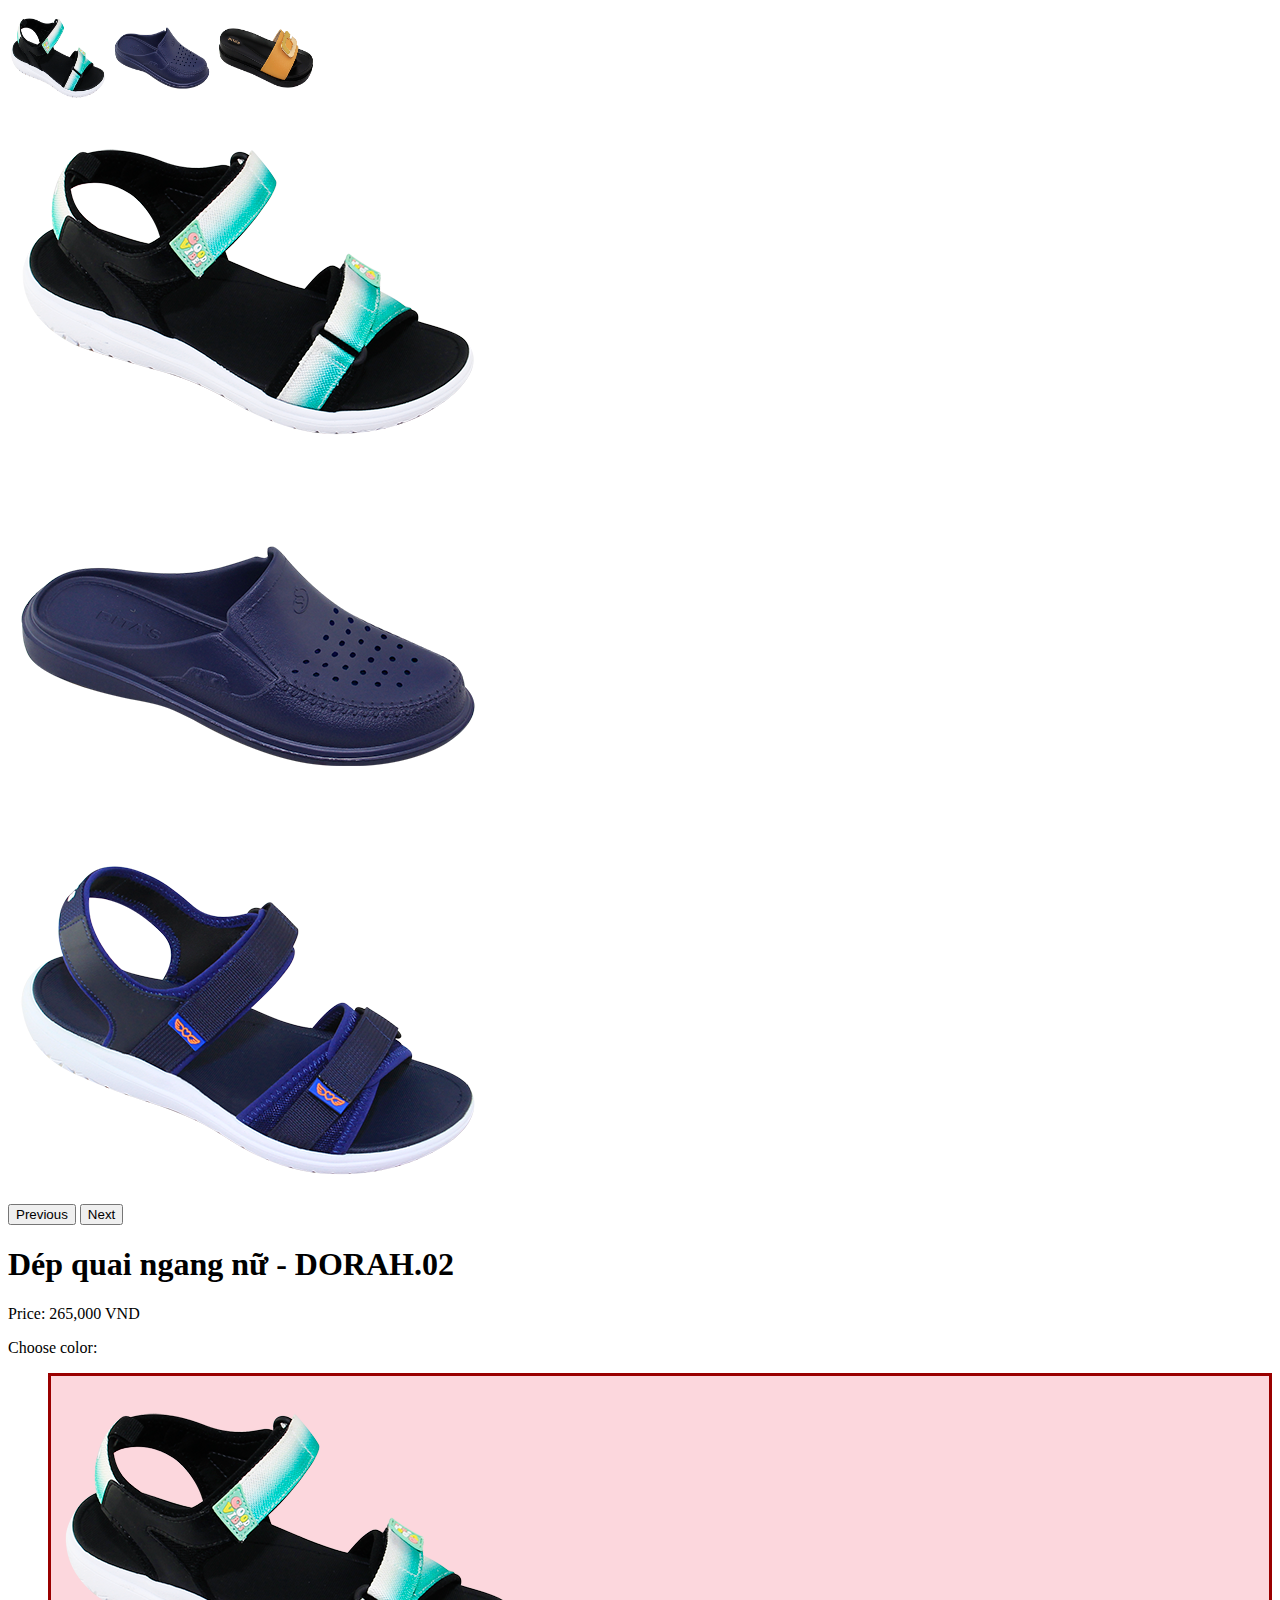
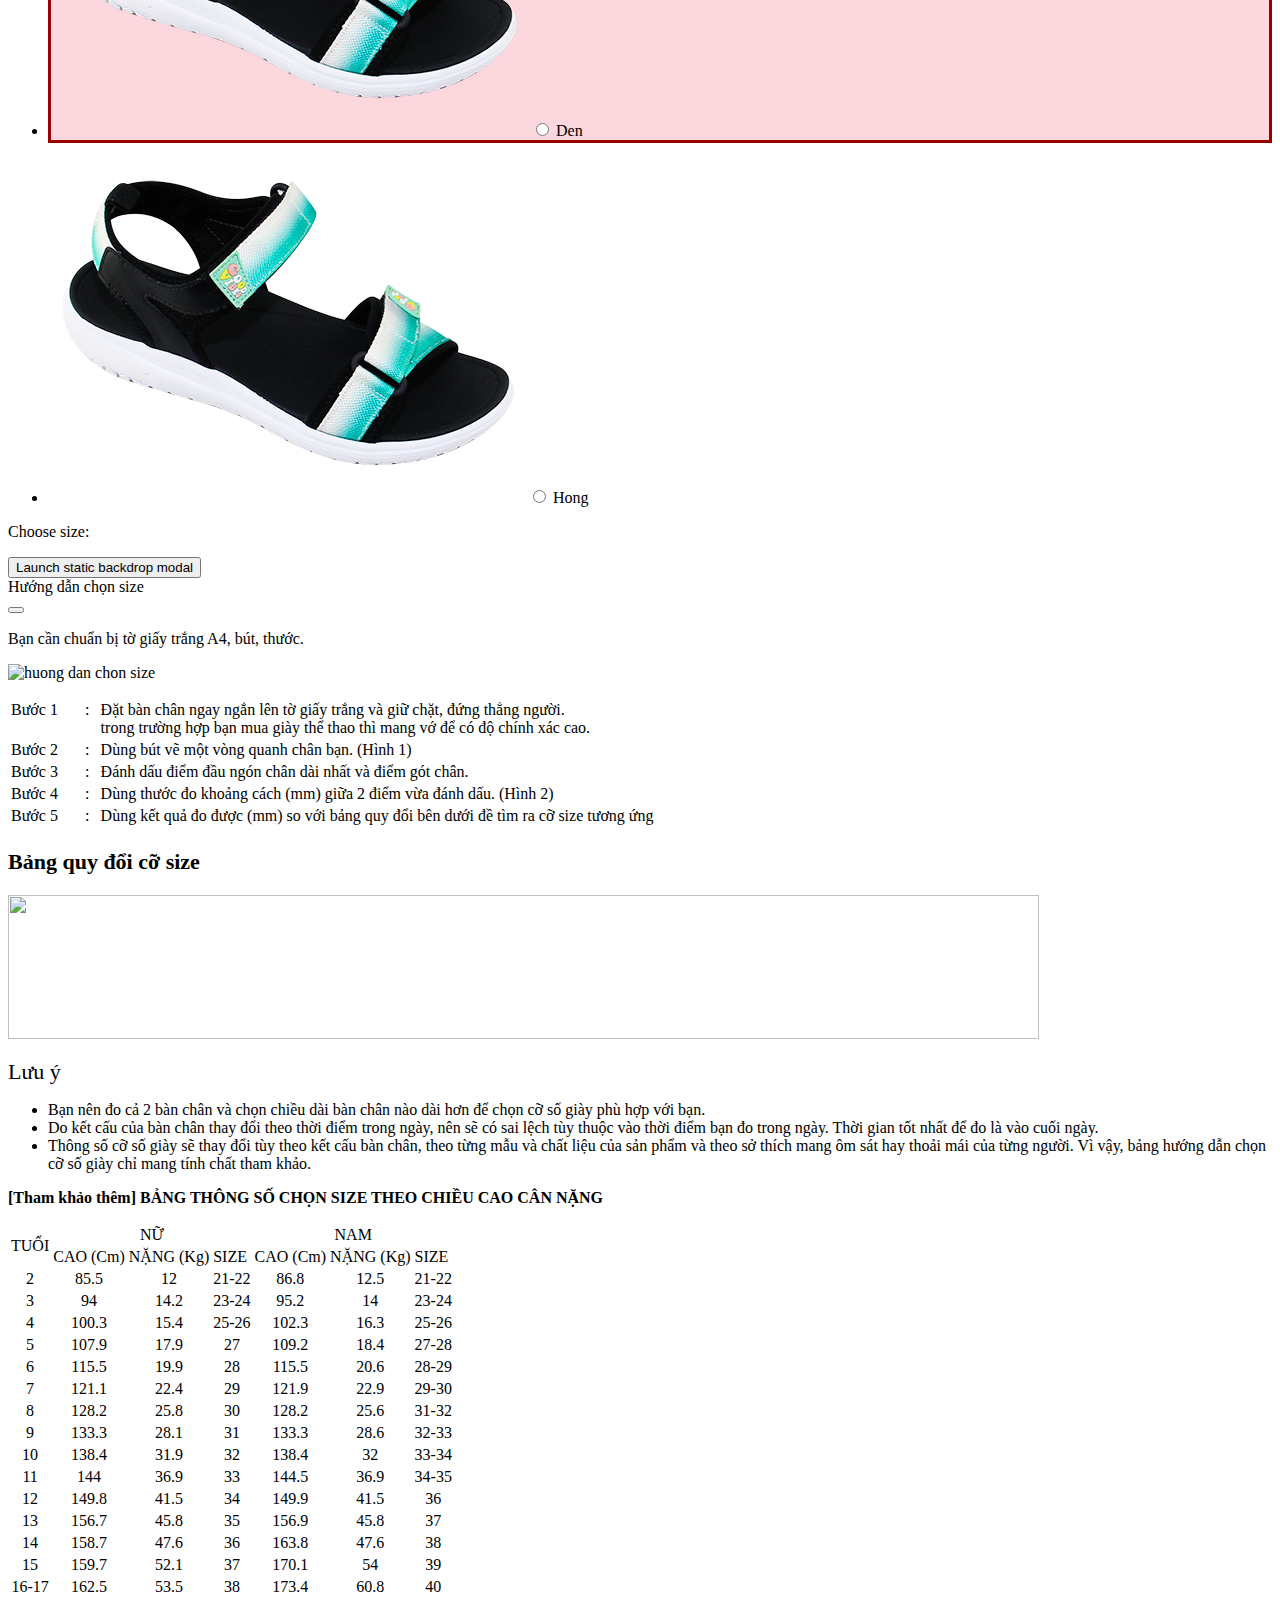
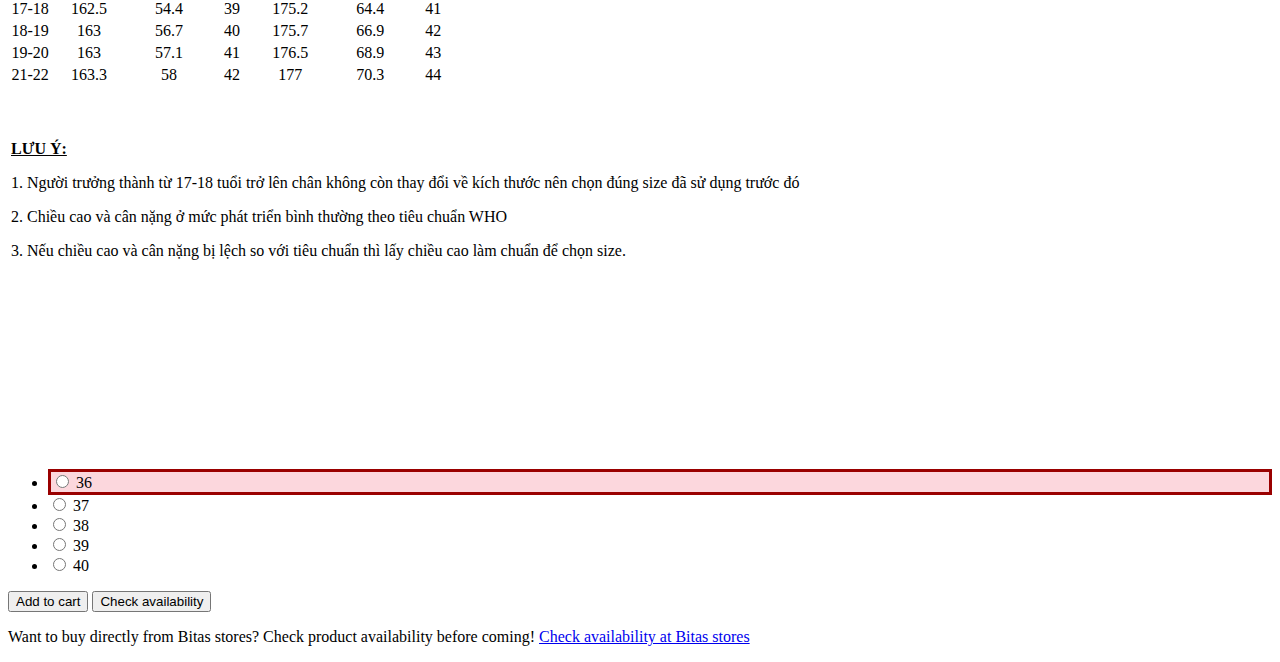
==== detail.html @ 2638e9c7 "Tao branch devQuang" ====
<!DOCTYPE html>
<html lang="en">

<head>
  <title>Detail</title>
  <!-- Required meta tags -->
  <meta charset="utf-8" />
  <meta name="viewport" content="width=device-width, initial-scale=1, shrink-to-fit=no" />

  <!-- Bootstrap CSS v5.2.1 -->
  <link href="https://cdn.jsdelivr.net/npm/bootstrap@5.3.2/dist/css/bootstrap.min.css" rel="stylesheet"
    integrity="sha384-T3c6CoIi6uLrA9TneNEoa7RxnatzjcDSCmG1MXxSR1GAsXEV/Dwwykc2MPK8M2HN" crossorigin="anonymous" />
  <style>
    .carousel-indicators [data-bs-target] {
      width: 100px;
      height: 100px;
    }

    .list-unstyled li.active {
      border: 3px solid rgb(154, 0, 0) !important;
      background-color: rgb(252, 215, 221);
    }
  </style>
</head>

<body>
  <section id="detail">
    <div class="container">
      <div class="row row-cols-1 row-cols-md-2">
        <div id="productCaraousel" class="col carousel carousel-dark slide pb-5 h-100">
          <div class="carousel-indicators">
            <img type="button" data-bs-target="#productCaraousel" data-bs-slide-to="0" class="active h-100 m-3"
              src="./img/image15.png" aria-current="true" aria-label="Slide 1">
            <img type="button" data-bs-target="#productCaraousel" data-bs-slide-to="1" class="h-100 m-3"
              src="./img/image16.png" aria-label="Slide 2">
            <img type="button" data-bs-target="#productCaraousel" data-bs-slide-to="2" class="h-100 m-3"
              src="./img/image17.png" aria-label="Slide 3">
          </div>
          <div class="carousel-inner pb-5">
            <div class="carousel-item active" data-bs-interval="10000">
              <img src="./img/image15.png" class="d-block w-100" alt="..." />
            </div>
            <div class="carousel-item" data-bs-interval="2000">
              <img src="./img/image16.png" class="d-block w-100" alt="..." />
            </div>
            <div class="carousel-item">
              <img src="./img/image19.png" class="d-block w-100" alt="..." />
            </div>
          </div>
          <button class="carousel-control-prev" type="button" data-bs-target="#productCaraousel" data-bs-slide="prev">
            <span class="carousel-control-prev-icon" aria-hidden="true"></span>
            <span class="visually-hidden">Previous</span>
          </button>
          <button class="carousel-control-next" type="button" data-bs-target="#productCaraousel" data-bs-slide="next">
            <span class="carousel-control-next-icon" aria-hidden="true"></span>
            <span class="visually-hidden">Next</span>
          </button>
        </div>
        <div class="col row">
          <div class="col-md-8">
            <h1>Dép quai ngang nữ - DORAH.02</h1>
            <p>Price: 265,000 VND</p>
            <p>Choose color:</p>
            <ul class="list-unstyled d-flex">
              <li class="w-25 rounded border mx-2 p-2 active">
                <label for="color-den">
                  <img src="./img/image15.png" class="img-fluid" alt="" srcset=""><input type="radio" name="color"
                    value="den" id="color-den" class="visually-hidden">
                  Den
                </label>
              </li>
              <li class="w-25 rounded border mx-2 p-2">
                <label for="color-hong">
                  <img src="./img/image15.png" class="img-fluid" alt="" srcset=""><input type="radio" name="color"
                    value="den" id="color-hong" class="visually-hidden">
                  Hong
                </label>
              </li>
            </ul>
            <p>Choose size:</p>
            <!-- Button trigger modal -->
            <button type="button" class="btn btn-primary" data-bs-toggle="modal" data-bs-target="#huongdanBox">
              Launch static backdrop modal
            </button>

            <!-- Modal -->
            <div class="modal fade" id="huongdanBox" data-bs-backdrop="static" data-bs-keyboard="false" tabindex="-1"
              aria-labelledby="huongdanBoxLabel" aria-hidden="true">
              <div class="modal-dialog modal-lg overflow-hidden">
                <div class="modal-content">
                  <div class="modal-header">
                    <div class="h2">Hướng dẫn chọn size</div>
                    <button type="button" class="btn-close" data-bs-dismiss="modal" aria-label="Close"></button>
                  </div>
                  <div class="modal-body">
                    <div id="huongdanContainer">
            
            
            
            
            
            
            
            
            <div class="limit-container">
              <div class="noidung">
                <p><span >Bạn cần chuẩn bị tờ giấy trắng A4, bút, thước.</span></p>
            
            <p><img class="w-100 object-fit-cover" alt="huong dan chon size" src="https://bitas.com.vn/lib/pic/huong-dan-chon-size.png" title="Hướng dẫn chọn size"></p>
            
            <table width="100%">
              <tbody>
                <tr>
                  <td class=""valign="top" width="70"><span >Bước 1</span></td>
                  <td class=""valign="top"><span >:</span></td>
                  <td class=""valign="top"><span >Đặt bàn chân ngay ngắn lên tờ giấy trắng và giữ chặt, đứng thẳng người.</span>
                  <div class="red"><span >trong trường hợp bạn mua giày thể thao thì mang vớ để có độ chính xác cao.</span></div>
                  </td>
                </tr>
                <tr>
                  <td class=""valign="top"><span >Bước 2</span></td>
                  <td class=""valign="top"><span >:</span></td>
                  <td class=""valign="top"><span >Dùng bút vẽ một vòng quanh chân bạn. (Hình 1)</span></td>
                </tr>
                <tr>
                  <td class=""valign="top"><span >Bước 3</span></td>
                  <td class=""valign="top"><span >:</span></td>
                  <td class=""valign="top"><span >Đánh dấu điểm đầu ngón chân dài nhất và điểm gót chân.</span></td>
                </tr>
                <tr>
                  <td class=""valign="top"><span >Bước 4</span></td>
                  <td class=""valign="top"><span >:</span></td>
                  <td class=""valign="top"><span >Dùng thước đo khoảng cách (mm) giữa 2 điểm vừa đánh dấu. (Hình 2)</span></td>
                </tr>
                <tr>
                  <td class=""valign="top"><span >Bước 5</span></td>
                  <td class=""valign="top"><span >:</span></td>
                  <td class=""valign="top"><span >Dùng kết quả đo được (mm) so với bảng quy đổi bên dưới đề tìm ra cỡ size tương ứng</span></td>
                </tr>
              </tbody>
            </table>
            
            <h2><span style="font-size:22px;">Bảng quy đổi cỡ size</span></h2>
            
            <p><img class="w-100 object-fit-contain" alt="" src="https://admin.bitas.com.vn/image/hangvo0103/size-178764288014800.png" style="width: 1031px; height: 144px;"></p>
            
            <p><span style="font-size:22px;">Lưu ý</span></p>
            
            <ul>
              <li><span >Bạn nên đo cả 2 bàn chân và chọn chiều dài bàn chân nào dài hơn để chọn cỡ số giày phù hợp với bạn.</span></li>
              <li><span >Do kết cấu của bàn chân thay đổi theo thời điểm trong ngày, nên sẽ có sai lệch tùy thuộc vào thời điểm bạn đo trong ngày. Thời gian tốt nhất để đo là vào cuối ngày.</span></li>
              <li><span >Thông số cỡ số giày sẽ thay đổi tùy theo kết cấu bàn chân, theo từng mẫu và chất liệu của sản phẩm và theo sở thích mang ôm sát hay thoải mái của từng người. Vì vậy, bảng hướng dẫn chọn cỡ số giày chỉ mang tính chất tham khảo.</span></li>
            </ul>
            
            <p><strong>[Tham khảo thêm] BẢNG THÔNG SỐ CHỌN SIZE THEO CHIỀU CAO CÂN NẶNG</strong></p>
            
            <table class="w-100 border-0">
              <tbody>
                <tr>
                  <td class="border"colspan="1" rowspan="2" style="text-align: center;"><span >TUỔI</span></td>
                  <td class="border"colspan="3" rowspan="1" style="text-align: center;"><span >NỮ</span></td>
                  <td class="border"colspan="3" rowspan="1" style="text-align: center;"><span >NAM</span></td>
                </tr>
                <tr>
                  <td><span >CAO (Cm)</span></td>
                  <td><span >NẶNG (Kg)</span></td>
                  <td><span >SIZE</span></td>
                  <td><span >CAO (Cm)</span></td>
                  <td><span >NẶNG (Kg)</span></td>
                  <td><span >SIZE</span></td>
                </tr>
                <tr>
                  <td class="border"style="text-align: center;"><span >2</span></td>
                  <td class="border"style="text-align: center;"><span >85.5</span></td>
                  <td class="border"style="text-align: center;"><span >12</span></td>
                  <td class="border"style="text-align: center;"><span >21-22</span></td>
                  <td class="border"style="text-align: center;"><span >86.8</span></td>
                  <td class="border"style="text-align: center;"><span >12.5</span></td>
                  <td class="border"style="text-align: center;"><span >21-22</span></td>
                </tr>
                <tr>
                  <td class="border"style="text-align: center;"><span >3</span></td>
                  <td class="border"style="text-align: center;"><span >94</span></td>
                  <td class="border"style="text-align: center;"><span >14.2</span></td>
                  <td class="border"style="text-align: center;"><span >23-24</span></td>
                  <td class="border"style="text-align: center;"><span >95.2</span></td>
                  <td class="border"style="text-align: center;"><span >14</span></td>
                  <td class="border"style="text-align: center;"><span >23-24</span></td>
                </tr>
                <tr>
                  <td class="border"style="text-align: center;"><span >4</span></td>
                  <td class="border"style="text-align: center;"><span >100.3</span></td>
                  <td class="border"style="text-align: center;"><span >15.4</span></td>
                  <td class="border"style="text-align: center;"><span >25-26</span></td>
                  <td class="border"style="text-align: center;"><span >102.3</span></td>
                  <td class="border"style="text-align: center;"><span >16.3</span></td>
                  <td class="border"style="text-align: center;"><span >25-26</span></td>
                </tr>
                <tr>
                  <td class="border"style="text-align: center;"><span >5</span></td>
                  <td class="border"style="text-align: center;"><span >107.9</span></td>
                  <td class="border"style="text-align: center;"><span >17.9</span></td>
                  <td class="border"style="text-align: center;"><span >27</span></td>
                  <td class="border"style="text-align: center;"><span >109.2</span></td>
                  <td class="border"style="text-align: center;"><span >18.4</span></td>
                  <td class="border"style="text-align: center;"><span >27-28</span></td>
                </tr>
                <tr>
                  <td class="border"style="text-align: center;"><span >6</span></td>
                  <td class="border"style="text-align: center;"><span >115.5</span></td>
                  <td class="border"style="text-align: center;"><span >19.9</span></td>
                  <td class="border"style="text-align: center;"><span >28</span></td>
                  <td class="border"style="text-align: center;"><span >115.5</span></td>
                  <td class="border"style="text-align: center;"><span >20.6</span></td>
                  <td class="border"style="text-align: center;"><span >28-29</span></td>
                </tr>
                <tr>
                  <td class="border"style="text-align: center;"><span >7</span></td>
                  <td class="border"style="text-align: center;"><span >121.1</span></td>
                  <td class="border"style="text-align: center;"><span >22.4</span></td>
                  <td class="border"style="text-align: center;"><span >29</span></td>
                  <td class="border"style="text-align: center;"><span >121.9</span></td>
                  <td class="border"style="text-align: center;"><span >22.9</span></td>
                  <td class="border"style="text-align: center;"><span >29-30</span></td>
                </tr>
                <tr>
                  <td class="border"style="text-align: center;"><span >8</span></td>
                  <td class="border"style="text-align: center;"><span >128.2</span></td>
                  <td class="border"style="text-align: center;"><span >25.8</span></td>
                  <td class="border"style="text-align: center;"><span >30</span></td>
                  <td class="border"style="text-align: center;"><span >128.2</span></td>
                  <td class="border"style="text-align: center;"><span >25.6</span></td>
                  <td class="border"style="text-align: center;"><span >31-32</span></td>
                </tr>
                <tr>
                  <td class="border"style="text-align: center;"><span >9</span></td>
                  <td class="border"style="text-align: center;"><span >133.3</span></td>
                  <td class="border"style="text-align: center;"><span >28.1</span></td>
                  <td class="border"style="text-align: center;"><span >31</span></td>
                  <td class="border"style="text-align: center;"><span >133.3</span></td>
                  <td class="border"style="text-align: center;"><span >28.6</span></td>
                  <td class="border"style="text-align: center;"><span >32-33</span></td>
                </tr>
                <tr>
                  <td class="border"style="text-align: center;"><span >10</span></td>
                  <td class="border"style="text-align: center;"><span >138.4</span></td>
                  <td class="border"style="text-align: center;"><span >31.9</span></td>
                  <td class="border"style="text-align: center;"><span >32</span></td>
                  <td class="border"style="text-align: center;"><span >138.4</span></td>
                  <td class="border"style="text-align: center;"><span >32</span></td>
                  <td class="border"style="text-align: center;"><span >33-34</span></td>
                </tr>
                <tr>
                  <td class="border"style="text-align: center;"><span >11</span></td>
                  <td class="border"style="text-align: center;"><span >144</span></td>
                  <td class="border"style="text-align: center;"><span >36.9</span></td>
                  <td class="border"style="text-align: center;"><span >33</span></td>
                  <td class="border"style="text-align: center;"><span >144.5</span></td>
                  <td class="border"style="text-align: center;"><span >36.9</span></td>
                  <td class="border"style="text-align: center;"><span >34-35</span></td>
                </tr>
                <tr>
                  <td class="border"style="text-align: center;"><span >12</span></td>
                  <td class="border"style="text-align: center;"><span >149.8</span></td>
                  <td class="border"style="text-align: center;"><span >41.5</span></td>
                  <td class="border"style="text-align: center;"><span >34</span></td>
                  <td class="border"style="text-align: center;"><span >149.9</span></td>
                  <td class="border"style="text-align: center;"><span >41.5</span></td>
                  <td class="border"style="text-align: center;"><span >36</span></td>
                </tr>
                <tr>
                  <td class="border"style="text-align: center;"><span >13</span></td>
                  <td class="border"style="text-align: center;"><span >156.7</span></td>
                  <td class="border"style="text-align: center;"><span >45.8</span></td>
                  <td class="border"style="text-align: center;"><span >35</span></td>
                  <td class="border"style="text-align: center;"><span >156.9</span></td>
                  <td class="border"style="text-align: center;"><span >45.8</span></td>
                  <td class="border"style="text-align: center;"><span >37</span></td>
                </tr>
                <tr>
                  <td class="border"style="text-align: center;"><span >14</span></td>
                  <td class="border"style="text-align: center;"><span >158.7</span></td>
                  <td class="border"style="text-align: center;"><span >47.6</span></td>
                  <td class="border"style="text-align: center;"><span >36</span></td>
                  <td class="border"style="text-align: center;"><span >163.8</span></td>
                  <td class="border"style="text-align: center;"><span >47.6</span></td>
                  <td class="border"style="text-align: center;"><span >38</span></td>
                </tr>
                <tr>
                  <td class="border"style="text-align: center;"><span >15</span></td>
                  <td class="border"style="text-align: center;"><span >159.7</span></td>
                  <td class="border"style="text-align: center;"><span >52.1</span></td>
                  <td class="border"style="text-align: center;"><span >37</span></td>
                  <td class="border"style="text-align: center;"><span >170.1</span></td>
                  <td class="border"style="text-align: center;"><span >54</span></td>
                  <td class="border"style="text-align: center;"><span >39</span></td>
                </tr>
                <tr>
                  <td class="border"style="text-align: center;"><span >16-17</span></td>
                  <td class="border"style="text-align: center;"><span >162.5</span></td>
                  <td class="border"style="text-align: center;"><span >53.5</span></td>
                  <td class="border"style="text-align: center;"><span >38</span></td>
                  <td class="border"style="text-align: center;"><span >173.4</span></td>
                  <td class="border"style="text-align: center;"><span >60.8</span></td>
                  <td class="border"style="text-align: center;"><span >40</span></td>
                </tr>
                <tr>
                  <td class="border"style="text-align: center;"><span >17-18</span></td>
                  <td class="border"style="text-align: center;"><span >162.5</span></td>
                  <td class="border"style="text-align: center;"><span >54.4</span></td>
                  <td class="border"style="text-align: center;"><span >39</span></td>
                  <td class="border"style="text-align: center;"><span >175.2</span></td>
                  <td class="border"style="text-align: center;"><span >64.4</span></td>
                  <td class="border"style="text-align: center;"><span >41</span></td>
                </tr>
                <tr>
                  <td class="border"style="text-align: center;"><span >18-19</span></td>
                  <td class="border"style="text-align: center;"><span >163</span></td>
                  <td class="border"style="text-align: center;"><span >56.7</span></td>
                  <td class="border"style="text-align: center;"><span >40</span></td>
                  <td class="border"style="text-align: center;"><span >175.7</span></td>
                  <td class="border"style="text-align: center;"><span >66.9</span></td>
                  <td class="border"style="text-align: center;"><span >42</span></td>
                </tr>
                <tr>
                  <td class="border"style="text-align: center;"><span >19-20</span></td>
                  <td class="border"style="text-align: center;"><span >163</span></td>
                  <td class="border"style="text-align: center;"><span >57.1</span></td>
                  <td class="border"style="text-align: center;"><span >41</span></td>
                  <td class="border"style="text-align: center;"><span >176.5</span></td>
                  <td class="border"style="text-align: center;"><span >68.9</span></td>
                  <td class="border"style="text-align: center;"><span >43</span></td>
                </tr>
                <tr>
                  <td class="border"style="text-align: center;"><span >21-22</span></td>
                  <td class="border"style="text-align: center;"><span >163.3</span></td>
                  <td class="border"style="text-align: center;"><span >58</span></td>
                  <td class="border"style="text-align: center;"><span >42</span></td>
                  <td class="border"style="text-align: center;"><span >177</span></td>
                  <td class="border"style="text-align: center;"><span >70.3</span></td>
                  <td class="border"style="text-align: center;"><span >44</span></td>
                </tr>
              </tbody>
            </table>
            
            <table>
              <tbody>
                <tr>
                  <td>
                  <p>&nbsp;</p>
            
                  <p><span ><u><strong>LƯU Ý:</strong></u></span></p>
            
                  <p><span >1. Người trưởng thành từ 17-18 tuổi trở lên chân không còn thay đổi về kích thước nên chọn đúng size đã sử dụng trước đó&nbsp; &nbsp; &nbsp; &nbsp; &nbsp; &nbsp; &nbsp; &nbsp; &nbsp; &nbsp; &nbsp; &nbsp; &nbsp; &nbsp; &nbsp; &nbsp; &nbsp; &nbsp; &nbsp; &nbsp; &nbsp; &nbsp; &nbsp; &nbsp; &nbsp; &nbsp; &nbsp; &nbsp;</span></p>
            
                  <p><span >2. Chiều cao và cân nặng ở mức phát triển bình thường theo tiêu chuẩn WHO</span></p>
            
                  <p><span >3. Nếu chiều cao và cân nặng bị lệch so với tiêu chuẩn thì lấy chiều cao làm chuẩn để chọn size.</span></p>
                  </td>
                </tr>
              </tbody>
            </table>
            
            <p>&nbsp;</p>
            
            <table>
              <tbody>
                <tr>
                  <td>
                  <p>&nbsp;</p>
                  </td>
                </tr>
              </tbody>
            </table>
            
            <p>&nbsp;</p>
            
            <p>&nbsp;</p>
              </div>
            </div>
            </div>
                  </div>
                  <div class="modal-footer"> </div>
                </div>
              </div>
            </div>
            <ul class="list-unstyled d-flex">
              <li class="mx-3 active"><label class="p-2 border rounded" for="size-36"><input type="radio" name="size"
                    value="36" id="size-36" class="visually-hidden"> 36</label></li>
              <li class="mx-3"> <label class="p-2 border rounded" for="size-37"><input type="radio" name="size"
                    value="37" id="size-37" class="visually-hidden"> 37</label></li>
              <li class="mx-3"><label class="p-2 border rounded" for="size-38"><input type="radio" name="size"
                    value="38" id="size-38" class="visually-hidden"> 38</label></li>
              <li class="mx-3"><label class="p-2 border rounded" for="size-39"><input type="radio" name="size"
                    value="39" id="size-39" class="visually-hidden"> 39</label></li>
              <li class="mx-3"><label class="p-2 border rounded" for="size-40"><input type="radio" name="size"
                    value="40" id="size-40" class="visually-hidden"> 40</label></li>

            </ul>
            <p>
              <button type="button" class="btn btn-primary">Add to cart</button>
              <button type="button" class="btn btn-secondary">Check availability</button>
            </p>
            <p>
              Want to buy directly from Bitas stores? Check product availability before coming!
              <a href="check-availability.html">Check availability at Bitas stores</a>
            </p>
          </div>
        </div>
      </div>
    </div>
  </section>
  <!-- Bootstrap JavaScript Libraries -->
  <script src="https://cdn.jsdelivr.net/npm/@popperjs/core@2.11.8/dist/umd/popper.min.js"
    integrity="sha384-I7E8VVD/ismYTF4hNIPjVp/Zjvgyol6VFvRkX/vR+Vc4jQkC+hVqc2pM8ODewa9r"
    crossorigin="anonymous"></script>

  <script src="https://cdn.jsdelivr.net/npm/bootstrap@5.3.2/dist/js/bootstrap.min.js"
    integrity="sha384-BBtl+eGJRgqQAUMxJ7pMwbEyER4l1g+O15P+16Ep7Q9Q+zqX6gSbd85u4mG4QzX+"
    crossorigin="anonymous"></script>
</body>

</html>
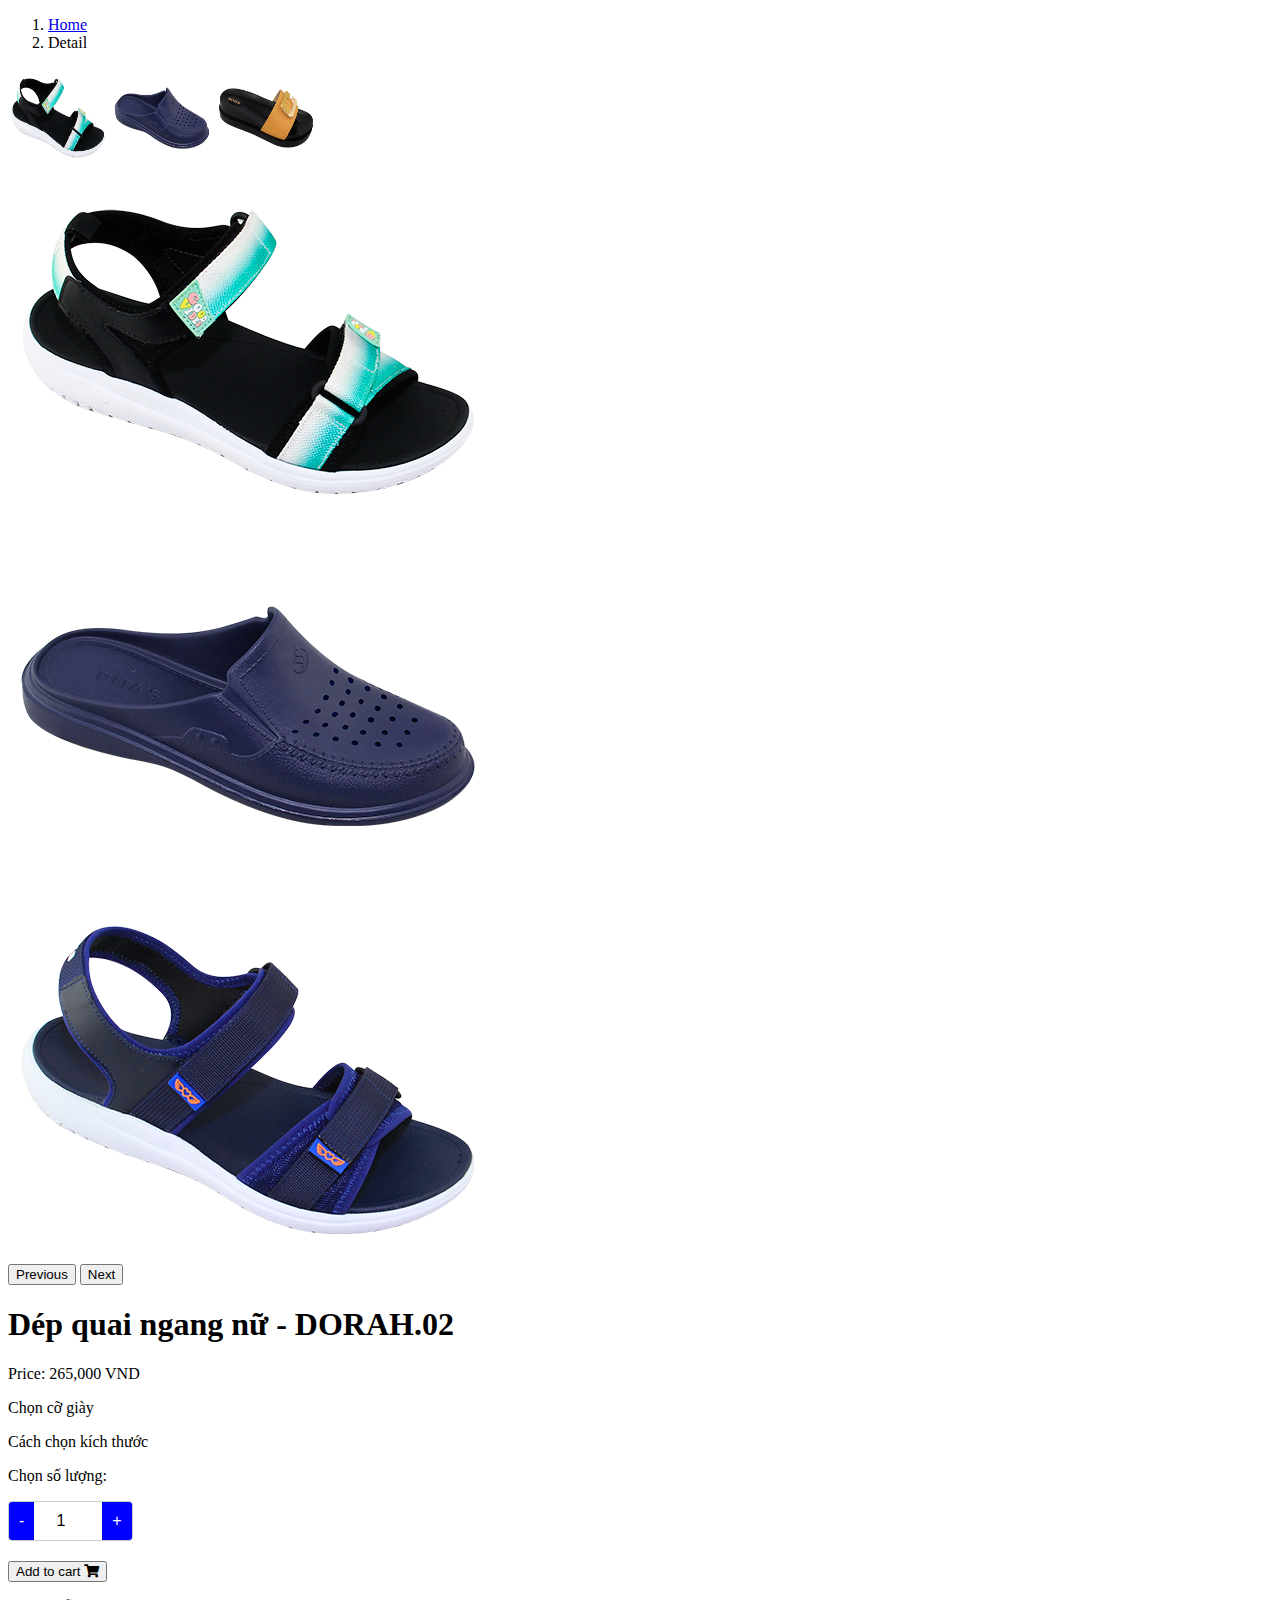
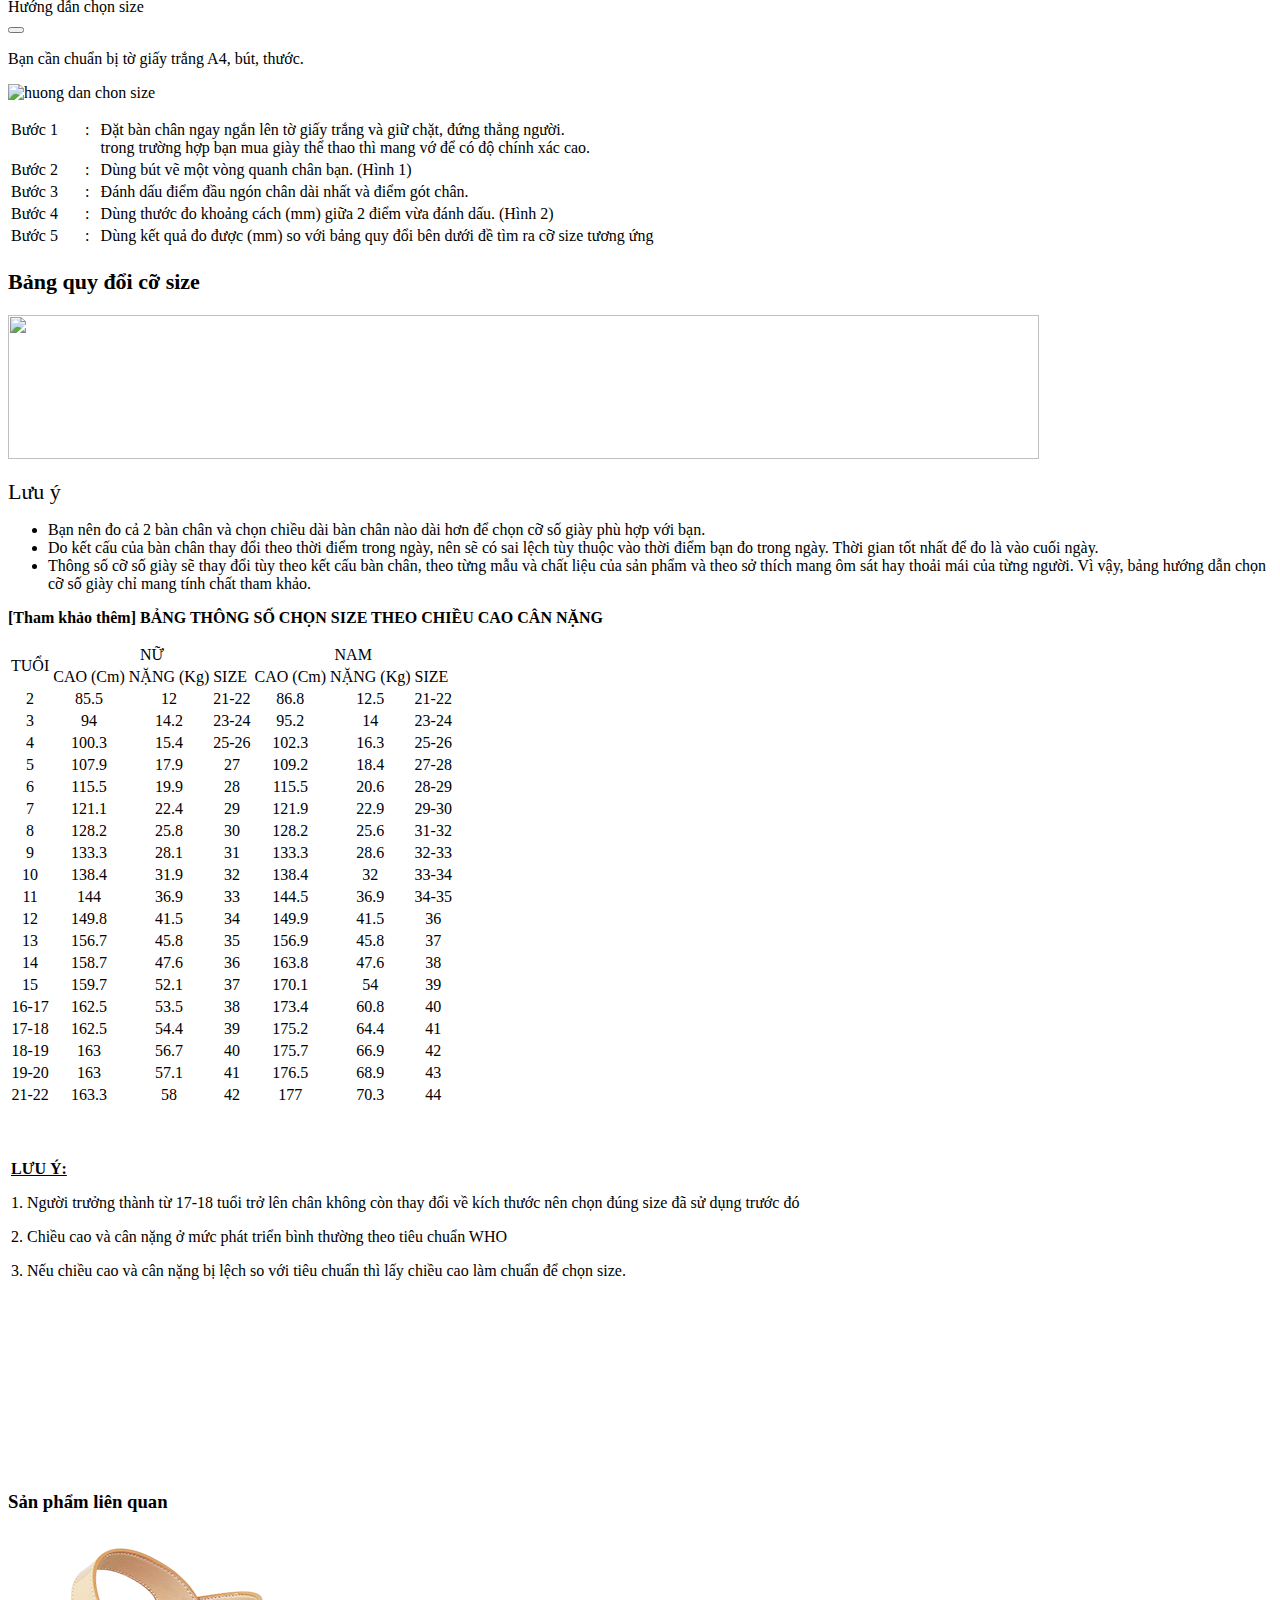
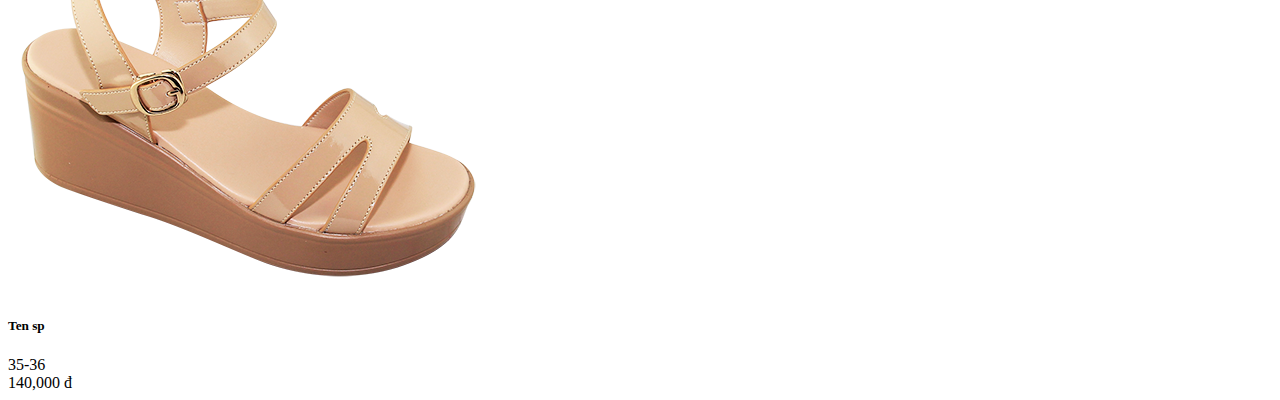
==== commit 9946d1bd: "x" ====
--- a/detail.html
+++ b/detail.html
@@ -10,25 +10,68 @@
   <!-- Bootstrap CSS v5.2.1 -->
   <link href="https://cdn.jsdelivr.net/npm/bootstrap@5.3.2/dist/css/bootstrap.min.css" rel="stylesheet"
     integrity="sha384-T3c6CoIi6uLrA9TneNEoa7RxnatzjcDSCmG1MXxSR1GAsXEV/Dwwykc2MPK8M2HN" crossorigin="anonymous" />
+  <link rel="stylesheet" href="https://cdnjs.cloudflare.com/ajax/libs/font-awesome/5.14.0/css/all.min.css">
   <style>
+
     .carousel-indicators [data-bs-target] {
       width: 100px;
       height: 100px;
+      background-color: white;
     }
 
     .list-unstyled li.active {
       border: 3px solid rgb(154, 0, 0) !important;
       background-color: rgb(252, 215, 221);
     }
+
+    .number-input-container {
+      display: inline-block;
+      border: 1px solid #ccc;
+      border-radius: 4px;
+      overflow: hidden;
+    }
+
+    .number-input-container button {
+      background-color: blue;
+      border: none;
+      color: white;
+      padding: 10px;
+      text-align: center;
+      text-decoration: none;
+      display: inline-block;
+      font-size: 16px;
+      margin: 0;
+      cursor: pointer;
+    }
+
+    .number-input-container input {
+      text-align: center;
+      border: none;
+      padding: 10px;
+      width: 40px;
+      font-size: 16px;
+      margin: 0;
+    }
   </style>
 </head>
 
 <body>
+  <section id="breadcrump">
+    <div class="container">
+      <nav aria-label="breadcrumb">
+        <ol class="breadcrumb">
+          <li class="breadcrumb-item"><a href="#">Home</a></li>
+          <li class="breadcrumb-item active" aria-current="page">Detail</li>
+        </ol>
+      </nav>
+
+    </div>
+  </section>
   <section id="detail">
     <div class="container">
       <div class="row row-cols-1 row-cols-md-2">
-        <div id="productCaraousel" class="col carousel carousel-dark slide pb-5 h-100">
-          <div class="carousel-indicators">
+        <div id="productCaraousel" class="col carousel slide pb-5 h-100">
+          <div class="carousel-indicators" id="txt-img-indicators">
             <img type="button" data-bs-target="#productCaraousel" data-bs-slide-to="0" class="active h-100 m-3"
               src="./img/image15.png" aria-current="true" aria-label="Slide 1">
             <img type="button" data-bs-target="#productCaraousel" data-bs-slide-to="1" class="h-100 m-3"
@@ -36,7 +79,7 @@
             <img type="button" data-bs-target="#productCaraousel" data-bs-slide-to="2" class="h-100 m-3"
               src="./img/image17.png" aria-label="Slide 3">
           </div>
-          <div class="carousel-inner pb-5">
+          <div class="carousel-inner pb-5" id="txt-img">
             <div class="carousel-item active" data-bs-interval="10000">
               <img src="./img/image15.png" class="d-block w-100" alt="..." />
             </div>
@@ -58,358 +101,373 @@
         </div>
         <div class="col row">
           <div class="col-md-8">
-            <h1>Dép quai ngang nữ - DORAH.02</h1>
-            <p>Price: 265,000 VND</p>
-            <p>Choose color:</p>
-            <ul class="list-unstyled d-flex">
-              <li class="w-25 rounded border mx-2 p-2 active">
-                <label for="color-den">
-                  <img src="./img/image15.png" class="img-fluid" alt="" srcset=""><input type="radio" name="color"
-                    value="den" id="color-den" class="visually-hidden">
-                  Den
-                </label>
-              </li>
-              <li class="w-25 rounded border mx-2 p-2">
-                <label for="color-hong">
-                  <img src="./img/image15.png" class="img-fluid" alt="" srcset=""><input type="radio" name="color"
-                    value="den" id="color-hong" class="visually-hidden">
-                  Hong
-                </label>
-              </li>
+            <h1 id="txt-id">Dép quai ngang nữ - DORAH.02</h1>
+            <p id="txt-gia">Price: 265,000 VND</p>
+
+            <div class="d-flex justify-content-between">
+              <p>Chọn cỡ giày</p>
+              <!-- Button trigger modal -->
+              <a data-bs-toggle="modal" data-bs-target="#huongdanBox">
+                Cách chọn kích thước
+              </a>
+            </div>
+
+
+
+            <ul class="list-unstyled d-flex" id="txt-size">
+
+
             </ul>
-            <p>Choose size:</p>
-            <!-- Button trigger modal -->
-            <button type="button" class="btn btn-primary" data-bs-toggle="modal" data-bs-target="#huongdanBox">
-              Launch static backdrop modal
-            </button>
-
-            <!-- Modal -->
-            <div class="modal fade" id="huongdanBox" data-bs-backdrop="static" data-bs-keyboard="false" tabindex="-1"
-              aria-labelledby="huongdanBoxLabel" aria-hidden="true">
-              <div class="modal-dialog modal-lg overflow-hidden">
-                <div class="modal-content">
-                  <div class="modal-header">
-                    <div class="h2">Hướng dẫn chọn size</div>
-                    <button type="button" class="btn-close" data-bs-dismiss="modal" aria-label="Close"></button>
-                  </div>
-                  <div class="modal-body">
-                    <div id="huongdanContainer">
+            <div class="number">
+              <p> Chọn số lượng: </p>
+              <div class="number-input-container">
+                
+                <button onclick="decrement()">-</button>
+                <input type="number" id="numberInput" value="1">
+                <button onclick="increment()">+</button>
+              </div>
+            </div>
             
-            
-            
-            
-            
-            
-            
-            
-            <div class="limit-container">
-              <div class="noidung">
-                <p><span >Bạn cần chuẩn bị tờ giấy trắng A4, bút, thước.</span></p>
-            
-            <p><img class="w-100 object-fit-cover" alt="huong dan chon size" src="https://bitas.com.vn/lib/pic/huong-dan-chon-size.png" title="Hướng dẫn chọn size"></p>
-            
-            <table width="100%">
-              <tbody>
-                <tr>
-                  <td class=""valign="top" width="70"><span >Bước 1</span></td>
-                  <td class=""valign="top"><span >:</span></td>
-                  <td class=""valign="top"><span >Đặt bàn chân ngay ngắn lên tờ giấy trắng và giữ chặt, đứng thẳng người.</span>
-                  <div class="red"><span >trong trường hợp bạn mua giày thể thao thì mang vớ để có độ chính xác cao.</span></div>
-                  </td>
-                </tr>
-                <tr>
-                  <td class=""valign="top"><span >Bước 2</span></td>
-                  <td class=""valign="top"><span >:</span></td>
-                  <td class=""valign="top"><span >Dùng bút vẽ một vòng quanh chân bạn. (Hình 1)</span></td>
-                </tr>
-                <tr>
-                  <td class=""valign="top"><span >Bước 3</span></td>
-                  <td class=""valign="top"><span >:</span></td>
-                  <td class=""valign="top"><span >Đánh dấu điểm đầu ngón chân dài nhất và điểm gót chân.</span></td>
-                </tr>
-                <tr>
-                  <td class=""valign="top"><span >Bước 4</span></td>
-                  <td class=""valign="top"><span >:</span></td>
-                  <td class=""valign="top"><span >Dùng thước đo khoảng cách (mm) giữa 2 điểm vừa đánh dấu. (Hình 2)</span></td>
-                </tr>
-                <tr>
-                  <td class=""valign="top"><span >Bước 5</span></td>
-                  <td class=""valign="top"><span >:</span></td>
-                  <td class=""valign="top"><span >Dùng kết quả đo được (mm) so với bảng quy đổi bên dưới đề tìm ra cỡ size tương ứng</span></td>
-                </tr>
-              </tbody>
-            </table>
-            
-            <h2><span style="font-size:22px;">Bảng quy đổi cỡ size</span></h2>
-            
-            <p><img class="w-100 object-fit-contain" alt="" src="https://admin.bitas.com.vn/image/hangvo0103/size-178764288014800.png" style="width: 1031px; height: 144px;"></p>
-            
-            <p><span style="font-size:22px;">Lưu ý</span></p>
-            
-            <ul>
-              <li><span >Bạn nên đo cả 2 bàn chân và chọn chiều dài bàn chân nào dài hơn để chọn cỡ số giày phù hợp với bạn.</span></li>
-              <li><span >Do kết cấu của bàn chân thay đổi theo thời điểm trong ngày, nên sẽ có sai lệch tùy thuộc vào thời điểm bạn đo trong ngày. Thời gian tốt nhất để đo là vào cuối ngày.</span></li>
-              <li><span >Thông số cỡ số giày sẽ thay đổi tùy theo kết cấu bàn chân, theo từng mẫu và chất liệu của sản phẩm và theo sở thích mang ôm sát hay thoải mái của từng người. Vì vậy, bảng hướng dẫn chọn cỡ số giày chỉ mang tính chất tham khảo.</span></li>
-            </ul>
-            
-            <p><strong>[Tham khảo thêm] BẢNG THÔNG SỐ CHỌN SIZE THEO CHIỀU CAO CÂN NẶNG</strong></p>
-            
-            <table class="w-100 border-0">
-              <tbody>
-                <tr>
-                  <td class="border"colspan="1" rowspan="2" style="text-align: center;"><span >TUỔI</span></td>
-                  <td class="border"colspan="3" rowspan="1" style="text-align: center;"><span >NỮ</span></td>
-                  <td class="border"colspan="3" rowspan="1" style="text-align: center;"><span >NAM</span></td>
-                </tr>
-                <tr>
-                  <td><span >CAO (Cm)</span></td>
-                  <td><span >NẶNG (Kg)</span></td>
-                  <td><span >SIZE</span></td>
-                  <td><span >CAO (Cm)</span></td>
-                  <td><span >NẶNG (Kg)</span></td>
-                  <td><span >SIZE</span></td>
-                </tr>
-                <tr>
-                  <td class="border"style="text-align: center;"><span >2</span></td>
-                  <td class="border"style="text-align: center;"><span >85.5</span></td>
-                  <td class="border"style="text-align: center;"><span >12</span></td>
-                  <td class="border"style="text-align: center;"><span >21-22</span></td>
-                  <td class="border"style="text-align: center;"><span >86.8</span></td>
-                  <td class="border"style="text-align: center;"><span >12.5</span></td>
-                  <td class="border"style="text-align: center;"><span >21-22</span></td>
-                </tr>
-                <tr>
-                  <td class="border"style="text-align: center;"><span >3</span></td>
-                  <td class="border"style="text-align: center;"><span >94</span></td>
-                  <td class="border"style="text-align: center;"><span >14.2</span></td>
-                  <td class="border"style="text-align: center;"><span >23-24</span></td>
-                  <td class="border"style="text-align: center;"><span >95.2</span></td>
-                  <td class="border"style="text-align: center;"><span >14</span></td>
-                  <td class="border"style="text-align: center;"><span >23-24</span></td>
-                </tr>
-                <tr>
-                  <td class="border"style="text-align: center;"><span >4</span></td>
-                  <td class="border"style="text-align: center;"><span >100.3</span></td>
-                  <td class="border"style="text-align: center;"><span >15.4</span></td>
-                  <td class="border"style="text-align: center;"><span >25-26</span></td>
-                  <td class="border"style="text-align: center;"><span >102.3</span></td>
-                  <td class="border"style="text-align: center;"><span >16.3</span></td>
-                  <td class="border"style="text-align: center;"><span >25-26</span></td>
-                </tr>
-                <tr>
-                  <td class="border"style="text-align: center;"><span >5</span></td>
-                  <td class="border"style="text-align: center;"><span >107.9</span></td>
-                  <td class="border"style="text-align: center;"><span >17.9</span></td>
-                  <td class="border"style="text-align: center;"><span >27</span></td>
-                  <td class="border"style="text-align: center;"><span >109.2</span></td>
-                  <td class="border"style="text-align: center;"><span >18.4</span></td>
-                  <td class="border"style="text-align: center;"><span >27-28</span></td>
-                </tr>
-                <tr>
-                  <td class="border"style="text-align: center;"><span >6</span></td>
-                  <td class="border"style="text-align: center;"><span >115.5</span></td>
-                  <td class="border"style="text-align: center;"><span >19.9</span></td>
-                  <td class="border"style="text-align: center;"><span >28</span></td>
-                  <td class="border"style="text-align: center;"><span >115.5</span></td>
-                  <td class="border"style="text-align: center;"><span >20.6</span></td>
-                  <td class="border"style="text-align: center;"><span >28-29</span></td>
-                </tr>
-                <tr>
-                  <td class="border"style="text-align: center;"><span >7</span></td>
-                  <td class="border"style="text-align: center;"><span >121.1</span></td>
-                  <td class="border"style="text-align: center;"><span >22.4</span></td>
-                  <td class="border"style="text-align: center;"><span >29</span></td>
-                  <td class="border"style="text-align: center;"><span >121.9</span></td>
-                  <td class="border"style="text-align: center;"><span >22.9</span></td>
-                  <td class="border"style="text-align: center;"><span >29-30</span></td>
-                </tr>
-                <tr>
-                  <td class="border"style="text-align: center;"><span >8</span></td>
-                  <td class="border"style="text-align: center;"><span >128.2</span></td>
-                  <td class="border"style="text-align: center;"><span >25.8</span></td>
-                  <td class="border"style="text-align: center;"><span >30</span></td>
-                  <td class="border"style="text-align: center;"><span >128.2</span></td>
-                  <td class="border"style="text-align: center;"><span >25.6</span></td>
-                  <td class="border"style="text-align: center;"><span >31-32</span></td>
-                </tr>
-                <tr>
-                  <td class="border"style="text-align: center;"><span >9</span></td>
-                  <td class="border"style="text-align: center;"><span >133.3</span></td>
-                  <td class="border"style="text-align: center;"><span >28.1</span></td>
-                  <td class="border"style="text-align: center;"><span >31</span></td>
-                  <td class="border"style="text-align: center;"><span >133.3</span></td>
-                  <td class="border"style="text-align: center;"><span >28.6</span></td>
-                  <td class="border"style="text-align: center;"><span >32-33</span></td>
-                </tr>
-                <tr>
-                  <td class="border"style="text-align: center;"><span >10</span></td>
-                  <td class="border"style="text-align: center;"><span >138.4</span></td>
-                  <td class="border"style="text-align: center;"><span >31.9</span></td>
-                  <td class="border"style="text-align: center;"><span >32</span></td>
-                  <td class="border"style="text-align: center;"><span >138.4</span></td>
-                  <td class="border"style="text-align: center;"><span >32</span></td>
-                  <td class="border"style="text-align: center;"><span >33-34</span></td>
-                </tr>
-                <tr>
-                  <td class="border"style="text-align: center;"><span >11</span></td>
-                  <td class="border"style="text-align: center;"><span >144</span></td>
-                  <td class="border"style="text-align: center;"><span >36.9</span></td>
-                  <td class="border"style="text-align: center;"><span >33</span></td>
-                  <td class="border"style="text-align: center;"><span >144.5</span></td>
-                  <td class="border"style="text-align: center;"><span >36.9</span></td>
-                  <td class="border"style="text-align: center;"><span >34-35</span></td>
-                </tr>
-                <tr>
-                  <td class="border"style="text-align: center;"><span >12</span></td>
-                  <td class="border"style="text-align: center;"><span >149.8</span></td>
-                  <td class="border"style="text-align: center;"><span >41.5</span></td>
-                  <td class="border"style="text-align: center;"><span >34</span></td>
-                  <td class="border"style="text-align: center;"><span >149.9</span></td>
-                  <td class="border"style="text-align: center;"><span >41.5</span></td>
-                  <td class="border"style="text-align: center;"><span >36</span></td>
-                </tr>
-                <tr>
-                  <td class="border"style="text-align: center;"><span >13</span></td>
-                  <td class="border"style="text-align: center;"><span >156.7</span></td>
-                  <td class="border"style="text-align: center;"><span >45.8</span></td>
-                  <td class="border"style="text-align: center;"><span >35</span></td>
-                  <td class="border"style="text-align: center;"><span >156.9</span></td>
-                  <td class="border"style="text-align: center;"><span >45.8</span></td>
-                  <td class="border"style="text-align: center;"><span >37</span></td>
-                </tr>
-                <tr>
-                  <td class="border"style="text-align: center;"><span >14</span></td>
-                  <td class="border"style="text-align: center;"><span >158.7</span></td>
-                  <td class="border"style="text-align: center;"><span >47.6</span></td>
-                  <td class="border"style="text-align: center;"><span >36</span></td>
-                  <td class="border"style="text-align: center;"><span >163.8</span></td>
-                  <td class="border"style="text-align: center;"><span >47.6</span></td>
-                  <td class="border"style="text-align: center;"><span >38</span></td>
-                </tr>
-                <tr>
-                  <td class="border"style="text-align: center;"><span >15</span></td>
-                  <td class="border"style="text-align: center;"><span >159.7</span></td>
-                  <td class="border"style="text-align: center;"><span >52.1</span></td>
-                  <td class="border"style="text-align: center;"><span >37</span></td>
-                  <td class="border"style="text-align: center;"><span >170.1</span></td>
-                  <td class="border"style="text-align: center;"><span >54</span></td>
-                  <td class="border"style="text-align: center;"><span >39</span></td>
-                </tr>
-                <tr>
-                  <td class="border"style="text-align: center;"><span >16-17</span></td>
-                  <td class="border"style="text-align: center;"><span >162.5</span></td>
-                  <td class="border"style="text-align: center;"><span >53.5</span></td>
-                  <td class="border"style="text-align: center;"><span >38</span></td>
-                  <td class="border"style="text-align: center;"><span >173.4</span></td>
-                  <td class="border"style="text-align: center;"><span >60.8</span></td>
-                  <td class="border"style="text-align: center;"><span >40</span></td>
-                </tr>
-                <tr>
-                  <td class="border"style="text-align: center;"><span >17-18</span></td>
-                  <td class="border"style="text-align: center;"><span >162.5</span></td>
-                  <td class="border"style="text-align: center;"><span >54.4</span></td>
-                  <td class="border"style="text-align: center;"><span >39</span></td>
-                  <td class="border"style="text-align: center;"><span >175.2</span></td>
-                  <td class="border"style="text-align: center;"><span >64.4</span></td>
-                  <td class="border"style="text-align: center;"><span >41</span></td>
-                </tr>
-                <tr>
-                  <td class="border"style="text-align: center;"><span >18-19</span></td>
-                  <td class="border"style="text-align: center;"><span >163</span></td>
-                  <td class="border"style="text-align: center;"><span >56.7</span></td>
-                  <td class="border"style="text-align: center;"><span >40</span></td>
-                  <td class="border"style="text-align: center;"><span >175.7</span></td>
-                  <td class="border"style="text-align: center;"><span >66.9</span></td>
-                  <td class="border"style="text-align: center;"><span >42</span></td>
-                </tr>
-                <tr>
-                  <td class="border"style="text-align: center;"><span >19-20</span></td>
-                  <td class="border"style="text-align: center;"><span >163</span></td>
-                  <td class="border"style="text-align: center;"><span >57.1</span></td>
-                  <td class="border"style="text-align: center;"><span >41</span></td>
-                  <td class="border"style="text-align: center;"><span >176.5</span></td>
-                  <td class="border"style="text-align: center;"><span >68.9</span></td>
-                  <td class="border"style="text-align: center;"><span >43</span></td>
-                </tr>
-                <tr>
-                  <td class="border"style="text-align: center;"><span >21-22</span></td>
-                  <td class="border"style="text-align: center;"><span >163.3</span></td>
-                  <td class="border"style="text-align: center;"><span >58</span></td>
-                  <td class="border"style="text-align: center;"><span >42</span></td>
-                  <td class="border"style="text-align: center;"><span >177</span></td>
-                  <td class="border"style="text-align: center;"><span >70.3</span></td>
-                  <td class="border"style="text-align: center;"><span >44</span></td>
-                </tr>
-              </tbody>
-            </table>
-            
-            <table>
-              <tbody>
-                <tr>
-                  <td>
-                  <p>&nbsp;</p>
-            
-                  <p><span ><u><strong>LƯU Ý:</strong></u></span></p>
-            
-                  <p><span >1. Người trưởng thành từ 17-18 tuổi trở lên chân không còn thay đổi về kích thước nên chọn đúng size đã sử dụng trước đó&nbsp; &nbsp; &nbsp; &nbsp; &nbsp; &nbsp; &nbsp; &nbsp; &nbsp; &nbsp; &nbsp; &nbsp; &nbsp; &nbsp; &nbsp; &nbsp; &nbsp; &nbsp; &nbsp; &nbsp; &nbsp; &nbsp; &nbsp; &nbsp; &nbsp; &nbsp; &nbsp; &nbsp;</span></p>
-            
-                  <p><span >2. Chiều cao và cân nặng ở mức phát triển bình thường theo tiêu chuẩn WHO</span></p>
-            
-                  <p><span >3. Nếu chiều cao và cân nặng bị lệch so với tiêu chuẩn thì lấy chiều cao làm chuẩn để chọn size.</span></p>
-                  </td>
-                </tr>
-              </tbody>
-            </table>
-            
-            <p>&nbsp;</p>
-            
-            <table>
-              <tbody>
-                <tr>
-                  <td>
-                  <p>&nbsp;</p>
-                  </td>
-                </tr>
-              </tbody>
-            </table>
-            
-            <p>&nbsp;</p>
-            
-            <p>&nbsp;</p>
-              </div>
-            </div>
-            </div>
-                  </div>
-                  <div class="modal-footer"> </div>
-                </div>
-              </div>
-            </div>
-            <ul class="list-unstyled d-flex">
-              <li class="mx-3 active"><label class="p-2 border rounded" for="size-36"><input type="radio" name="size"
-                    value="36" id="size-36" class="visually-hidden"> 36</label></li>
-              <li class="mx-3"> <label class="p-2 border rounded" for="size-37"><input type="radio" name="size"
-                    value="37" id="size-37" class="visually-hidden"> 37</label></li>
-              <li class="mx-3"><label class="p-2 border rounded" for="size-38"><input type="radio" name="size"
-                    value="38" id="size-38" class="visually-hidden"> 38</label></li>
-              <li class="mx-3"><label class="p-2 border rounded" for="size-39"><input type="radio" name="size"
-                    value="39" id="size-39" class="visually-hidden"> 39</label></li>
-              <li class="mx-3"><label class="p-2 border rounded" for="size-40"><input type="radio" name="size"
-                    value="40" id="size-40" class="visually-hidden"> 40</label></li>
-
-            </ul>
             <p>
-              <button type="button" class="btn btn-primary">Add to cart</button>
-              <button type="button" class="btn btn-secondary">Check availability</button>
+              <button type="button" class="btn btn-primary mt-3">Add to cart <i class="fa fa-shopping-cart"></i> </button>
             </p>
-            <p>
-              Want to buy directly from Bitas stores? Check product availability before coming!
-              <a href="check-availability.html">Check availability at Bitas stores</a>
+            <p id="desc">
+              
             </p>
           </div>
         </div>
       </div>
     </div>
   </section>
+  <!-- Modal -->
+  <div class="modal fade" id="huongdanBox" data-bs-backdrop="static" data-bs-keyboard="false" tabindex="-1"
+    aria-labelledby="huongdanBoxLabel" aria-hidden="true">
+    <div class="modal-dialog modal-lg overflow-hidden">
+      <div class="modal-content">
+        <div class="modal-header">
+          <div class="h2">Hướng dẫn chọn size</div>
+          <button type="button" class="btn-close" data-bs-dismiss="modal" aria-label="Close"></button>
+        </div>
+        <div class="modal-body">
+          <div id="huongdanContainer">
+            <div class="limit-container">
+              <div class="noidung">
+                <p><span>Bạn cần chuẩn bị tờ giấy trắng A4, bút, thước.</span></p>
+
+                <p><img class="w-100 object-fit-cover" alt="huong dan chon size"
+                    src="https://bitas.com.vn/lib/pic/huong-dan-chon-size.png" title="Hướng dẫn chọn size">
+                </p>
+
+                <table width="100%">
+                  <tbody>
+                    <tr>
+                      <td class="" valign="top" width="70"><span>Bước 1</span></td>
+                      <td class="" valign="top"><span>:</span></td>
+                      <td class="" valign="top"><span>Đặt bàn chân ngay ngắn lên tờ giấy trắng và giữ chặt,
+                          đứng thẳng người.</span>
+                        <div class="red"><span>trong trường hợp bạn mua giày thể thao thì mang vớ để có độ
+                            chính xác cao.</span></div>
+                      </td>
+                    </tr>
+                    <tr>
+                      <td class="" valign="top"><span>Bước 2</span></td>
+                      <td class="" valign="top"><span>:</span></td>
+                      <td class="" valign="top"><span>Dùng bút vẽ một vòng quanh chân bạn. (Hình 1)</span>
+                      </td>
+                    </tr>
+                    <tr>
+                      <td class="" valign="top"><span>Bước 3</span></td>
+                      <td class="" valign="top"><span>:</span></td>
+                      <td class="" valign="top"><span>Đánh dấu điểm đầu ngón chân dài nhất và điểm gót
+                          chân.</span></td>
+                    </tr>
+                    <tr>
+                      <td class="" valign="top"><span>Bước 4</span></td>
+                      <td class="" valign="top"><span>:</span></td>
+                      <td class="" valign="top"><span>Dùng thước đo khoảng cách (mm) giữa 2 điểm vừa đánh dấu.
+                          (Hình 2)</span></td>
+                    </tr>
+                    <tr>
+                      <td class="" valign="top"><span>Bước 5</span></td>
+                      <td class="" valign="top"><span>:</span></td>
+                      <td class="" valign="top"><span>Dùng kết quả đo được (mm) so với bảng quy đổi bên dưới
+                          đề tìm ra cỡ size tương ứng</span></td>
+                    </tr>
+                  </tbody>
+                </table>
+
+                <h2><span style="font-size:22px;">Bảng quy đổi cỡ size</span></h2>
+
+                <p><img class="w-100 object-fit-contain" alt=""
+                    src="https://admin.bitas.com.vn/image/hangvo0103/size-178764288014800.png"
+                    style="width: 1031px; height: 144px;"></p>
+
+                <p><span style="font-size:22px;">Lưu ý</span></p>
+
+                <ul>
+                  <li><span>Bạn nên đo cả 2 bàn chân và chọn chiều dài bàn chân nào dài hơn để chọn cỡ số giày
+                      phù hợp với bạn.</span></li>
+                  <li><span>Do kết cấu của bàn chân thay đổi theo thời điểm trong ngày, nên sẽ có sai lệch tùy
+                      thuộc vào thời điểm bạn đo trong ngày. Thời gian tốt nhất để đo là vào cuối ngày.</span>
+                  </li>
+                  <li><span>Thông số cỡ số giày sẽ thay đổi tùy theo kết cấu bàn chân, theo từng mẫu và chất
+                      liệu của sản phẩm và theo sở thích mang ôm sát hay thoải mái của từng người. Vì vậy,
+                      bảng hướng dẫn chọn cỡ số giày chỉ mang tính chất tham khảo.</span></li>
+                </ul>
+
+                <p><strong>[Tham khảo thêm] BẢNG THÔNG SỐ CHỌN SIZE THEO CHIỀU CAO CÂN NẶNG</strong></p>
+
+                <table class="w-100 border-0">
+                  <tbody>
+                    <tr>
+                      <td class="border" colspan="1" rowspan="2" style="text-align: center;"><span>TUỔI</span>
+                      </td>
+                      <td class="border" colspan="3" rowspan="1" style="text-align: center;"><span>NỮ</span>
+                      </td>
+                      <td class="border" colspan="3" rowspan="1" style="text-align: center;"><span>NAM</span>
+                      </td>
+                    </tr>
+                    <tr>
+                      <td><span>CAO (Cm)</span></td>
+                      <td><span>NẶNG (Kg)</span></td>
+                      <td><span>SIZE</span></td>
+                      <td><span>CAO (Cm)</span></td>
+                      <td><span>NẶNG (Kg)</span></td>
+                      <td><span>SIZE</span></td>
+                    </tr>
+                    <tr>
+                      <td class="border" style="text-align: center;"><span>2</span></td>
+                      <td class="border" style="text-align: center;"><span>85.5</span></td>
+                      <td class="border" style="text-align: center;"><span>12</span></td>
+                      <td class="border" style="text-align: center;"><span>21-22</span></td>
+                      <td class="border" style="text-align: center;"><span>86.8</span></td>
+                      <td class="border" style="text-align: center;"><span>12.5</span></td>
+                      <td class="border" style="text-align: center;"><span>21-22</span></td>
+                    </tr>
+                    <tr>
+                      <td class="border" style="text-align: center;"><span>3</span></td>
+                      <td class="border" style="text-align: center;"><span>94</span></td>
+                      <td class="border" style="text-align: center;"><span>14.2</span></td>
+                      <td class="border" style="text-align: center;"><span>23-24</span></td>
+                      <td class="border" style="text-align: center;"><span>95.2</span></td>
+                      <td class="border" style="text-align: center;"><span>14</span></td>
+                      <td class="border" style="text-align: center;"><span>23-24</span></td>
+                    </tr>
+                    <tr>
+                      <td class="border" style="text-align: center;"><span>4</span></td>
+                      <td class="border" style="text-align: center;"><span>100.3</span></td>
+                      <td class="border" style="text-align: center;"><span>15.4</span></td>
+                      <td class="border" style="text-align: center;"><span>25-26</span></td>
+                      <td class="border" style="text-align: center;"><span>102.3</span></td>
+                      <td class="border" style="text-align: center;"><span>16.3</span></td>
+                      <td class="border" style="text-align: center;"><span>25-26</span></td>
+                    </tr>
+                    <tr>
+                      <td class="border" style="text-align: center;"><span>5</span></td>
+                      <td class="border" style="text-align: center;"><span>107.9</span></td>
+                      <td class="border" style="text-align: center;"><span>17.9</span></td>
+                      <td class="border" style="text-align: center;"><span>27</span></td>
+                      <td class="border" style="text-align: center;"><span>109.2</span></td>
+                      <td class="border" style="text-align: center;"><span>18.4</span></td>
+                      <td class="border" style="text-align: center;"><span>27-28</span></td>
+                    </tr>
+                    <tr>
+                      <td class="border" style="text-align: center;"><span>6</span></td>
+                      <td class="border" style="text-align: center;"><span>115.5</span></td>
+                      <td class="border" style="text-align: center;"><span>19.9</span></td>
+                      <td class="border" style="text-align: center;"><span>28</span></td>
+                      <td class="border" style="text-align: center;"><span>115.5</span></td>
+                      <td class="border" style="text-align: center;"><span>20.6</span></td>
+                      <td class="border" style="text-align: center;"><span>28-29</span></td>
+                    </tr>
+                    <tr>
+                      <td class="border" style="text-align: center;"><span>7</span></td>
+                      <td class="border" style="text-align: center;"><span>121.1</span></td>
+                      <td class="border" style="text-align: center;"><span>22.4</span></td>
+                      <td class="border" style="text-align: center;"><span>29</span></td>
+                      <td class="border" style="text-align: center;"><span>121.9</span></td>
+                      <td class="border" style="text-align: center;"><span>22.9</span></td>
+                      <td class="border" style="text-align: center;"><span>29-30</span></td>
+                    </tr>
+                    <tr>
+                      <td class="border" style="text-align: center;"><span>8</span></td>
+                      <td class="border" style="text-align: center;"><span>128.2</span></td>
+                      <td class="border" style="text-align: center;"><span>25.8</span></td>
+                      <td class="border" style="text-align: center;"><span>30</span></td>
+                      <td class="border" style="text-align: center;"><span>128.2</span></td>
+                      <td class="border" style="text-align: center;"><span>25.6</span></td>
+                      <td class="border" style="text-align: center;"><span>31-32</span></td>
+                    </tr>
+                    <tr>
+                      <td class="border" style="text-align: center;"><span>9</span></td>
+                      <td class="border" style="text-align: center;"><span>133.3</span></td>
+                      <td class="border" style="text-align: center;"><span>28.1</span></td>
+                      <td class="border" style="text-align: center;"><span>31</span></td>
+                      <td class="border" style="text-align: center;"><span>133.3</span></td>
+                      <td class="border" style="text-align: center;"><span>28.6</span></td>
+                      <td class="border" style="text-align: center;"><span>32-33</span></td>
+                    </tr>
+                    <tr>
+                      <td class="border" style="text-align: center;"><span>10</span></td>
+                      <td class="border" style="text-align: center;"><span>138.4</span></td>
+                      <td class="border" style="text-align: center;"><span>31.9</span></td>
+                      <td class="border" style="text-align: center;"><span>32</span></td>
+                      <td class="border" style="text-align: center;"><span>138.4</span></td>
+                      <td class="border" style="text-align: center;"><span>32</span></td>
+                      <td class="border" style="text-align: center;"><span>33-34</span></td>
+                    </tr>
+                    <tr>
+                      <td class="border" style="text-align: center;"><span>11</span></td>
+                      <td class="border" style="text-align: center;"><span>144</span></td>
+                      <td class="border" style="text-align: center;"><span>36.9</span></td>
+                      <td class="border" style="text-align: center;"><span>33</span></td>
+                      <td class="border" style="text-align: center;"><span>144.5</span></td>
+                      <td class="border" style="text-align: center;"><span>36.9</span></td>
+                      <td class="border" style="text-align: center;"><span>34-35</span></td>
+                    </tr>
+                    <tr>
+                      <td class="border" style="text-align: center;"><span>12</span></td>
+                      <td class="border" style="text-align: center;"><span>149.8</span></td>
+                      <td class="border" style="text-align: center;"><span>41.5</span></td>
+                      <td class="border" style="text-align: center;"><span>34</span></td>
+                      <td class="border" style="text-align: center;"><span>149.9</span></td>
+                      <td class="border" style="text-align: center;"><span>41.5</span></td>
+                      <td class="border" style="text-align: center;"><span>36</span></td>
+                    </tr>
+                    <tr>
+                      <td class="border" style="text-align: center;"><span>13</span></td>
+                      <td class="border" style="text-align: center;"><span>156.7</span></td>
+                      <td class="border" style="text-align: center;"><span>45.8</span></td>
+                      <td class="border" style="text-align: center;"><span>35</span></td>
+                      <td class="border" style="text-align: center;"><span>156.9</span></td>
+                      <td class="border" style="text-align: center;"><span>45.8</span></td>
+                      <td class="border" style="text-align: center;"><span>37</span></td>
+                    </tr>
+                    <tr>
+                      <td class="border" style="text-align: center;"><span>14</span></td>
+                      <td class="border" style="text-align: center;"><span>158.7</span></td>
+                      <td class="border" style="text-align: center;"><span>47.6</span></td>
+                      <td class="border" style="text-align: center;"><span>36</span></td>
+                      <td class="border" style="text-align: center;"><span>163.8</span></td>
+                      <td class="border" style="text-align: center;"><span>47.6</span></td>
+                      <td class="border" style="text-align: center;"><span>38</span></td>
+                    </tr>
+                    <tr>
+                      <td class="border" style="text-align: center;"><span>15</span></td>
+                      <td class="border" style="text-align: center;"><span>159.7</span></td>
+                      <td class="border" style="text-align: center;"><span>52.1</span></td>
+                      <td class="border" style="text-align: center;"><span>37</span></td>
+                      <td class="border" style="text-align: center;"><span>170.1</span></td>
+                      <td class="border" style="text-align: center;"><span>54</span></td>
+                      <td class="border" style="text-align: center;"><span>39</span></td>
+                    </tr>
+                    <tr>
+                      <td class="border" style="text-align: center;"><span>16-17</span></td>
+                      <td class="border" style="text-align: center;"><span>162.5</span></td>
+                      <td class="border" style="text-align: center;"><span>53.5</span></td>
+                      <td class="border" style="text-align: center;"><span>38</span></td>
+                      <td class="border" style="text-align: center;"><span>173.4</span></td>
+                      <td class="border" style="text-align: center;"><span>60.8</span></td>
+                      <td class="border" style="text-align: center;"><span>40</span></td>
+                    </tr>
+                    <tr>
+                      <td class="border" style="text-align: center;"><span>17-18</span></td>
+                      <td class="border" style="text-align: center;"><span>162.5</span></td>
+                      <td class="border" style="text-align: center;"><span>54.4</span></td>
+                      <td class="border" style="text-align: center;"><span>39</span></td>
+                      <td class="border" style="text-align: center;"><span>175.2</span></td>
+                      <td class="border" style="text-align: center;"><span>64.4</span></td>
+                      <td class="border" style="text-align: center;"><span>41</span></td>
+                    </tr>
+                    <tr>
+                      <td class="border" style="text-align: center;"><span>18-19</span></td>
+                      <td class="border" style="text-align: center;"><span>163</span></td>
+                      <td class="border" style="text-align: center;"><span>56.7</span></td>
+                      <td class="border" style="text-align: center;"><span>40</span></td>
+                      <td class="border" style="text-align: center;"><span>175.7</span></td>
+                      <td class="border" style="text-align: center;"><span>66.9</span></td>
+                      <td class="border" style="text-align: center;"><span>42</span></td>
+                    </tr>
+                    <tr>
+                      <td class="border" style="text-align: center;"><span>19-20</span></td>
+                      <td class="border" style="text-align: center;"><span>163</span></td>
+                      <td class="border" style="text-align: center;"><span>57.1</span></td>
+                      <td class="border" style="text-align: center;"><span>41</span></td>
+                      <td class="border" style="text-align: center;"><span>176.5</span></td>
+                      <td class="border" style="text-align: center;"><span>68.9</span></td>
+                      <td class="border" style="text-align: center;"><span>43</span></td>
+                    </tr>
+                    <tr>
+                      <td class="border" style="text-align: center;"><span>21-22</span></td>
+                      <td class="border" style="text-align: center;"><span>163.3</span></td>
+                      <td class="border" style="text-align: center;"><span>58</span></td>
+                      <td class="border" style="text-align: center;"><span>42</span></td>
+                      <td class="border" style="text-align: center;"><span>177</span></td>
+                      <td class="border" style="text-align: center;"><span>70.3</span></td>
+                      <td class="border" style="text-align: center;"><span>44</span></td>
+                    </tr>
+                  </tbody>
+                </table>
+
+                <table>
+                  <tbody>
+                    <tr>
+                      <td>
+                        <p>&nbsp;</p>
+
+                        <p><span><u><strong>LƯU Ý:</strong></u></span></p>
+
+                        <p><span>1. Người trưởng thành từ 17-18 tuổi trở lên chân không còn thay đổi về kích
+                            thước nên chọn đúng size đã sử dụng trước đó&nbsp; &nbsp; &nbsp; &nbsp; &nbsp;
+                            &nbsp; &nbsp; &nbsp; &nbsp; &nbsp; &nbsp; &nbsp; &nbsp; &nbsp; &nbsp; &nbsp;
+                            &nbsp; &nbsp; &nbsp; &nbsp; &nbsp; &nbsp; &nbsp; &nbsp; &nbsp; &nbsp; &nbsp;
+                            &nbsp;</span></p>
+
+                        <p><span>2. Chiều cao và cân nặng ở mức phát triển bình thường theo tiêu chuẩn
+                            WHO</span></p>
+
+                        <p><span>3. Nếu chiều cao và cân nặng bị lệch so với tiêu chuẩn thì lấy chiều cao làm
+                            chuẩn để chọn size.</span></p>
+                      </td>
+                    </tr>
+                  </tbody>
+                </table>
+
+                <p>&nbsp;</p>
+
+                <table>
+                  <tbody>
+                    <tr>
+                      <td>
+                        <p>&nbsp;</p>
+                      </td>
+                    </tr>
+                  </tbody>
+                </table>
+
+                <p>&nbsp;</p>
+
+                <p>&nbsp;</p>
+              </div>
+            </div>
+          </div>
+        </div>
+        <div class="modal-footer"> </div>
+      </div>
+    </div>
+  </div>
+  <section id="splienquan" class="text-center">
+    <h3>Sản phẩm liên quan </h3>
+    <div class="row w-100 row-cols-1 row-cols-md-3 g-5">
+      <div class="col d-flex overflow-hidden flex-column p-5 border border-black rounded-5 align-items-center">
+        <img class="w-75 " src="./img/image14.png" alt="" srcset="">
+        <h5>Ten sp</h5>
+        <div class="size">35-36</div>
+        <div class="price">140,000 đ</div>
+      </div>
+
+    </div>
+  </section>
   <!-- Bootstrap JavaScript Libraries -->
   <script src="https://cdn.jsdelivr.net/npm/@popperjs/core@2.11.8/dist/umd/popper.min.js"
     integrity="sha384-I7E8VVD/ismYTF4hNIPjVp/Zjvgyol6VFvRkX/vR+Vc4jQkC+hVqc2pM8ODewa9r"
@@ -418,6 +476,13 @@
   <script src="https://cdn.jsdelivr.net/npm/bootstrap@5.3.2/dist/js/bootstrap.min.js"
     integrity="sha384-BBtl+eGJRgqQAUMxJ7pMwbEyER4l1g+O15P+16Ep7Q9Q+zqX6gSbd85u4mG4QzX+"
     crossorigin="anonymous"></script>
+  <script src="https://cdnjs.cloudflare.com/ajax/libs/axios/1.6.7/axios.min.js"
+    integrity="sha512-NQfB/bDaB8kaSXF8E77JjhHG5PM6XVRxvHzkZiwl3ddWCEPBa23T76MuWSwAJdMGJnmQqM0VeY9kFszsrBEFrQ=="
+    crossorigin="anonymous" referrerpolicy="no-referrer"></script>
+  <script type="module" src="./js/detail.js"></script>
+  <script>
+    
+  </script>
 </body>
 
 </html>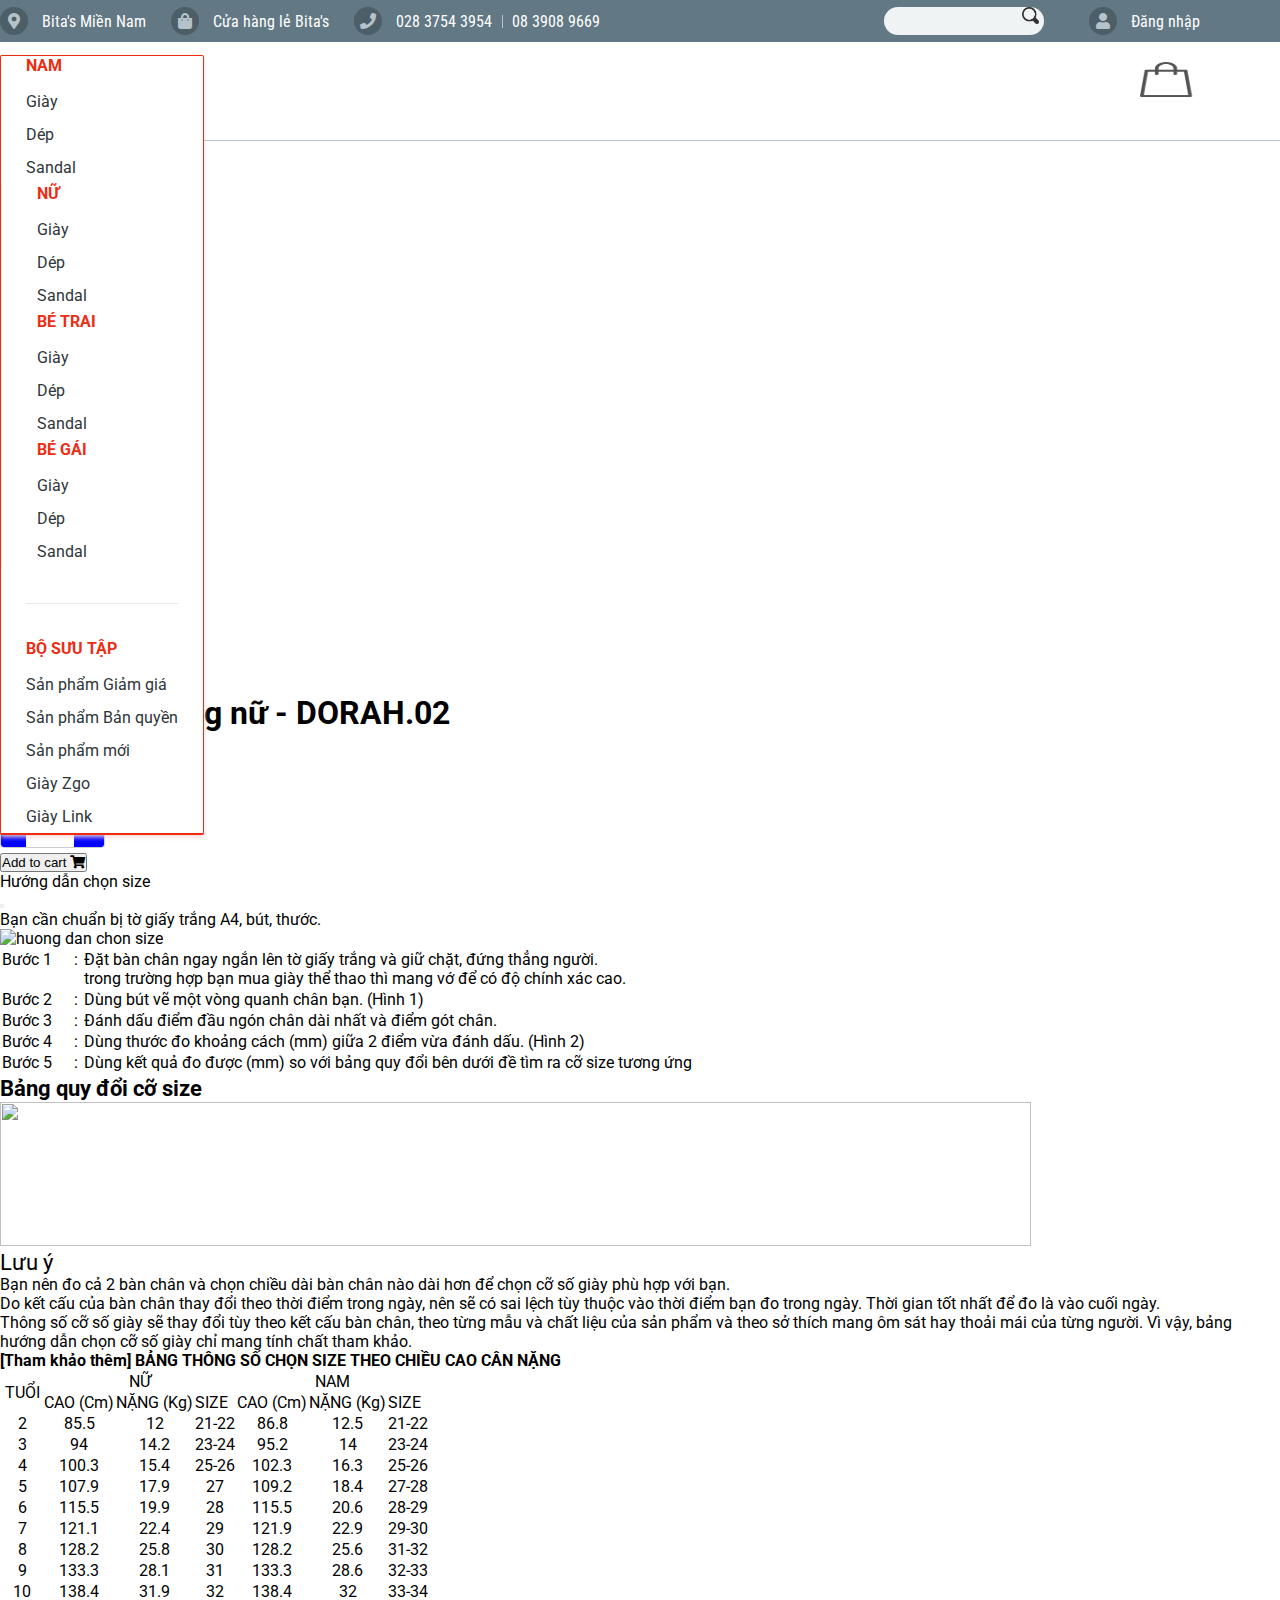
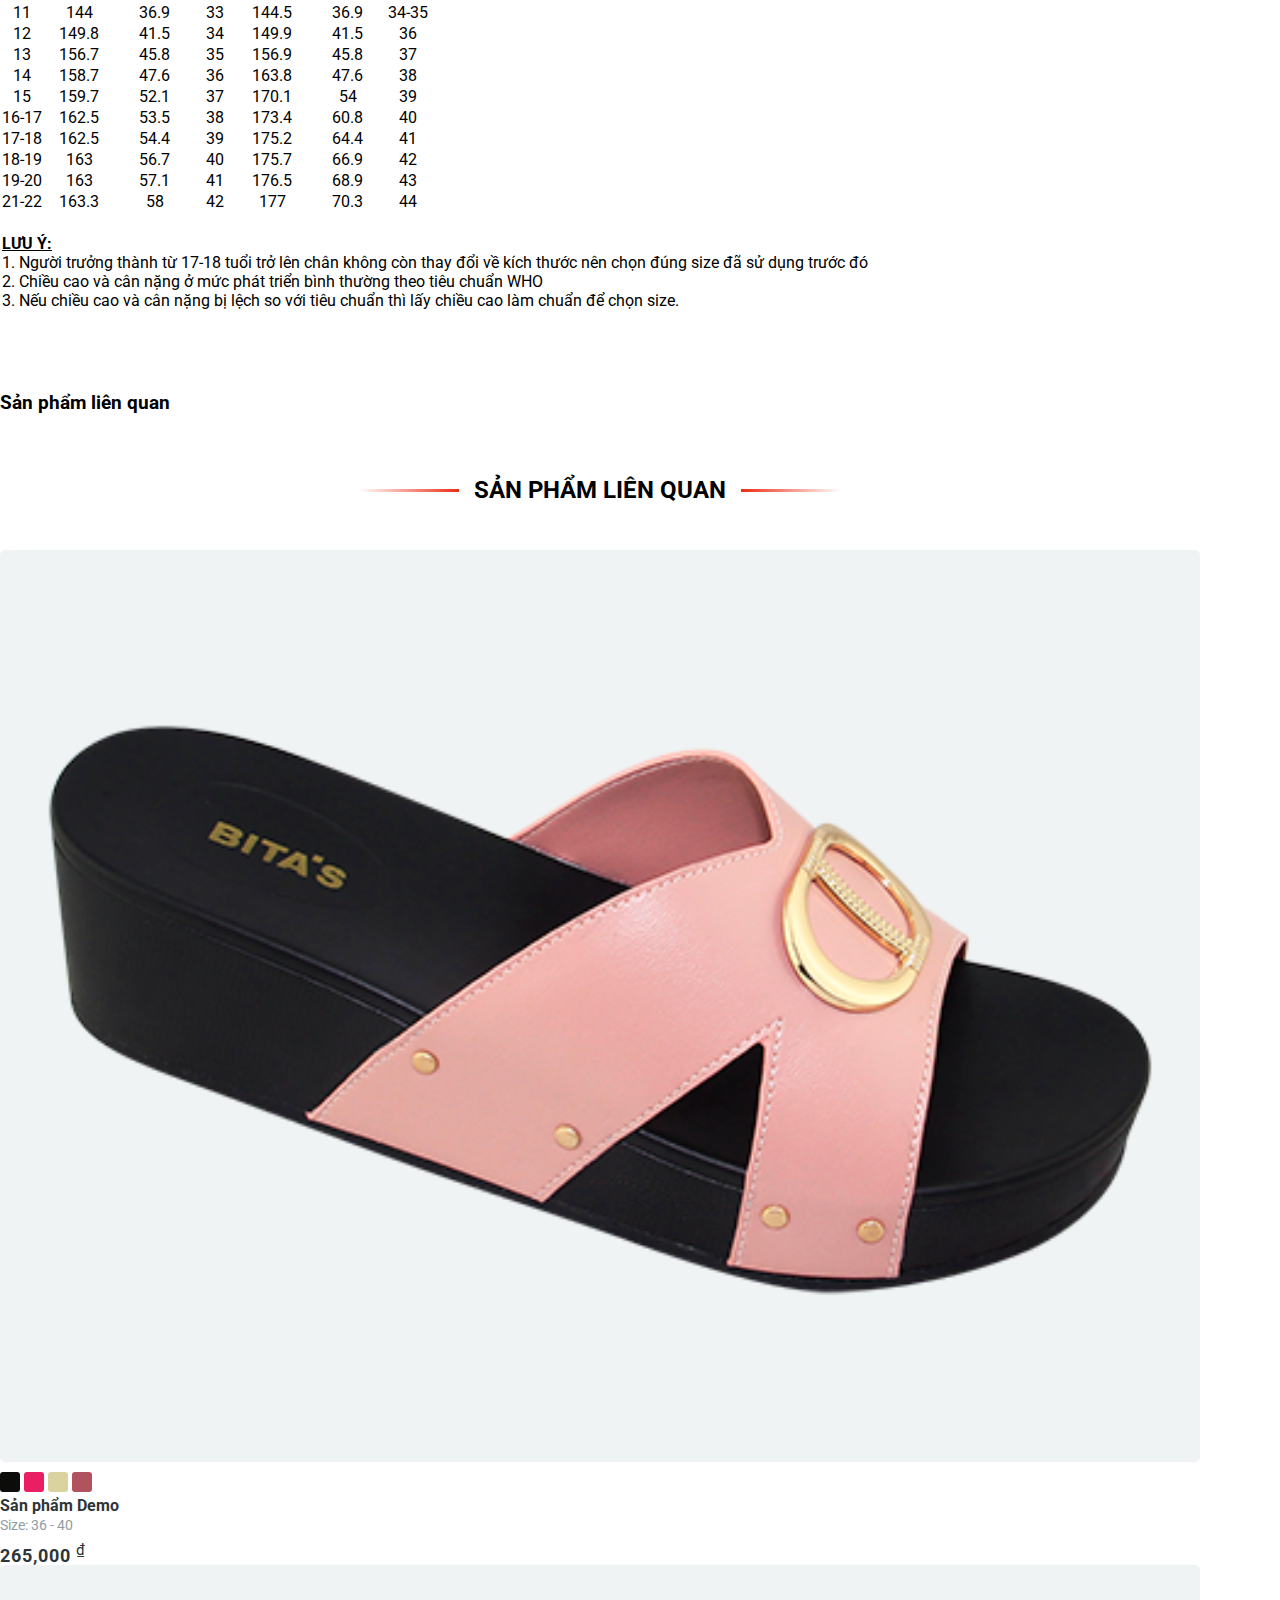
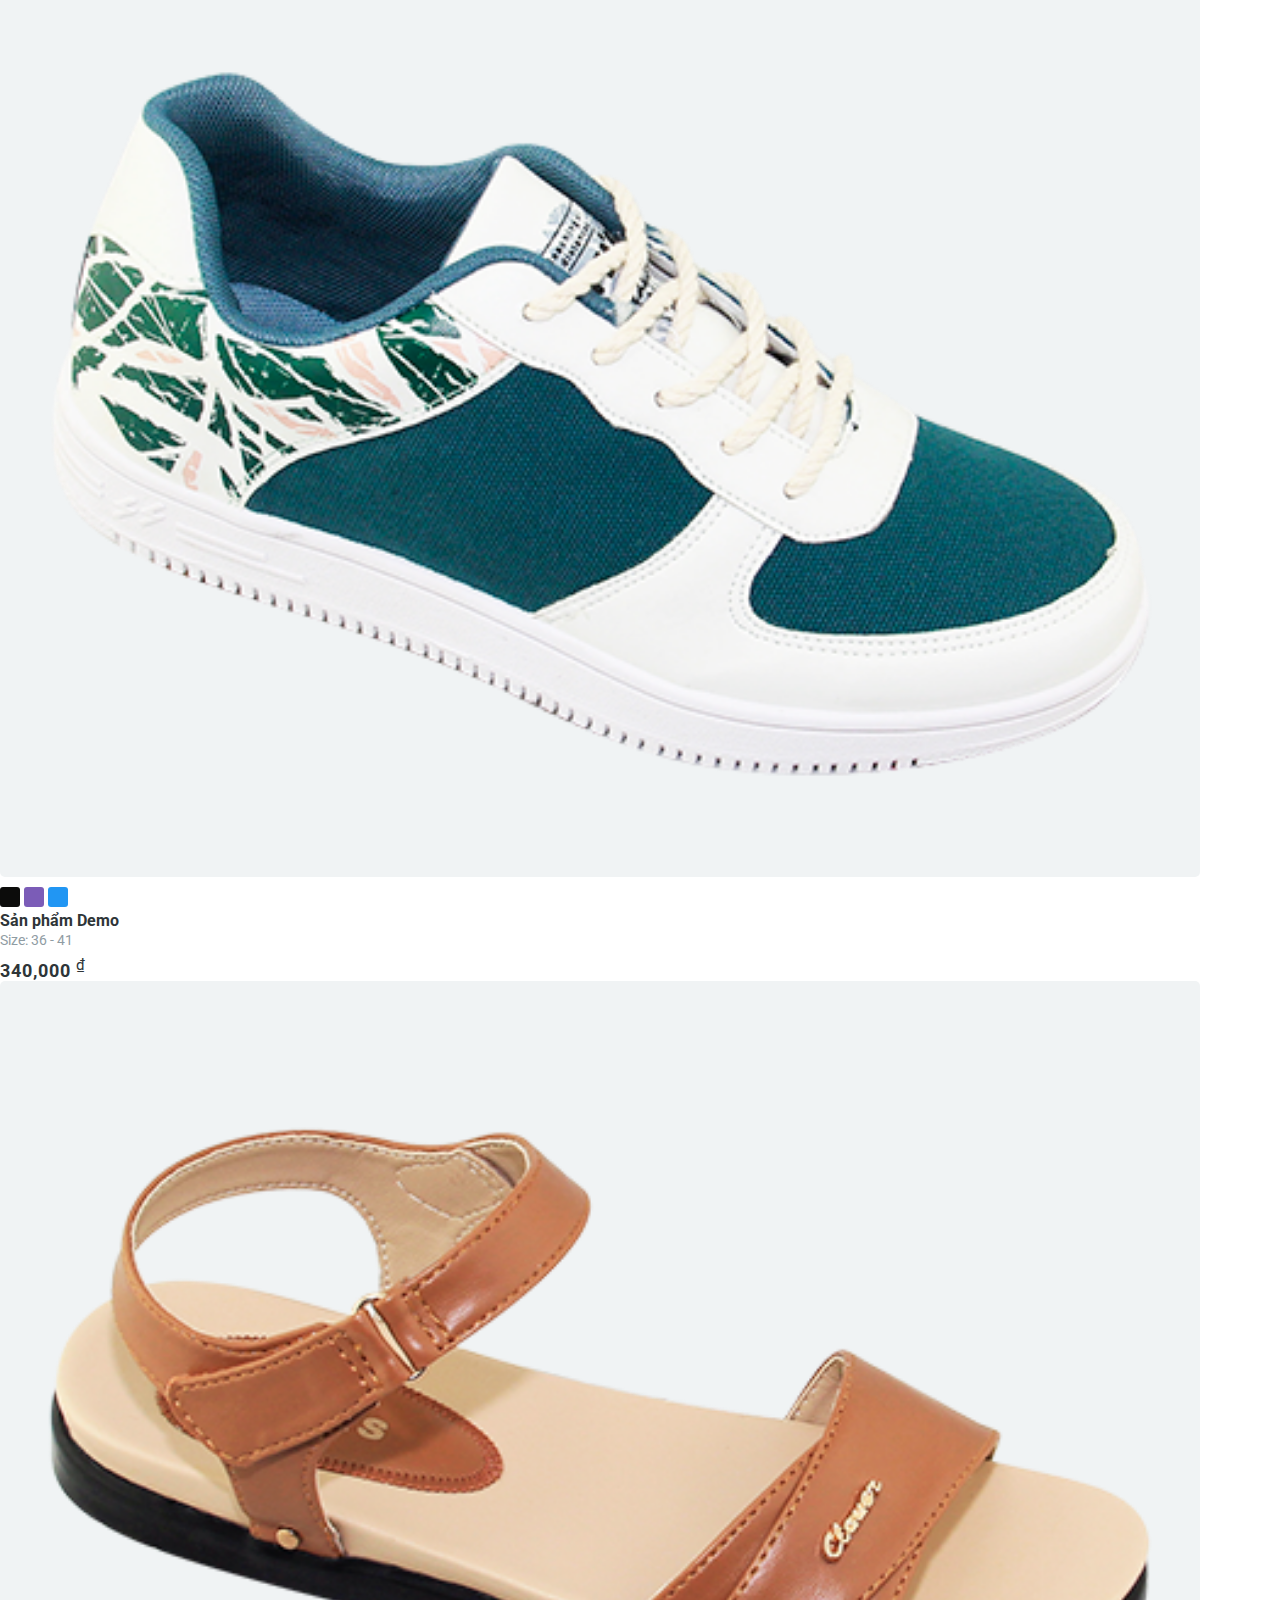
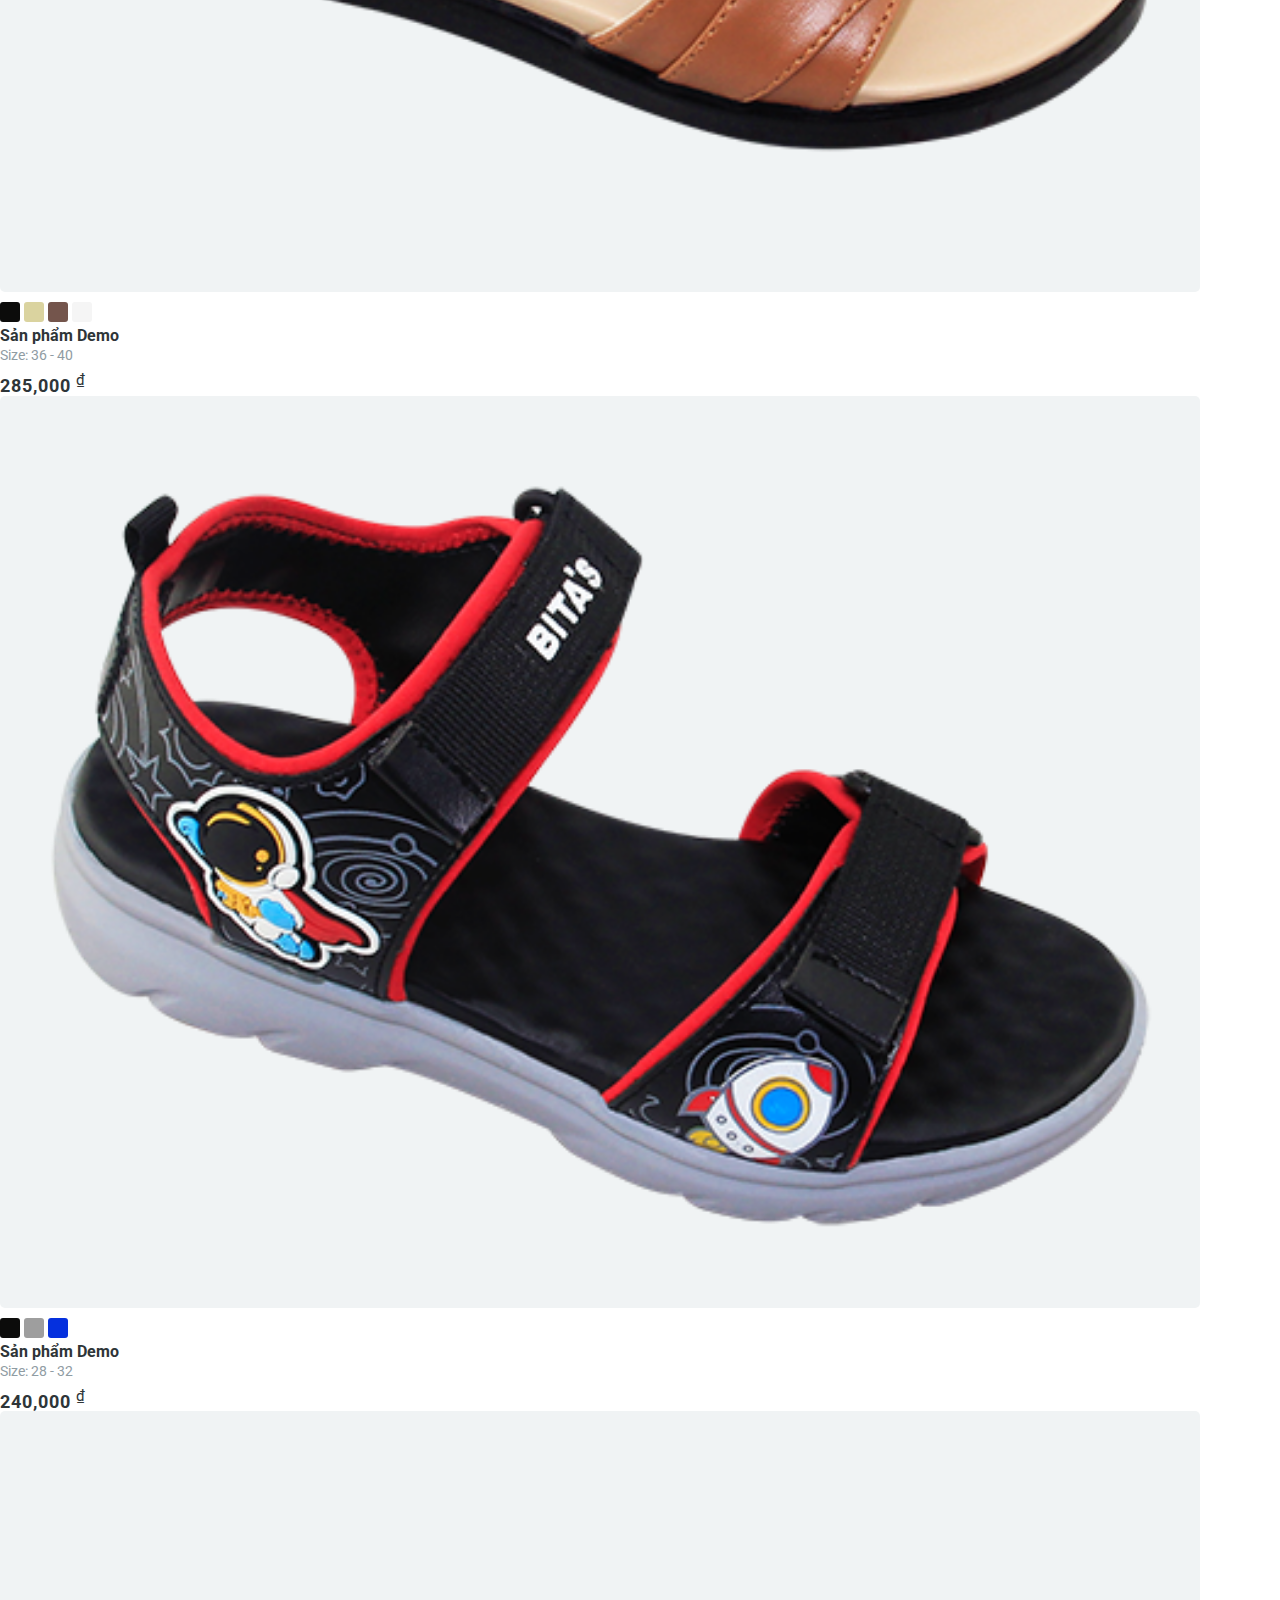
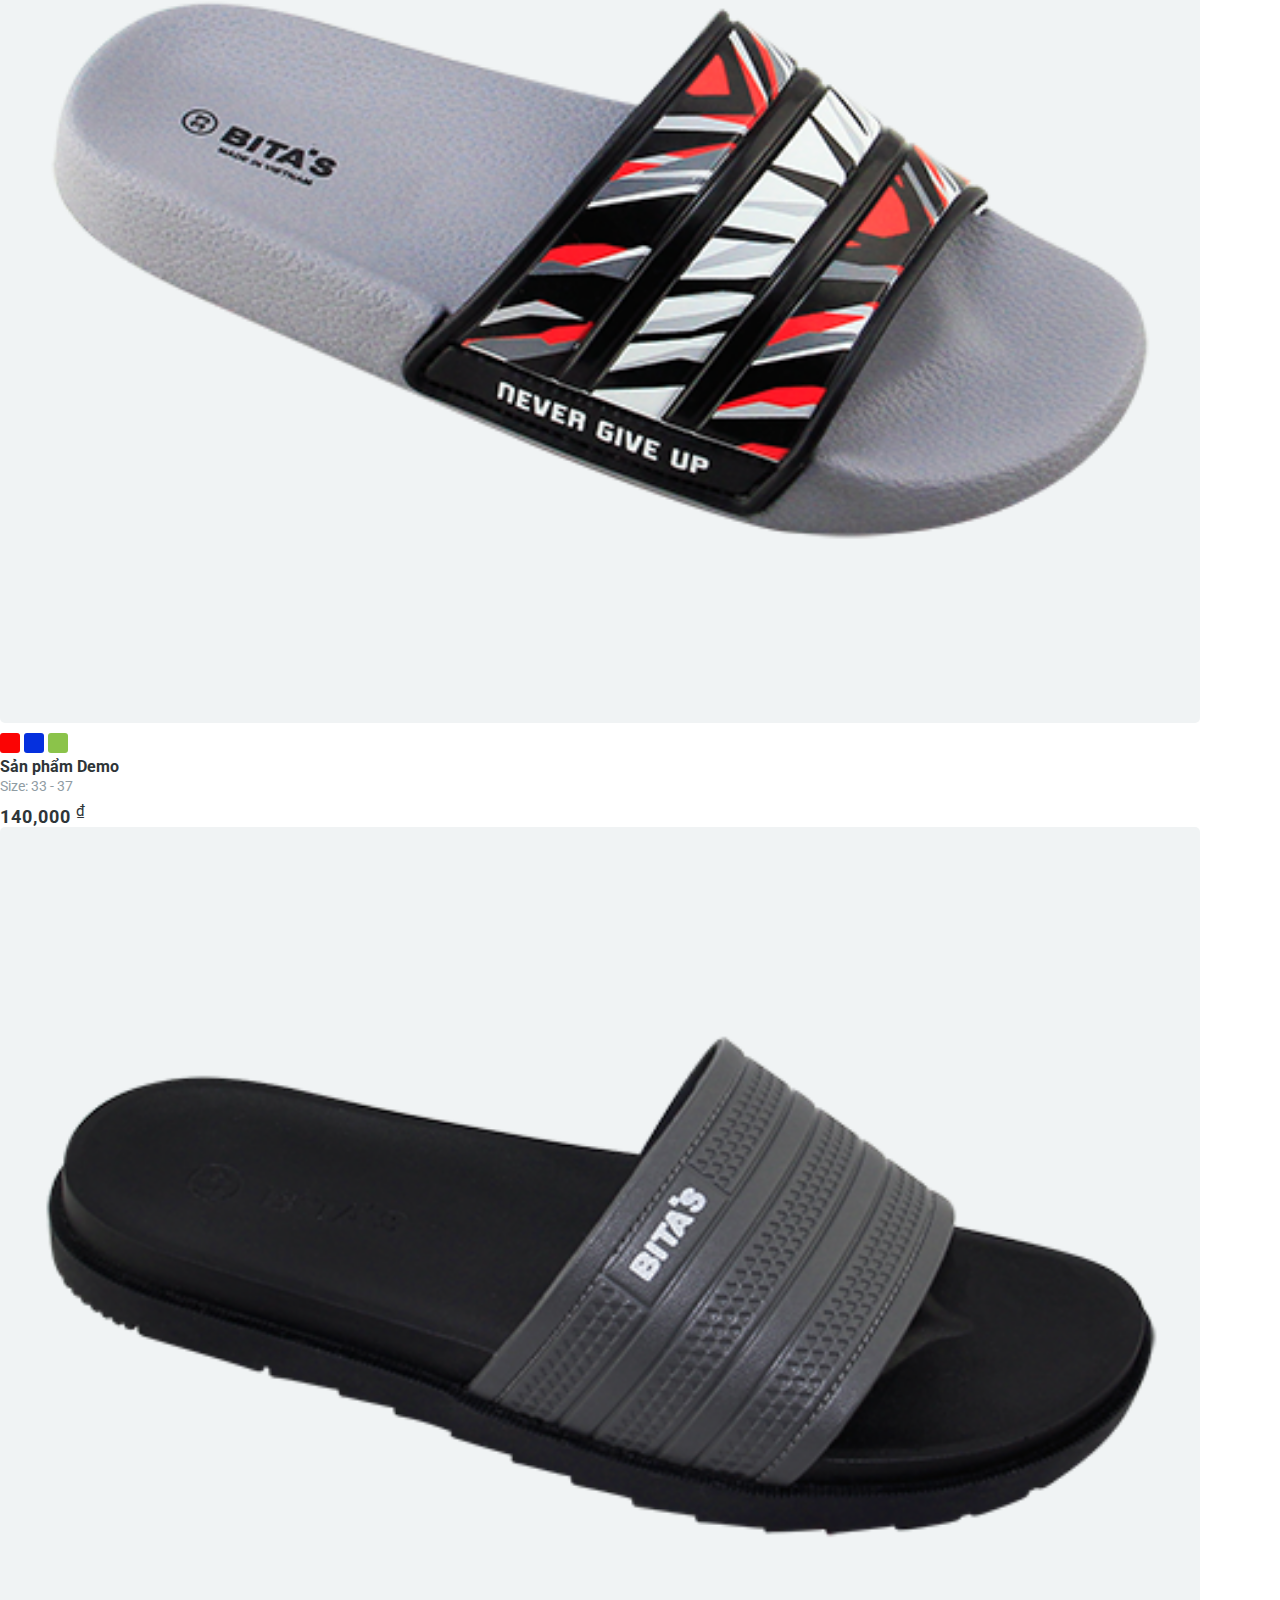
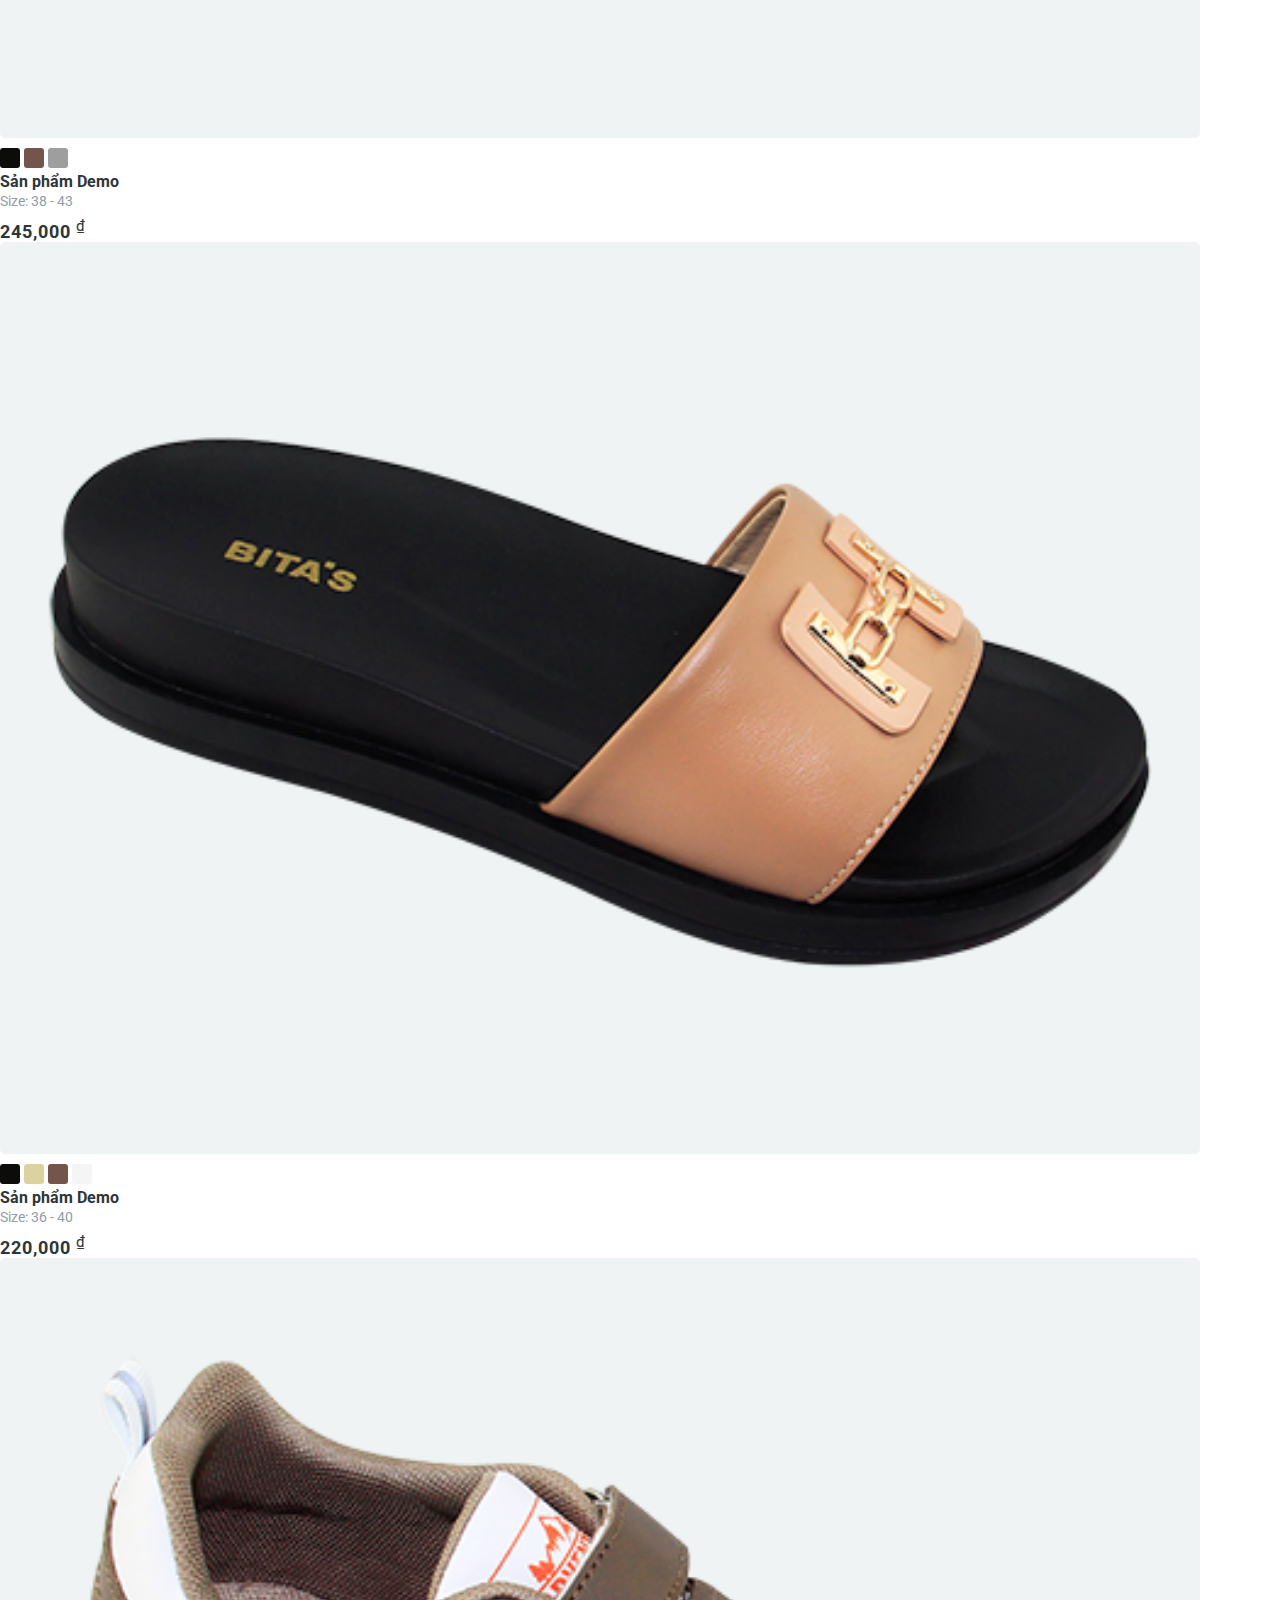
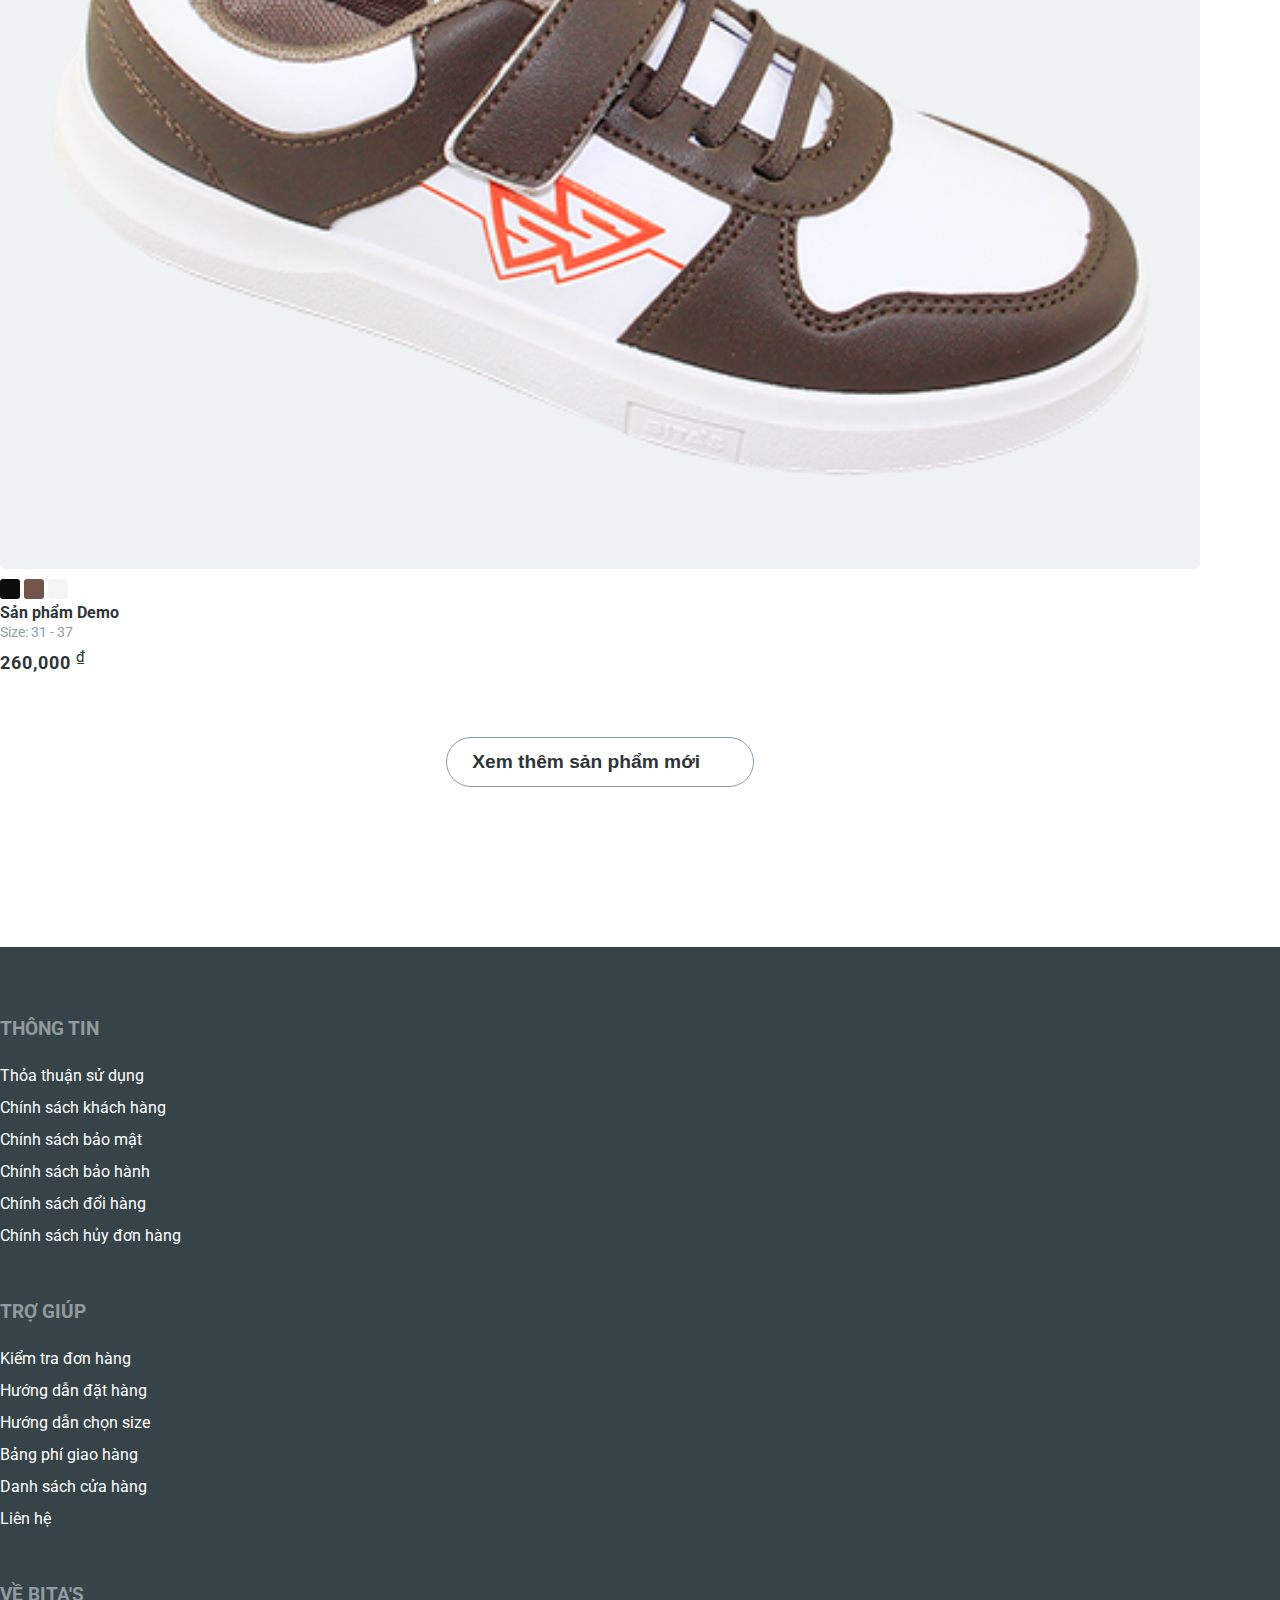
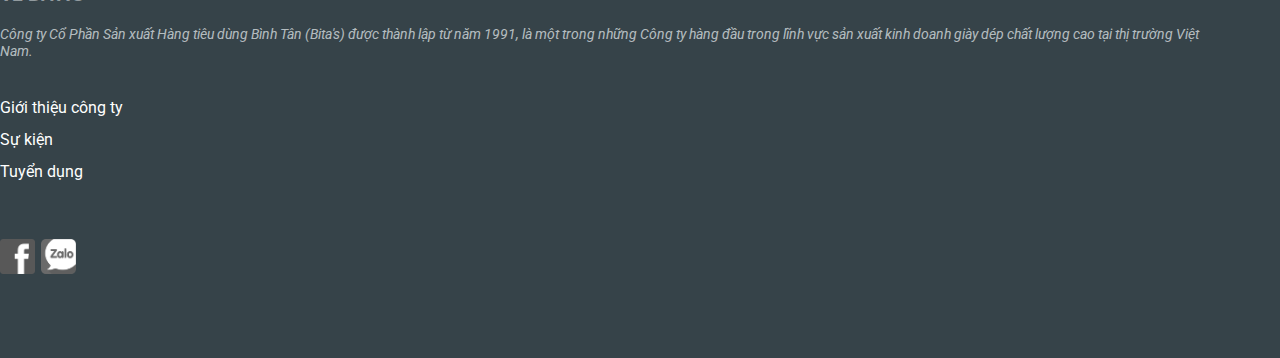
==== commit db0cc977: "update" ====
--- a/detail.html
+++ b/detail.html
@@ -2,7 +2,7 @@
 <html lang="en">
 
 <head>
-  <title>Detail</title>
+  <title>Thông tin sản phẩm</title>
   <!-- Required meta tags -->
   <meta charset="utf-8" />
   <meta name="viewport" content="width=device-width, initial-scale=1, shrink-to-fit=no" />
@@ -11,6 +11,7 @@
   <link href="https://cdn.jsdelivr.net/npm/bootstrap@5.3.2/dist/css/bootstrap.min.css" rel="stylesheet"
     integrity="sha384-T3c6CoIi6uLrA9TneNEoa7RxnatzjcDSCmG1MXxSR1GAsXEV/Dwwykc2MPK8M2HN" crossorigin="anonymous" />
   <link rel="stylesheet" href="https://cdnjs.cloudflare.com/ajax/libs/font-awesome/5.14.0/css/all.min.css">
+  <link rel="stylesheet" href="./css/style.css">
   <style>
 
     .carousel-indicators [data-bs-target] {
@@ -56,11 +57,239 @@
 </head>
 
 <body>
+  <section class="header-mobile">
+    <div class="container-fluid">
+
+        <div class="header-mobile-content d-flex justify-content-between align-items-center">
+            <div class="mobile-left">
+                <a href="#">
+                    <img src="./image/logo-text.png" alt="Đây là Logo Bita's Mobile">
+                </a>
+                <a href="#">
+                  <i class="fa fa-map-marker-alt"></i> 
+                </a>
+            </div>
+
+            <div class="mobile-right">
+                <a href="#" class="navbar-toggler bar-item" data-bs-toggle="collapse" data-bs-target="#navbarNavMobile" aria-controls="navbarNavMobile" aria-expanded="false" aria-label="Toggle navigation">
+                    <img src="./image/menu.png" alt="Đây là icon Menu Mobile">
+                </a>
+                
+                <a href="#">
+                    <img src="./image/user-black.png" alt="Đây là icon Người dùng Mobile">
+                </a>
+                
+                <a href="#">
+                    <img src="./image/giohang2.png" alt="Đây là icon Giỏ hàng Mobile">
+                </a>
+            </div>
+        </div>
+        
+        <div class="collapse navbar-collapse" id="navbarNavMobile">
+            <div class="info-form">
+                <form method="get">
+                    <input type="search" name="search" id="txtmobilesearch">
+                    <button type="button"><i class="fas fa-magnifying-glass"></i></button>
+                </form>
+            </div>
+
+            <div class="mobile-content">
+                <h3>Sản phẩm</h3>
+                <div class="mobile-menu">
+                    <div class="mobile-item">
+                        <a href="#">Giày dép Nam</a>
+                    </div>
+        
+                    <div class="mobile-item">
+                        <a href="#">Giày dép Nữ</a>
+                    </div>
+        
+                    <div class="mobile-item">
+                        <a href="#">Giày dép Bé Trai</a>
+                    </div>
+        
+                    <div class="mobile-item">
+                        <a href="#">Giày dép Bé Gái</a>
+                    </div>
+                </div>
+            </div>
+
+            <div class="mobile-content">
+                <h3>Bộ Sưu tập</h3>
+                <div class="mobile-menu">
+                    <div class="mobile-item">
+                        <a href="#">Giày Zgo</a>
+                    </div>
+        
+                    <div class="mobile-item">
+                        <a href="#">Giày Link</a>
+                    </div>
+        
+                    <div class="mobile-item">
+                        <a href="#">Sản phẩm bản quyền</a>
+                    </div>
+        
+                    <div class="mobile-item">
+                        <a href="#">Sản phẩm giảm giá</a>
+                    </div>
+                </div>
+            </div>
+        </div>
+
+    </div>
+</section>
+<header>
+  <div class="container-fluid container-md screen-width">
+      <div class="header-content">
+
+          <div class="header-left">
+              <div class="info-content">
+                <i class="fa fa-map-marker-alt"></i>
+                  <a href="#">Bita's Miền Nam</a>
+              </div>
+
+              <div class="info-content">
+                  <i class="fa fa-shopping-bag" aria-hidden="true"></i>
+                  <a href="#">Cửa hàng lẻ Bita's</a>
+              </div>
+
+              <div class="info-content">
+                  <i class="fas fa-phone"></i>
+
+                  <li class="phone-left"><a href="tel:02837543954">028 3754 3954</a></li>
+                  <li><a href="tel:0839089669">08 3908 9669</a></li>
+              </div>
+          </div>
+
+          <div class="header-right">
+              <div class="info-form">
+                  <form method="get">
+                      <input type="search" name="search" id="txtsearch">
+                      <button type="button"><img src="./image/search-black.png" alt="Đây là hình icon Search"></button>
+                  </form>
+              </div>
+
+              <div class="info-content">
+                  <i class="fas fa-user"></i>
+                  <a href="#">Đăng nhập</a>
+              </div>
+          </div>
+
+      </div>
+  </div>
+</header>
+<div class="logo">
+  <div class="container-fluid container-md screen-width">
+      <div class="logo-content">
+          <div class="logo-brand">
+              <a href="#"><img src="./image/logo-text.png" alt="Đây là ảnh Logo Bita's"></a>
+          </div>
+
+          <div class="cart">
+              <a class="d-inline-block me-1" href="#"><img src="./image/giohang2.png" alt="Đây là ảnh Giỏ hàng Bita's"></a>
+              <span>0</span>
+          </div>
+      </div>
+  </div>
+</div>
+<nav class="navbar p-0">
+  <div class="container screen-width justify-content-start position-relative">
+
+      <button class="navbar-toggler bar-item" type="button" data-bs-toggle="collapse" data-bs-target="#navbarNav" aria-controls="navbarNav" aria-expanded="false" aria-label="Toggle navigation">
+        <i class="fa fa-bars"></i>
+      </button>
+
+      <div class="bar-item">
+          <a href="#">Nam</a>
+      </div>
+
+      <div class="bar-item">
+          <a href="#">Nữ</a>
+      </div>
+
+      <div class="bar-item">
+          <a href="#">Bé Trai</a>
+      </div>
+
+      <div class="bar-item">
+          <a href="#">Bé Gái</a>
+      </div>
+
+      <div class="bar-item">
+          <a href="#">SP Bản quyền</a>
+      </div>
+
+      <div class="bar-item">
+          <a href="#">SP Giảm giá</a>
+      </div>
+
+      <div class="bar-item">
+          <a href="#">Giày ZGO</a>
+      </div>
+
+      <div class="bar-item">
+          <a href="#">Giày Link</a>
+      </div>
+
+      <div class="collapse navbar-collapse" id="navbarNav">
+          <div class="row menu-list">
+              <div class="col-3 list-content">
+                  <h2 class="sub-title">Nam</h2>
+                  <li><a href="#">Giày</a></li>
+                  <li><a href="#">Dép</a></li>
+                  <li><a href="#">Sandal</a></li>
+              </div>
+
+              <div class="col-3 list-content border-left">
+                  <h2 class="sub-title">Nữ</h2>
+                  <li><a href="#">Giày</a></li>
+                  <li><a href="#">Dép</a></li>
+                  <li><a href="#">Sandal</a></li>
+              </div>
+
+              <div class="col-3 list-content border-left">
+                  <h2 class="sub-title">Bé Trai</h2>
+                  <li><a href="#">Giày</a></li>
+                  <li><a href="#">Dép</a></li>
+                  <li><a href="#">Sandal</a></li>
+              </div>
+
+              <div class="col-3 list-content border-left">
+                  <h2 class="sub-title">Bé Gái</h2>
+                  <li><a href="#">Giày</a></li>
+                  <li><a href="#">Dép</a></li>
+                  <li><a href="#">Sandal</a></li>
+              </div>
+
+              <div class="col-12 line">
+                  <span></span>
+              </div>
+          </div>
+
+          
+          <h2 class="sub-title" id="third-title">Bộ Sưu tập</h2>
+          <div class="row menu-list">
+              <div class="col-4 list-content">
+                  
+                  <li><a href="#">Sản phẩm Giảm giá</a></li>
+                  <li><a href="#">Sản phẩm Bản quyền</a></li>
+              </div>
+
+              <div class="col-4 list-content">
+                  <li><a href="#">Sản phẩm mới</a></li>
+                  <li><a href="#">Giày Zgo</a></li>
+                  <li><a href="#">Giày Link</a></li>
+              </div>
+
+          </div>
+      </div>
+  </div>
+</nav>
   <section id="breadcrump">
     <div class="container">
       <nav aria-label="breadcrumb">
         <ol class="breadcrumb">
-          <li class="breadcrumb-item"><a href="#">Home</a></li>
+          <li class="breadcrumb-item"><a href="http://127.0.0.1:5500/capstone-2/">Home</a></li>
           <li class="breadcrumb-item active" aria-current="page">Detail</li>
         </ol>
       </nav>
@@ -72,15 +301,15 @@
       <div class="row row-cols-1 row-cols-md-2">
         <div id="productCaraousel" class="col carousel slide pb-5 h-100">
           <div class="carousel-indicators" id="txt-img-indicators">
-            <img type="button" data-bs-target="#productCaraousel" data-bs-slide-to="0" class="active h-100 m-3"
+            <!-- <img type="button" data-bs-target="#productCaraousel" data-bs-slide-to="0" class="active h-100 m-3"
               src="./img/image15.png" aria-current="true" aria-label="Slide 1">
             <img type="button" data-bs-target="#productCaraousel" data-bs-slide-to="1" class="h-100 m-3"
               src="./img/image16.png" aria-label="Slide 2">
             <img type="button" data-bs-target="#productCaraousel" data-bs-slide-to="2" class="h-100 m-3"
-              src="./img/image17.png" aria-label="Slide 3">
+              src="./img/image17.png" aria-label="Slide 3"> -->
           </div>
           <div class="carousel-inner pb-5" id="txt-img">
-            <div class="carousel-item active" data-bs-interval="10000">
+            <!-- <div class="carousel-item active" data-bs-interval="10000">
               <img src="./img/image15.png" class="d-block w-100" alt="..." />
             </div>
             <div class="carousel-item" data-bs-interval="2000">
@@ -88,7 +317,7 @@
             </div>
             <div class="carousel-item">
               <img src="./img/image19.png" class="d-block w-100" alt="..." />
-            </div>
+            </div> -->
           </div>
           <button class="carousel-control-prev" type="button" data-bs-target="#productCaraousel" data-bs-slide="prev">
             <span class="carousel-control-prev-icon" aria-hidden="true"></span>
@@ -459,15 +688,194 @@
   <section id="splienquan" class="text-center">
     <h3>Sản phẩm liên quan </h3>
     <div class="row w-100 row-cols-1 row-cols-md-3 g-5">
-      <div class="col d-flex overflow-hidden flex-column p-5 border border-black rounded-5 align-items-center">
+      <!-- <div class="col d-flex overflow-hidden flex-column p-5 border border-black rounded-5 align-items-center">
         <img class="w-75 " src="./img/image14.png" alt="" srcset="">
         <h5>Ten sp</h5>
         <div class="size">35-36</div>
         <div class="price">140,000 đ</div>
-      </div>
+      </div> -->
 
     </div>
   </section>
+  <section class="products">
+    <div class="container-fluid container-md screen-width">
+        <div class="product-content">
+            <h2>Sản phẩm liên quan</h2>
+
+            <div class="product-items row gy-5">
+                <div class="col-6 col-md-3">
+                    <a id="id1" href="#">
+                        <img src="./image/md1.png" alt="Đây là ảnh Sản phẩm 1">
+                    </a>
+                    <div class="product-colors item1">
+                        <span></span>
+                        <span></span>
+                        <span></span>
+                        <span></span>
+                    </div>
+                    <p id="name1" class="product-name">Sản phẩm Demo</p>
+                    <p id="size1" class="product-size">Size: 36 - 40</p>
+                    <p id="price1">265,000 <sup>₫</sup></p>
+                </div>
+
+                <div class="col-6 col-md-3">
+                    <a id="id2" href="#">
+                        <img src="./image/md2.png" alt="Đây là ảnh Sản phẩm 2">
+                    </a>
+                    <div class="product-colors item2">
+                        <span></span>
+                        <span></span>
+                        <span></span>
+                    </div>
+                    <p id="name2" class="product-name">Sản phẩm Demo</p>
+                    <p id="size2" class="product-size">Size: 36 - 41</p>
+                    <p id="price2">340,000 <sup>₫</sup></p>
+                </div>
+
+                <div class="col-6 col-md-3">
+                    <a id="id3" href="#">
+                        <img src="./image/md3.png" alt="Đây là ảnh Sản phẩm 3">
+                    </a>
+                    <div class="product-colors item3">
+                        <span></span>
+                        <span></span>
+                        <span></span>
+                        <span></span>
+                    </div>
+                    <p id="name3" class="product-name">Sản phẩm Demo</p>
+                    <p id="size3" class="product-size">Size: 36 - 40</p>
+                    <p id="price3">285,000 <sup>₫</sup></p>
+                </div>
+
+                <div class="col-6 col-md-3">
+                    <a id="id4" href="#">
+                        <img src="./image/md8.png" alt="Đây là ảnh Sản phẩm 4">
+                    </a>
+                    <div class="product-colors item4">
+                        <span></span>
+                        <span></span>
+                        <span></span>
+                    </div>
+                    <p id="name4" class="product-name">Sản phẩm Demo</p>
+                    <p id="size4" class="product-size">Size: 28 - 32</p>
+                    <p id="price4">240,000 <sup>₫</sup></p>
+                </div>
+
+                <div class="col-6 col-md-3 d-none d-md-block">
+                    <a id="id5" href="#">
+                        <img src="./image/md4.png" alt="Đây là ảnh Sản phẩm 5">
+                    </a>
+                    <div class="product-colors item5">
+                        <span></span>
+                        <span></span>
+                        <span></span>
+                    </div>
+                    <p id="name5" class="product-name">Sản phẩm Demo</p>
+                    <p id="size5" class="product-size">Size: 33 - 37</p>
+                    <p id="price5">140,000 <sup>₫</sup></p>
+                </div>
+
+                <div class="col-6 col-md-3 d-none d-md-block">
+                    <a id="id6" href="#">
+                        <img src="./image/md5.png" alt="Đây là ảnh Sản phẩm 6">
+                    </a>
+                    <div class="product-colors item6">
+                        <span></span>
+                        <span></span>
+                        <span></span>
+                    </div>
+                    <p id="name6" class="product-name">Sản phẩm Demo</p>
+                    <p id="size6" class="product-size">Size: 38 - 43</p>
+                    <p id="price6">245,000 <sup>₫</sup></p>
+                </div>
+
+                <div class="col-6 col-md-3 d-none d-md-block">
+                    <a id="id7" href="#">
+                        <img src="./image/md6.png" alt="Đây là ảnh Sản phẩm 7">
+                    </a>
+                    <div class="product-colors item7">
+                        <span></span>
+                        <span></span>
+                        <span></span>
+                        <span></span>
+                    </div>
+                    <p id="name7" class="product-name">Sản phẩm Demo</p>
+                    <p id="size7" class="product-size">Size: 36 - 40</p>
+                    <p id="price7">220,000 <sup>₫</sup></p>
+                </div>
+
+                <div class="col-6 col-md-3 d-none d-md-block">
+                    <a id="id8" href="#">
+                        <img src="./image/md7.png" alt="Đây là ảnh Sản phẩm 8">
+                    </a>
+                    <div class="product-colors item8">
+                        <span></span>
+                        <span></span>
+                        <span></span>
+                    </div>
+                    <p id="name8" class="product-name">Sản phẩm Demo</p>
+                    <p id="size8" class="product-size">Size: 31 - 37</p>
+                    <p id="price8">260,000 <sup>₫</sup></p>
+                </div>
+            </div>
+
+            <div class="button-more">
+                <button>Xem thêm sản phẩm mới <i class="fa-solid fa-angle-right"></i></button>
+            </div>
+            
+        </div>
+    </div>
+</section>
+  <section class="support-info">
+    <div class="container-fluid container-md screen-width">
+        <div class="support-content row row-cols-1 row-cols-md-3">
+            <div class="col">
+                <h3>Thông tin</h3>
+                <div class="support-item">
+                    <a href="#">Thỏa thuận sử dụng</a>
+                    <a href="#">Chính sách khách hàng</a>
+                    <a href="#">Chính sách bảo mật</a>
+                    <a href="#">Chính sách bảo hành</a>
+                    <a href="#">Chính sách đổi hàng</a>
+                    <a href="#">Chính sách hủy đơn hàng</a>
+                </div>
+            </div>
+
+            <div class="col">
+                <h3>Trợ giúp</h3>
+                <div class="support-item">
+                    <a href="#">Kiểm tra đơn hàng</a>
+                    <a href="#">Hướng dẫn đặt hàng</a>
+                    <a href="#">Hướng dẫn chọn size</a>
+                    <a href="#">Bảng phí giao hàng</a>
+                    <a href="#">Danh sách cửa hàng</a>
+                    <a href="#">Liên hệ</a>
+                </div>
+            </div>
+
+            <div class="col">
+                <h3>Về Bita's</h3>
+                <i>Công ty Cổ Phần Sản xuất Hàng tiêu dùng Bình Tân (Bita's) được thành lập từ năm 1991, là một trong những Công ty hàng đầu trong lĩnh vực sản xuất kinh doanh giày dép chất lượng cao tại thị trường Việt Nam.</i>
+                <div class="support-item">
+                    <a href="#">Giới thiệu công ty</a>
+                    <a href="#">Sự kiện</a>
+                    <a href="#">Tuyển dụng</a>
+                </div>
+
+                <a href="#" class="support-icon">
+                    <img src="./image/facebook.png" alt="Đây là icon Facebook">
+                </a>
+
+                <a href="#" class="support-icon">
+                    <img src="./image/zalo.png" alt="Đây là icon Zalo">
+                </a>
+            </div>
+        </div>
+    </div>
+</section>
+
+<!-- Back to Top -->
+<a href="#" class="cd-top text-replace js-cd-top back_to_top"><i class="fas fa-arrow-up    "></i></a>
   <!-- Bootstrap JavaScript Libraries -->
   <script src="https://cdn.jsdelivr.net/npm/@popperjs/core@2.11.8/dist/umd/popper.min.js"
     integrity="sha384-I7E8VVD/ismYTF4hNIPjVp/Zjvgyol6VFvRkX/vR+Vc4jQkC+hVqc2pM8ODewa9r"
@@ -479,6 +887,9 @@
   <script src="https://cdnjs.cloudflare.com/ajax/libs/axios/1.6.7/axios.min.js"
     integrity="sha512-NQfB/bDaB8kaSXF8E77JjhHG5PM6XVRxvHzkZiwl3ddWCEPBa23T76MuWSwAJdMGJnmQqM0VeY9kFszsrBEFrQ=="
     crossorigin="anonymous" referrerpolicy="no-referrer"></script>
+     <!-- Back to Top JavaScript -->
+     <script src="./js/BackToTop/assets/js/main.js"></script>
+     <script src="./js/BackToTop/assets/js/util.js"></script>
   <script type="module" src="./js/detail.js"></script>
   <script>
     
--- a/css/style.css
+++ b/css/style.css
@@ -0,0 +1,746 @@
+@import url("https://fonts.googleapis.com/css2?family=Roboto:wght@300;400;500;700&display=swap");
+@import url("https://fonts.googleapis.com/css2?family=Roboto+Condensed:ital,wght@0,100..900;1,100..900&display=swap");
+* {
+  margin: 0;
+  padding: 0;
+  box-sizing: border-box;
+}
+
+html, body {
+  font-family: "Roboto", sans-serif;
+}
+
+/* BACK TO TOP */
+.back_to_top {
+  position: fixed;
+  bottom: 30vh;
+  right: 10px;
+  font-size: 1rem;
+  text-decoration: none;
+  background-color: #EC2C13;
+  color: white;
+  width: 35px;
+  height: 35px;
+  line-height: 35px;
+  text-align: center;
+  border-radius: 5px;
+  opacity: 0;
+  visibility: hidden;
+  transition: opacity 0.1s;
+}
+.back_to_top:hover {
+  background-color: #f05742;
+}
+.back_to_top.cd-top--is-visible {
+  visibility: visible;
+  opacity: 1;
+}
+
+header {
+  font-family: "Roboto Condensed", sans-serif;
+  background-color: #627884;
+  padding: 7px 0;
+}
+header .header-content, header .header-left, header .header-right {
+  display: flex;
+  justify-content: space-between;
+  align-items: center;
+  gap: 25px;
+}
+header .info-content i {
+  width: 28px;
+  height: 28px;
+  border-radius: 50%;
+  font-size: 1rem;
+  background-color: #4C5E67;
+  color: #B6C2C9;
+  text-align: center;
+  line-height: 28px;
+  margin-right: 10px;
+}
+header .info-content a {
+  text-decoration: none;
+  color: white;
+}
+header .info-content a:hover {
+  text-decoration: underline;
+}
+header .info-content li {
+  display: inline-block;
+  list-style: none;
+}
+header .info-content li:first-of-type {
+  border-right: 1px solid #B6C2C9;
+  margin-right: 5px;
+  padding-right: 10px;
+  line-height: 13px;
+  border-width: 1.5px;
+}
+header .info-form {
+  position: relative;
+  margin-right: 20px;
+}
+header .info-form input {
+  max-width: 160px;
+  height: 28px;
+  border-radius: 15px;
+  background-color: #F0F3F4;
+  border: none;
+  outline: none;
+  padding: 0 28px 0 15px;
+}
+header .info-form button {
+  background-color: transparent;
+  position: absolute;
+  top: 0;
+  right: 5px;
+  border: none;
+}
+header .info-form button img {
+  height: 17px;
+  width: 100%;
+}
+
+.logo {
+  padding: 20px 0;
+  border-bottom: 1px solid #B6C2C9;
+}
+.logo .logo-content {
+  display: flex;
+  justify-content: space-between;
+  align-items: center;
+}
+.logo .logo-content .logo-brand img, .logo .logo-content .cart img {
+  width: 100%;
+  height: 35px;
+}
+.logo .logo-content .cart span {
+  text-align: center;
+  font-size: 12.8px;
+  color: #F0F3F4;
+  background-color: #EC2C13;
+  padding: 2px 7px;
+  border-radius: 15px;
+  visibility: hidden;
+}
+
+.navbar button {
+  background-color: #EC2C13;
+  color: white;
+  border-radius: 2px;
+  margin-right: 20px;
+  font-size: 1rem;
+}
+.navbar .bar-item {
+  height: 55px;
+  line-height: 51px;
+  padding: 0 22px;
+  white-space: nowrap;
+  font-weight: bold;
+  border-radius: 2px;
+}
+.navbar .bar-item a {
+  display: block;
+  text-decoration: none;
+  text-transform: uppercase;
+  cursor: pointer;
+  transition: all 0.1s;
+  color: #2E3538;
+}
+.navbar .bar-item:hover {
+  background-color: #EC2C13;
+}
+.navbar .bar-item:hover a {
+  color: white;
+}
+.navbar #navbarNav {
+  position: absolute;
+  z-index: 3;
+  width: calc(100% - var(--bs-gutter-x) * 0.5 * 2);
+  top: 55px;
+  margin: 0;
+  text-align: left;
+  background-color: white;
+  border: 1px solid #EC2C13;
+  border-bottom-width: 2px;
+  border-radius: 2px;
+  box-shadow: 0 2px 5px 0 #fbd5d0;
+}
+.navbar #navbarNav .row {
+  width: 100%;
+  margin: 0;
+}
+.navbar #navbarNav.navbar-collapse.show {
+  padding: 40px 0 50px 0;
+  transition: all 0.5s;
+}
+.navbar #navbarNav .sub-title {
+  text-transform: uppercase;
+  padding: 0 0 10px 15px;
+  color: #EC2C13;
+  font-size: 1rem;
+  font-weight: bold;
+}
+.navbar #navbarNav .sub-title#third-title {
+  padding-left: 25px;
+}
+.navbar #navbarNav .menu-list .list-content {
+  padding: 0 10px;
+}
+.navbar #navbarNav .menu-list .list-content.border-left {
+  padding-left: 20px;
+  border-left: 1px solid rgba(41, 54, 61, 0.1019607843);
+}
+.navbar #navbarNav .menu-list .list-content li {
+  list-style: none;
+  padding: 7px 15px;
+  color: #2E3538;
+  background-color: white;
+  border-radius: 4px;
+}
+.navbar #navbarNav .menu-list .list-content li > a {
+  text-decoration: none;
+  color: #2E3538;
+}
+.navbar #navbarNav .menu-list .list-content li:hover {
+  background-color: #f0f3f4;
+}
+.navbar #navbarNav .line {
+  padding: 15px 25px;
+}
+.navbar #navbarNav .line span {
+  border-top: 1px solid rgba(41, 54, 61, 0.1019607843);
+  display: block;
+  margin: 20px 0;
+}
+
+.support-info {
+  background-color: #364349;
+  padding: 70px 0;
+  color: rgba(238, 244, 246, 0.7019607843);
+}
+.support-info .support-content h3 {
+  text-transform: uppercase;
+  margin-bottom: 20px;
+  font-size: 1.2rem;
+  color: rgba(238, 244, 246, 0.5019607843);
+}
+.support-info .support-content i {
+  font-size: 90%;
+  margin-bottom: 2rem;
+  display: inline-block;
+}
+.support-info .support-content img {
+  width: 100%;
+  height: 35px;
+  width: 35px;
+  border-radius: 3px;
+  filter: grayscale(100%);
+  transition: all 0.1ms;
+}
+.support-info .support-content img:hover {
+  filter: none;
+}
+.support-info .support-content a {
+  text-decoration: none;
+  line-height: 2rem;
+  color: white;
+  transition: all 0.1s;
+}
+.support-info .support-content a:hover {
+  color: #f05742;
+}
+.support-info .support-content a.support-icon {
+  display: inline-block;
+  margin: 3px 2px 3px 0;
+}
+.support-info .support-content .support-item {
+  display: flex;
+  flex-direction: column;
+  margin-bottom: 3rem;
+}
+
+.header-mobile {
+  display: none;
+  visibility: hidden;
+  width: 100%;
+  border-bottom: 1px solid #d3dbde;
+  padding: 5px 0;
+  background-color: white;
+}
+.header-mobile a {
+  padding: 0 15px;
+  text-decoration: none;
+  color: #2E3538;
+}
+.header-mobile .mobile-left {
+  display: flex;
+  align-items: center;
+}
+.header-mobile .mobile-left img {
+  width: 100%;
+  height: 24px;
+}
+.header-mobile .mobile-left a:last-child {
+  height: 40px;
+  width: 40px;
+  border: 5px solid #FFECCC;
+  border-radius: 50px;
+  background-color: #FFC666;
+  color: black;
+  font-size: 1.3rem;
+  text-align: center;
+  padding: 0;
+}
+.header-mobile .mobile-right {
+  display: flex;
+  align-items: center;
+}
+.header-mobile .mobile-right img {
+  width: 100%;
+  height: 22px;
+}
+.header-mobile .mobile-right a {
+  line-height: 40px;
+}
+.header-mobile #navbarNavMobile .info-form {
+  margin-right: 20px;
+  max-width: 850px;
+  margin: 0 auto;
+  width: 100%;
+  padding: 56px;
+}
+.header-mobile #navbarNavMobile .info-form form {
+  position: relative;
+}
+.header-mobile #navbarNavMobile .info-form form input {
+  width: 100%;
+  height: 50px;
+  line-height: 50px;
+  border-radius: 25px;
+  font-size: 1.25rem;
+  border: none;
+  outline: none;
+  background-color: #F0F3F4;
+  padding: 0 60px 0 25px;
+  color: #2E3538;
+}
+.header-mobile #navbarNavMobile .info-form form button {
+  background-color: transparent;
+  position: absolute;
+  line-height: 50px;
+  right: 1rem;
+  border: none;
+}
+.header-mobile #navbarNavMobile .info-form form button i {
+  font-size: 1.3rem;
+}
+.header-mobile #navbarNavMobile .mobile-content h3 {
+  font-size: 120%;
+  font-weight: bold;
+  margin: 0 0 20px 5px;
+}
+.header-mobile #navbarNavMobile .mobile-content .mobile-menu {
+  border: 1px solid #d3dbde;
+  border-radius: 5px;
+  margin-bottom: 25px;
+}
+.header-mobile #navbarNavMobile .mobile-content .mobile-menu .mobile-item {
+  border-bottom: 1px solid #d3dbde;
+}
+.header-mobile #navbarNavMobile .mobile-content .mobile-menu .mobile-item a {
+  display: inline-block;
+  width: 100%;
+  padding: 7px 10px;
+}
+.header-mobile #navbarNavMobile .mobile-content .mobile-menu .mobile-item:last-child {
+  border-bottom: none;
+}
+
+.bitasCarousel .carousel-control-next, .bitasCarousel .carousel-control-prev {
+  opacity: 0;
+  width: 10%;
+}
+.bitasCarousel .carousel-control-next:hover, .bitasCarousel .carousel-control-prev:hover {
+  opacity: 1;
+}
+.bitasCarousel .carousel-control-next.show, .bitasCarousel .carousel-control-prev.show {
+  opacity: 1;
+}
+.bitasCarousel .carousel-indicators button {
+  width: 8px;
+  height: 8px;
+  border-radius: 50%;
+  background-color: #2E3538;
+  opacity: 1;
+  margin: 0 5px;
+}
+.bitasCarousel .carousel-indicators button.active {
+  background-color: white;
+}
+
+.products .product-content {
+  padding: 3rem 0 10rem;
+}
+.products .product-content h2 {
+  display: flex;
+  justify-content: center;
+  font-size: 24px;
+  text-transform: uppercase;
+  text-align: center;
+  margin: 1rem auto 3rem;
+  line-height: 1em;
+  font-weight: bold;
+}
+.products .product-content h2::before, .products .product-content h2::after {
+  content: "";
+  display: inline-block;
+  background-image: linear-gradient(to right, transparent, #EC2C13);
+  width: 100px;
+  margin: 0 15px;
+  background-size: 100% 3px;
+  background-position: 0 50%;
+  background-repeat: repeat-x;
+}
+.products .product-content h2::after {
+  background-image: linear-gradient(to left, transparent, #EC2C13);
+}
+.products .product-content .product-items a {
+  background-color: #F0F3F4;
+  padding: 10px 15px;
+  border-radius: 5px;
+  display: block;
+  width: 100%;
+}
+.products .product-content .product-items a img {
+  width: 100%;
+  margin-top: 10px;
+  transition: all 0.3s;
+  transform: translateY(0);
+}
+.products .product-content .product-items a img:hover {
+  transform: translateY(-10px);
+}
+.products .product-content .product-items a, .products .product-content .product-items img {
+  outline: none;
+  border: none;
+}
+.products .product-content .product-items .product-colors {
+  margin-top: 10px;
+  cursor: default;
+}
+.products .product-content .product-items .product-colors span {
+  display: inline-block;
+  background-color: #EC2C13;
+  text-align: center;
+  height: 20px;
+  width: 20px;
+  border-radius: 3px;
+  position: relative;
+}
+.products .product-content .product-items .product-colors span::before {
+  content: "";
+  border: 1.4px solid transparent;
+  opacity: 0;
+  position: absolute;
+  top: -6px;
+  left: 0;
+  right: 0;
+  transition: all 0.3s;
+}
+.products .product-content .product-items .product-colors span:hover::before {
+  opacity: 1;
+  border-color: #2E3538;
+}
+.products .product-content .product-items .product-colors.item1 span:nth-child(1) {
+  background-color: #0c0c0b;
+}
+.products .product-content .product-items .product-colors.item1 span:nth-child(2) {
+  background-color: #E91E63;
+}
+.products .product-content .product-items .product-colors.item1 span:nth-child(3) {
+  background-color: #dad39f;
+}
+.products .product-content .product-items .product-colors.item1 span:nth-child(4) {
+  background-color: #b1525f;
+}
+.products .product-content .product-items .product-colors.item2 span:nth-child(1) {
+  background-color: #0c0c0b;
+}
+.products .product-content .product-items .product-colors.item2 span:nth-child(2) {
+  background-color: #7b5cb7;
+}
+.products .product-content .product-items .product-colors.item2 span:nth-child(3) {
+  background-color: #2196F3;
+}
+.products .product-content .product-items .product-colors.item3 span:nth-child(1) {
+  background-color: #0c0c0b;
+}
+.products .product-content .product-items .product-colors.item3 span:nth-child(2) {
+  background-color: #dad39f;
+}
+.products .product-content .product-items .product-colors.item3 span:nth-child(3) {
+  background-color: #74554c;
+}
+.products .product-content .product-items .product-colors.item3 span:nth-child(4) {
+  background-color: #f5f5f5;
+}
+.products .product-content .product-items .product-colors.item4 span:nth-child(1) {
+  background-color: #0c0c0b;
+}
+.products .product-content .product-items .product-colors.item4 span:nth-child(2) {
+  background-color: #9E9E9E;
+}
+.products .product-content .product-items .product-colors.item4 span:nth-child(3) {
+  background-color: #0530de;
+}
+.products .product-content .product-items .product-colors.item5 span:nth-child(1) {
+  background-color: #fb0404;
+}
+.products .product-content .product-items .product-colors.item5 span:nth-child(2) {
+  background-color: #0530de;
+}
+.products .product-content .product-items .product-colors.item5 span:nth-child(3) {
+  background-color: #8BC34A;
+}
+.products .product-content .product-items .product-colors.item6 span:nth-child(1) {
+  background-color: #0c0c0b;
+}
+.products .product-content .product-items .product-colors.item6 span:nth-child(2) {
+  background-color: #74554c;
+}
+.products .product-content .product-items .product-colors.item6 span:nth-child(3) {
+  background-color: #9E9E9E;
+}
+.products .product-content .product-items .product-colors.item7 span:nth-child(1) {
+  background-color: #0c0c0b;
+}
+.products .product-content .product-items .product-colors.item7 span:nth-child(2) {
+  background-color: #dad39f;
+}
+.products .product-content .product-items .product-colors.item7 span:nth-child(3) {
+  background-color: #74554c;
+}
+.products .product-content .product-items .product-colors.item7 span:nth-child(4) {
+  background-color: #f5f5f5;
+}
+.products .product-content .product-items .product-colors.item8 span:nth-child(1) {
+  background-color: #0c0c0b;
+}
+.products .product-content .product-items .product-colors.item8 span:nth-child(2) {
+  background-color: #74554c;
+}
+.products .product-content .product-items .product-colors.item8 span:nth-child(3) {
+  background-color: #f5f5f5;
+}
+.products .product-content .product-items .product-name {
+  color: #2E3538;
+  margin: 0;
+  font-weight: bold;
+}
+@media screen and (max-width: 315px) {
+  .products .product-content .product-items .product-name {
+    font-size: 14px;
+  }
+}
+.products .product-content .product-items .product-size {
+  font-size: 0.9rem;
+  margin: 2px 0 0;
+  color: #8f9ca3;
+}
+.products .product-content .product-items #price1 {
+  letter-spacing: 1px;
+  margin-top: 7px;
+  color: #2E3538;
+  font-size: 1.1rem;
+  font-weight: bold;
+  display: inline-block;
+}
+.products .product-content .product-items #price1 sup {
+  font-weight: normal;
+}
+.products .product-content .product-items #price2 {
+  letter-spacing: 1px;
+  margin-top: 7px;
+  color: #2E3538;
+  font-size: 1.1rem;
+  font-weight: bold;
+  display: inline-block;
+}
+.products .product-content .product-items #price2 sup {
+  font-weight: normal;
+}
+.products .product-content .product-items #price3 {
+  letter-spacing: 1px;
+  margin-top: 7px;
+  color: #2E3538;
+  font-size: 1.1rem;
+  font-weight: bold;
+  display: inline-block;
+}
+.products .product-content .product-items #price3 sup {
+  font-weight: normal;
+}
+.products .product-content .product-items #price4 {
+  letter-spacing: 1px;
+  margin-top: 7px;
+  color: #2E3538;
+  font-size: 1.1rem;
+  font-weight: bold;
+  display: inline-block;
+}
+.products .product-content .product-items #price4 sup {
+  font-weight: normal;
+}
+.products .product-content .product-items #price5 {
+  letter-spacing: 1px;
+  margin-top: 7px;
+  color: #2E3538;
+  font-size: 1.1rem;
+  font-weight: bold;
+  display: inline-block;
+}
+.products .product-content .product-items #price5 sup {
+  font-weight: normal;
+}
+.products .product-content .product-items #price6 {
+  letter-spacing: 1px;
+  margin-top: 7px;
+  color: #2E3538;
+  font-size: 1.1rem;
+  font-weight: bold;
+  display: inline-block;
+}
+.products .product-content .product-items #price6 sup {
+  font-weight: normal;
+}
+.products .product-content .product-items #price7 {
+  letter-spacing: 1px;
+  margin-top: 7px;
+  color: #2E3538;
+  font-size: 1.1rem;
+  font-weight: bold;
+  display: inline-block;
+}
+.products .product-content .product-items #price7 sup {
+  font-weight: normal;
+}
+.products .product-content .product-items #price8 {
+  letter-spacing: 1px;
+  margin-top: 7px;
+  color: #2E3538;
+  font-size: 1.1rem;
+  font-weight: bold;
+  display: inline-block;
+}
+.products .product-content .product-items #price8 sup {
+  font-weight: normal;
+}
+.products .product-content .button-more {
+  margin-top: 4rem;
+  text-align: center;
+  outline: none;
+}
+.products .product-content .button-more button {
+  padding: 0 25px;
+  height: 50px;
+  line-height: 48px;
+  text-align: center;
+  color: #2E3538;
+  background-color: transparent;
+  border: 1px solid #8a9ea8;
+  font-size: 1.2rem;
+  border-radius: 25px;
+  font-weight: bold;
+  transition: all 0.2s;
+}
+.products .product-content .button-more button i {
+  margin-left: 0.5rem;
+}
+.products .product-content .button-more button:hover {
+  color: #d42811;
+  background-color: #fdeae7;
+  border-color: #EC2C13;
+}
+
+@media screen and (min-width: 768px) {
+  .screen-width {
+    max-width: 1200px !important;
+  }
+}
+
+@media screen and (max-width: 767.98px) {
+  header {
+    display: none;
+    visibility: hidden;
+  }
+}
+@media screen and (max-width: 991.98px) {
+  header .header-content, header .header-left, header .header-right {
+    gap: 5px;
+  }
+}
+@media screen and (max-width: 786px) {
+  header .info-content i {
+    margin-right: 5px;
+  }
+}
+@media screen and (max-width: 991.98px) {
+  header .info-content a {
+    font-size: 13px;
+  }
+}
+
+@media screen and (max-width: 767.98px) {
+  .logo {
+    display: none;
+    visibility: hidden;
+  }
+}
+
+@media screen and (max-width: 767.98px) {
+  .navbar {
+    display: none;
+    visibility: hidden;
+  }
+}
+@media screen and (max-width: 991.98px) {
+  .navbar button.navbar-toggler {
+    padding: 0 22px;
+  }
+}
+@media screen and (max-width: 991.98px) {
+  .navbar .bar-item {
+    padding: 0 10px;
+  }
+}
+@media screen and (max-width: 786px) {
+  .navbar .bar-item {
+    padding: 0 8px;
+  }
+}
+
+@media screen and (max-width: 767.98px) {
+  .bitasCarousel .container-fluid {
+    padding: 0;
+  }
+}
+
+@media screen and (max-width: 767.98px) {
+  .products .product-content h2::before, .products .product-content h2::after {
+    width: auto;
+    flex-grow: 1;
+  }
+}
+@media screen and (max-width: 315px) {
+  .products .product-content .button-more button {
+    font-size: 1rem;
+  }
+}
+
+@media screen and (max-width: 767.98px) {
+  .header-mobile {
+    display: block;
+    visibility: visible;
+  }
+}/*# sourceMappingURL=style.css.map */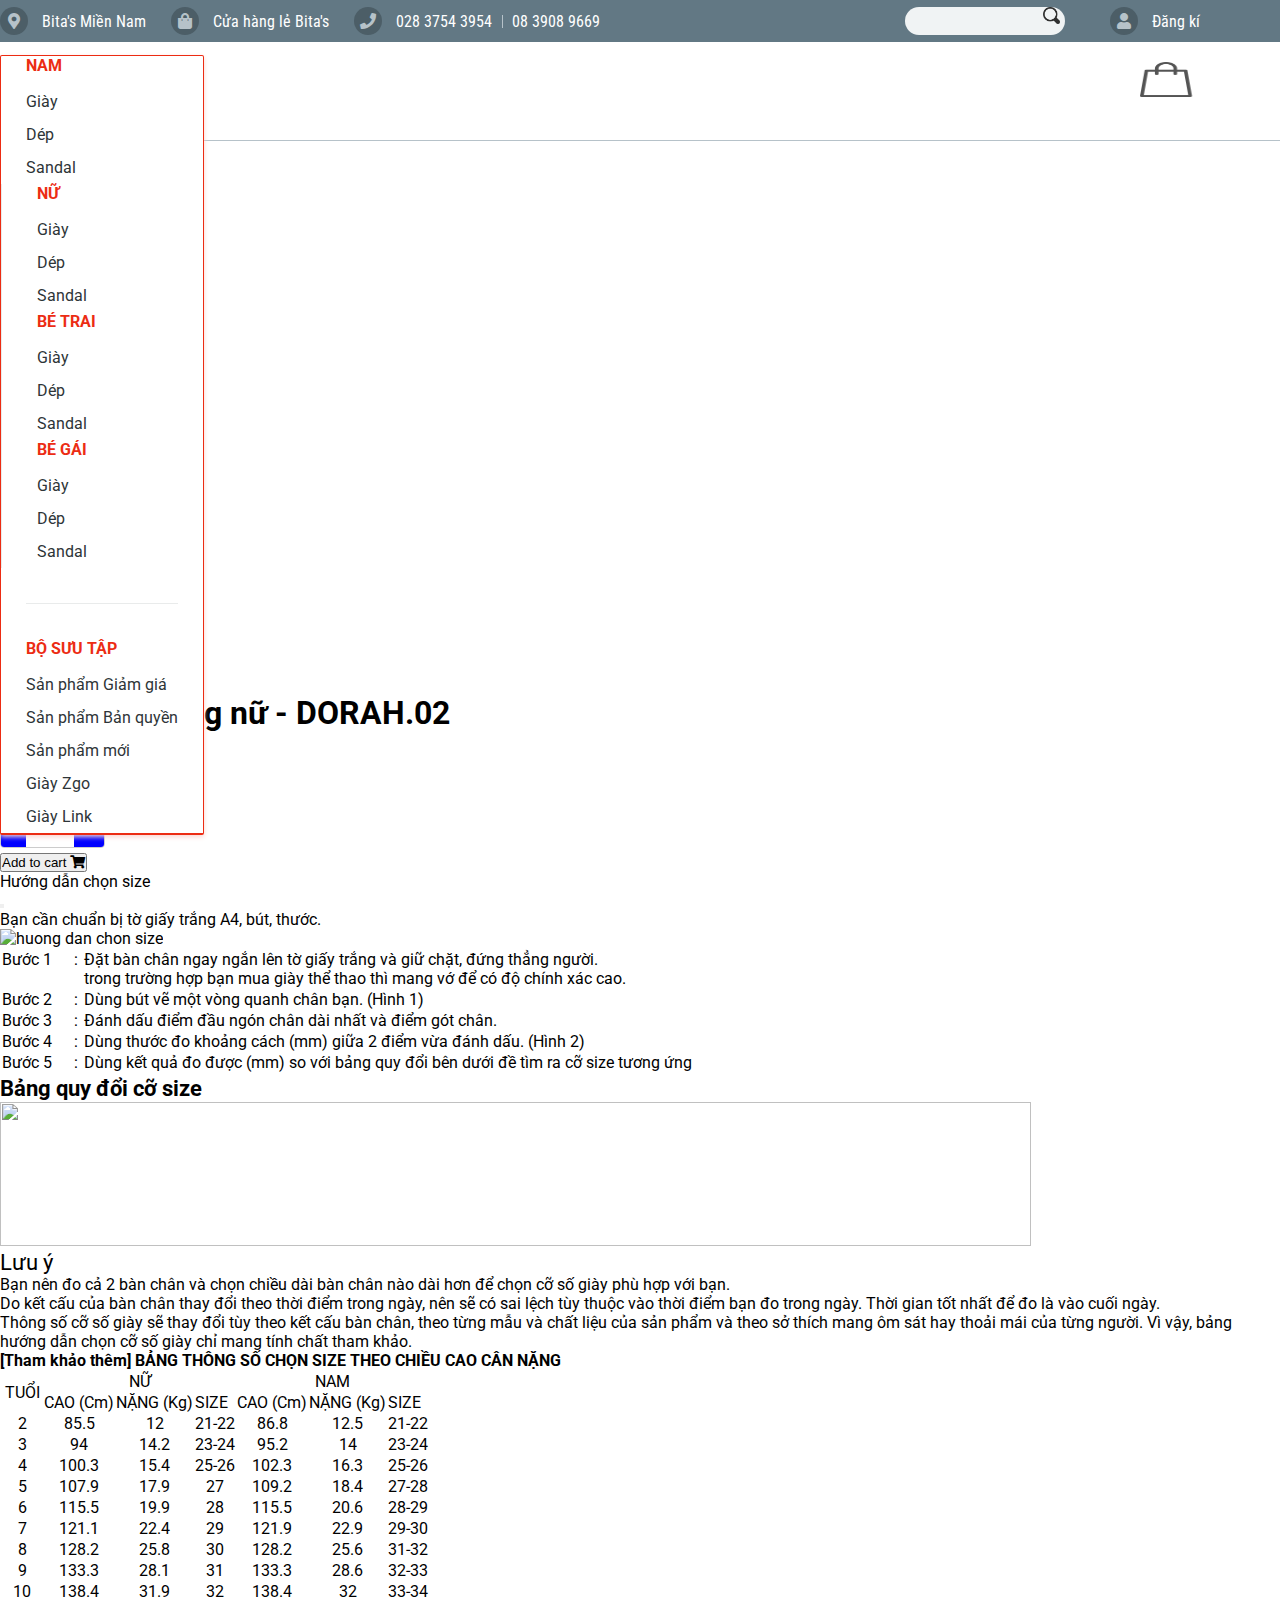
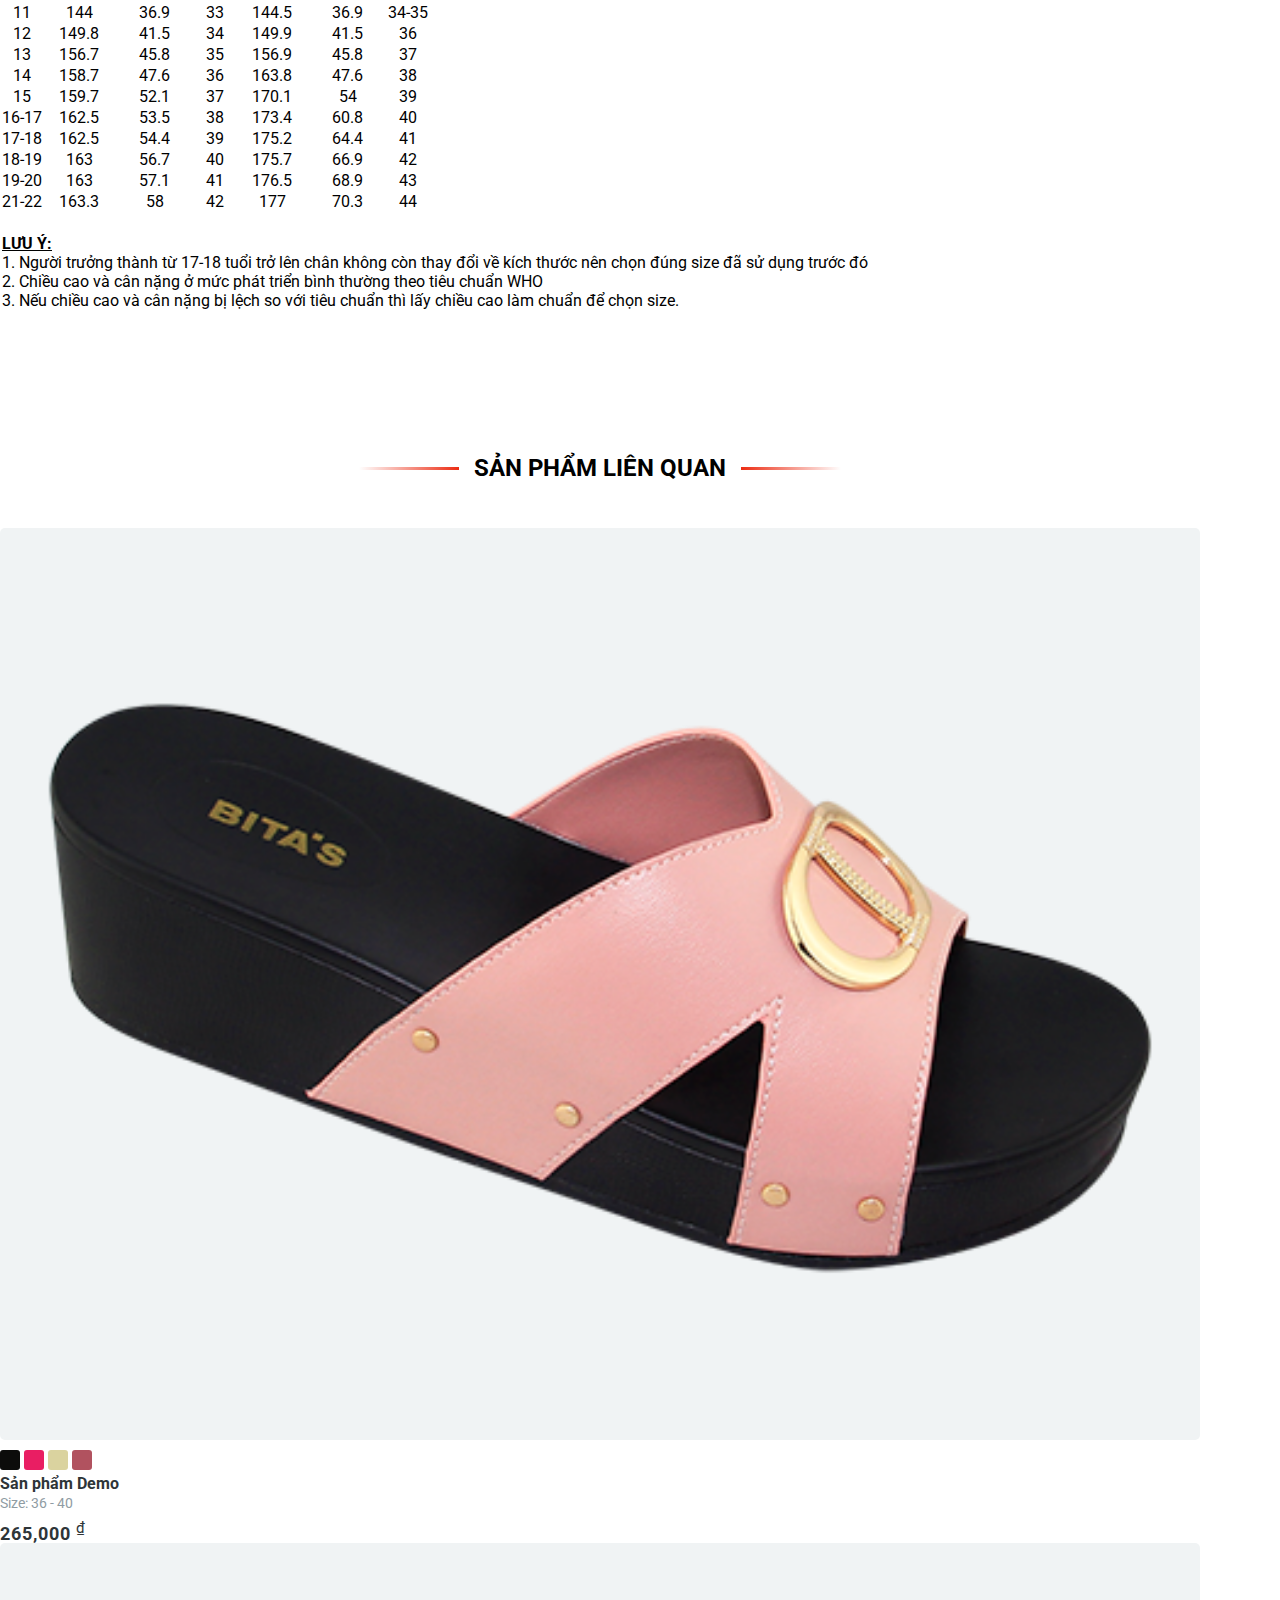
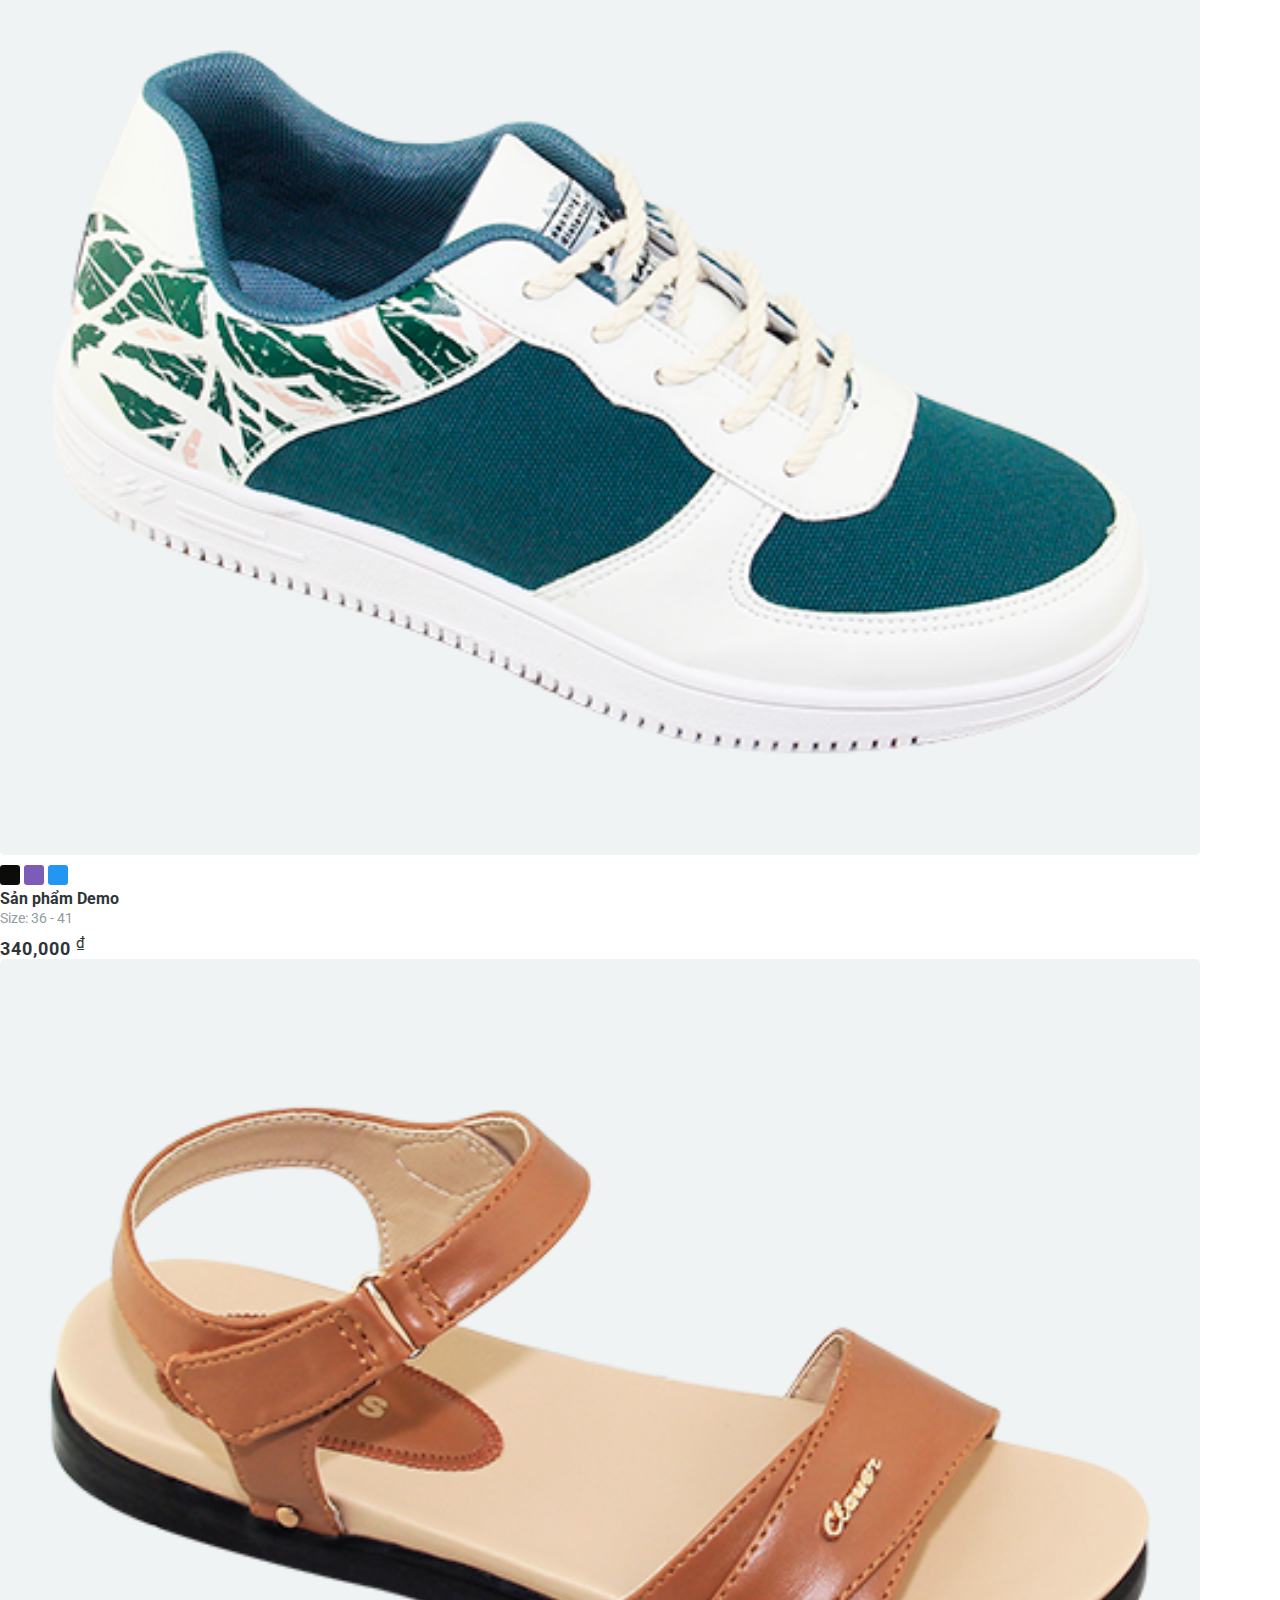
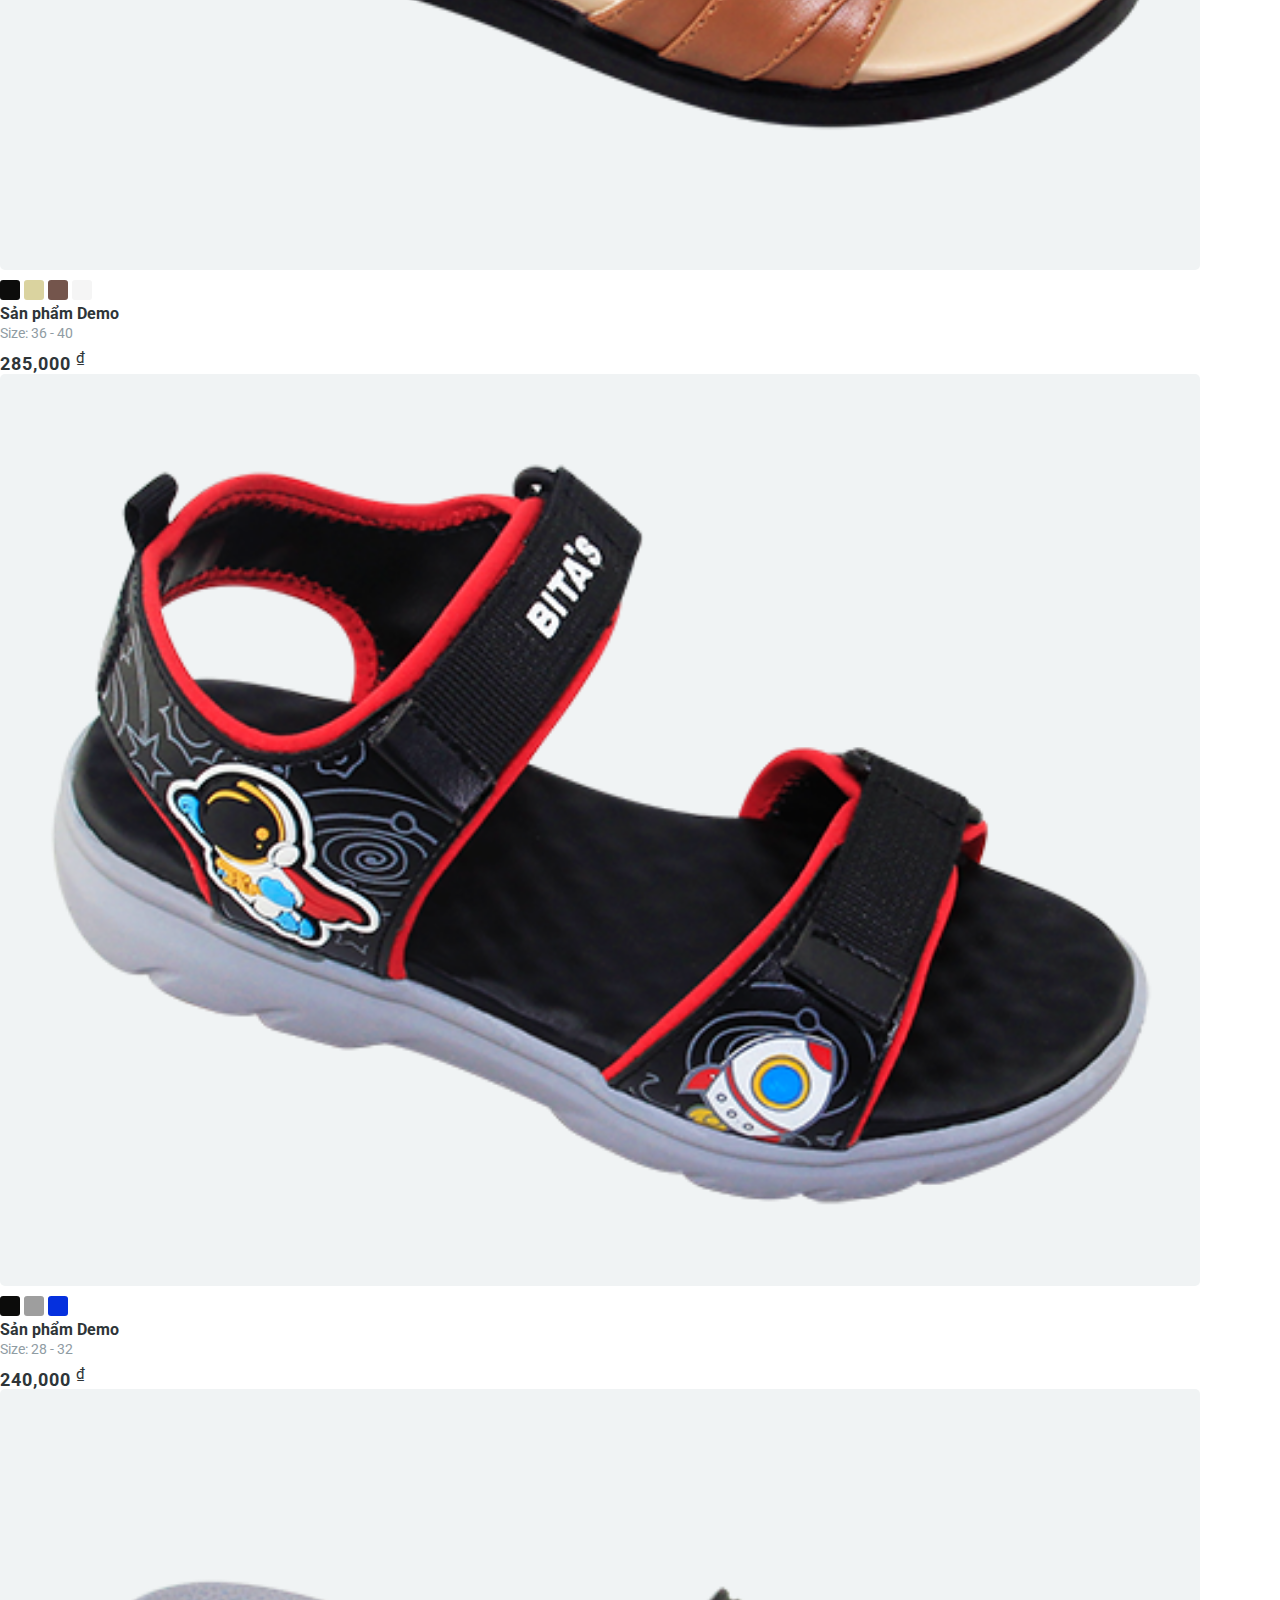
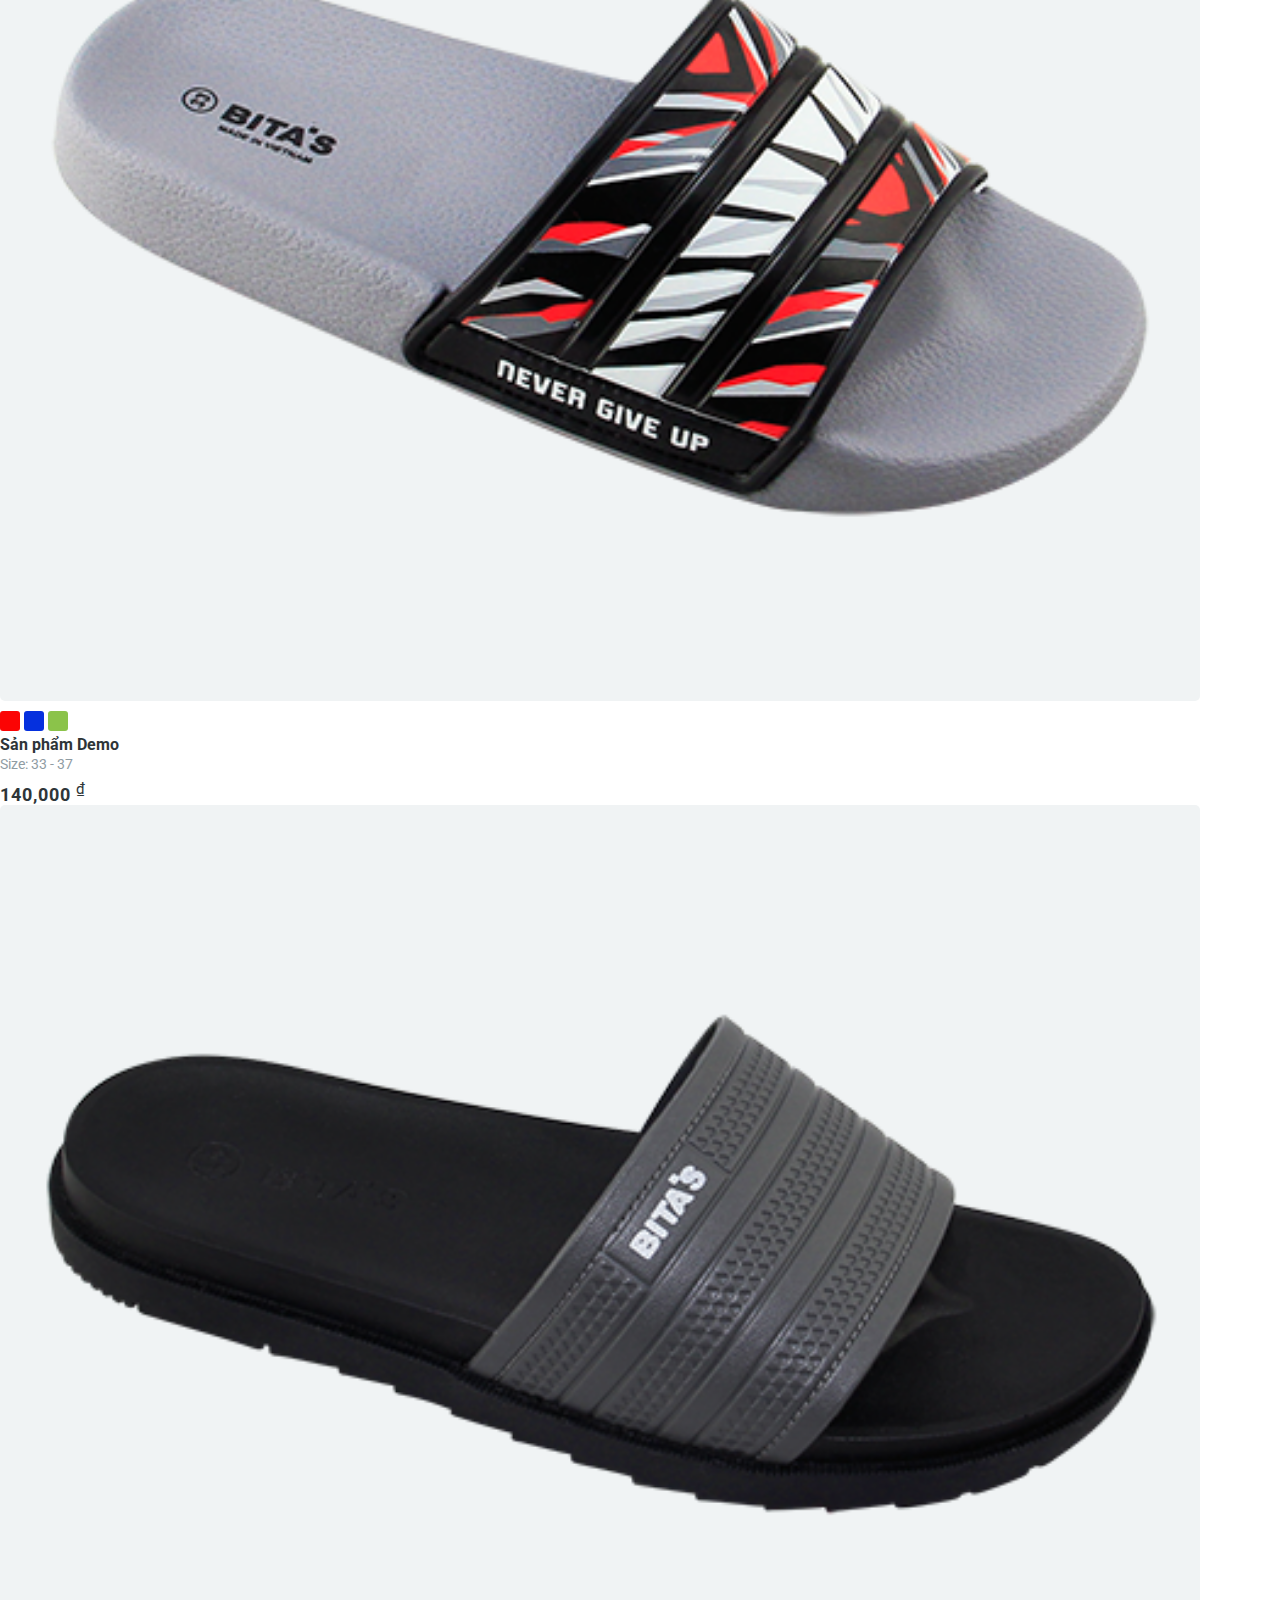
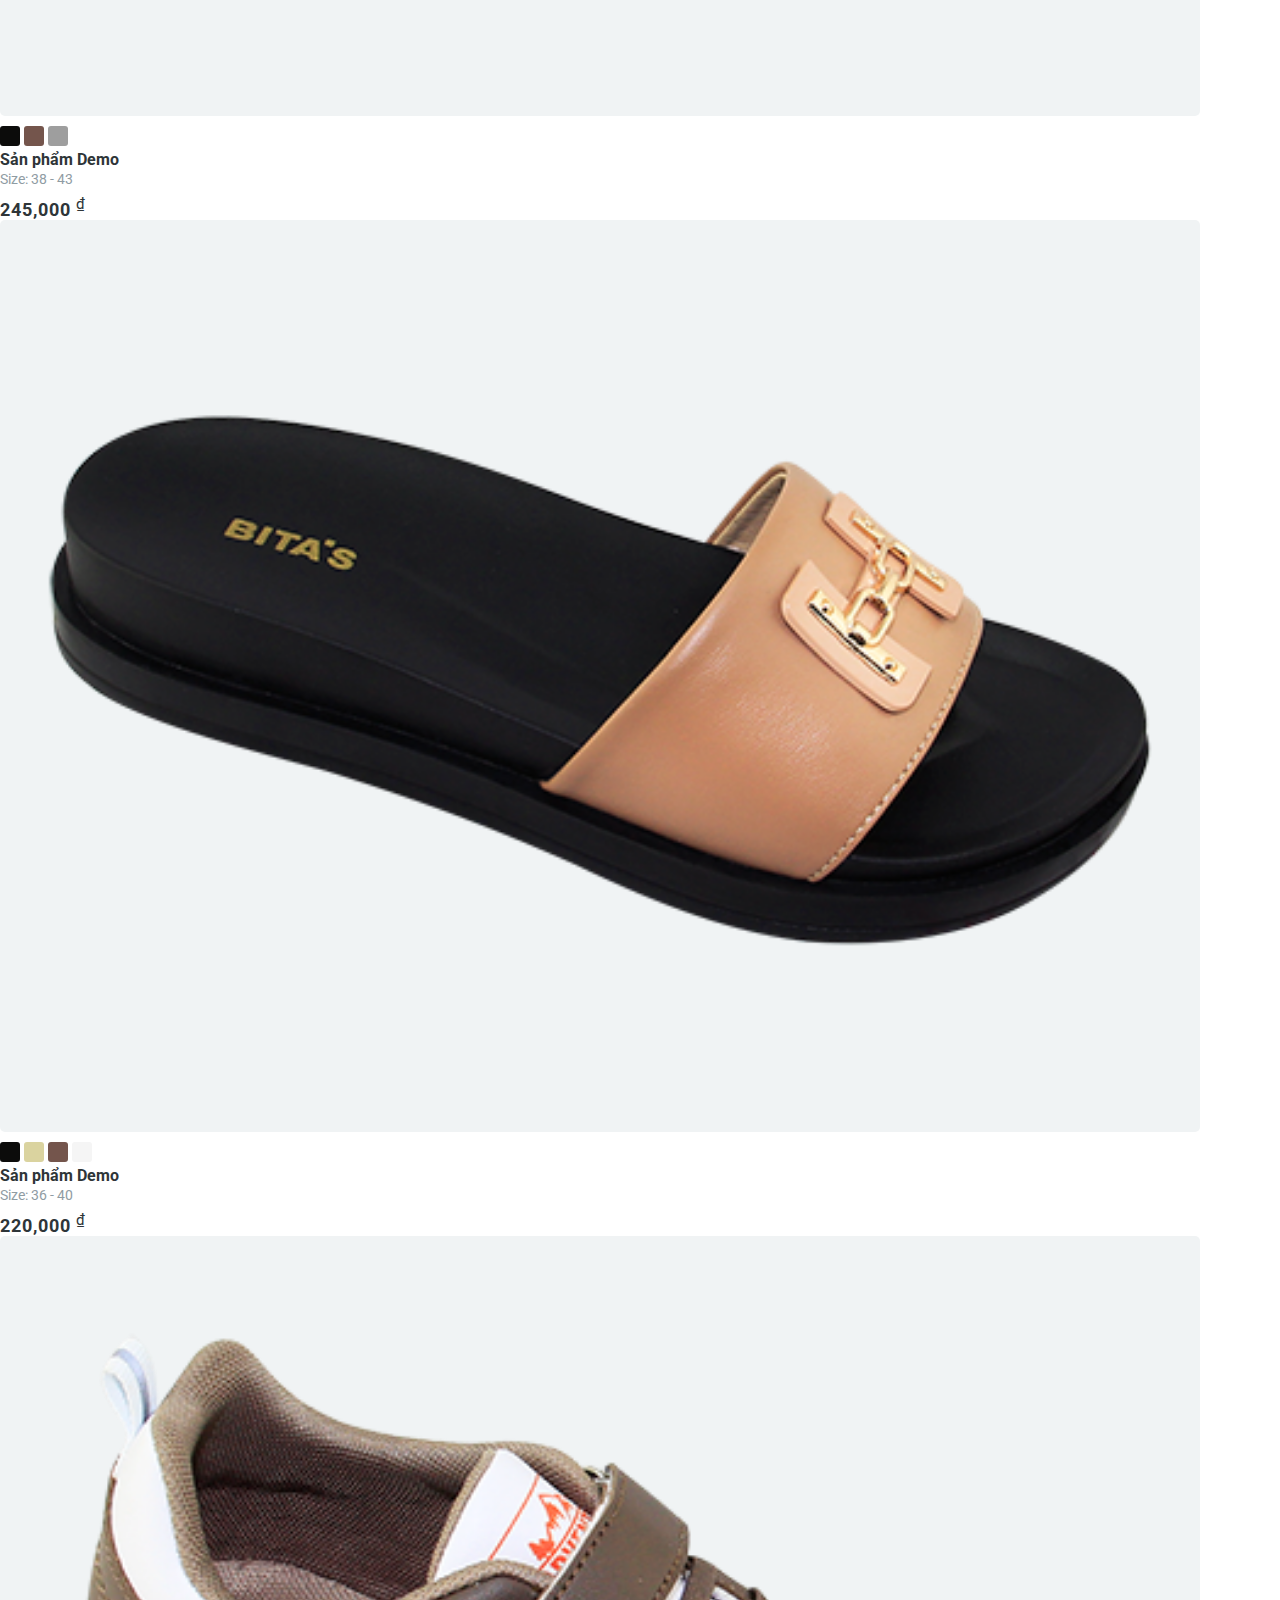
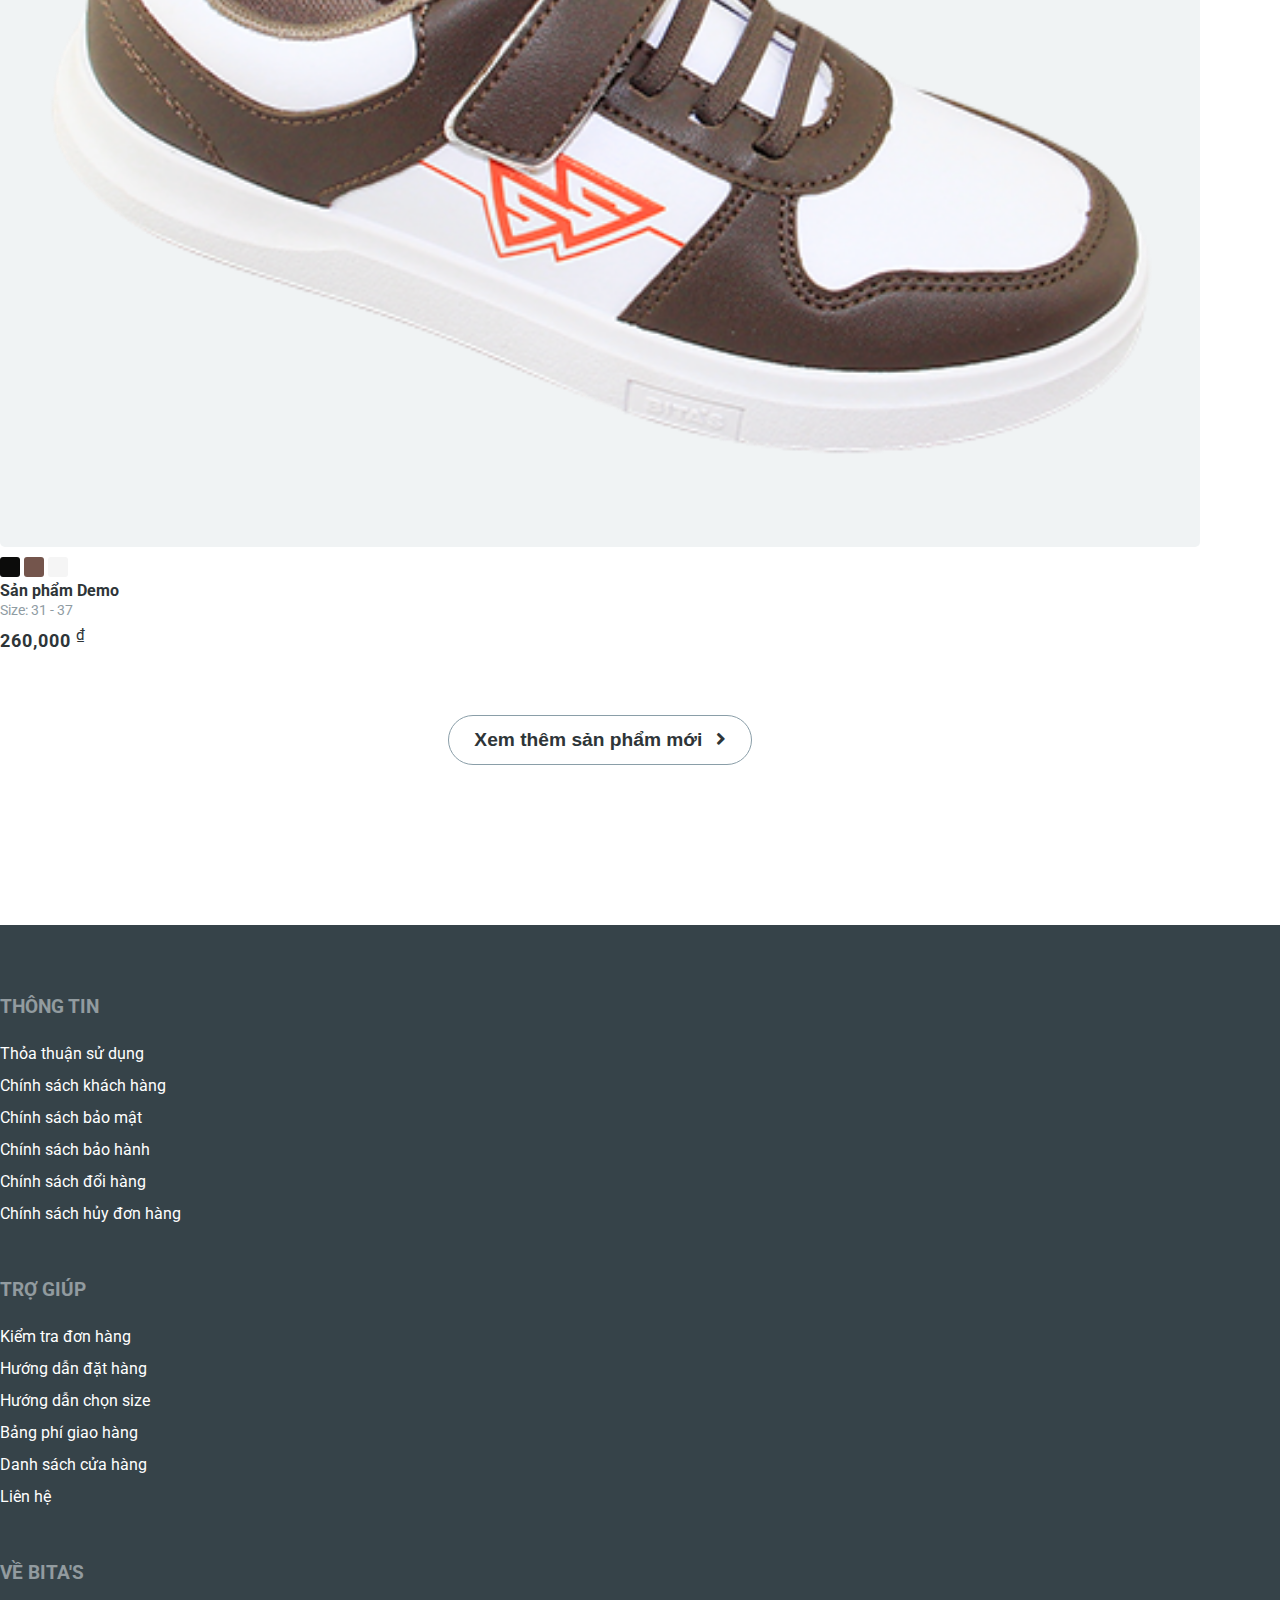
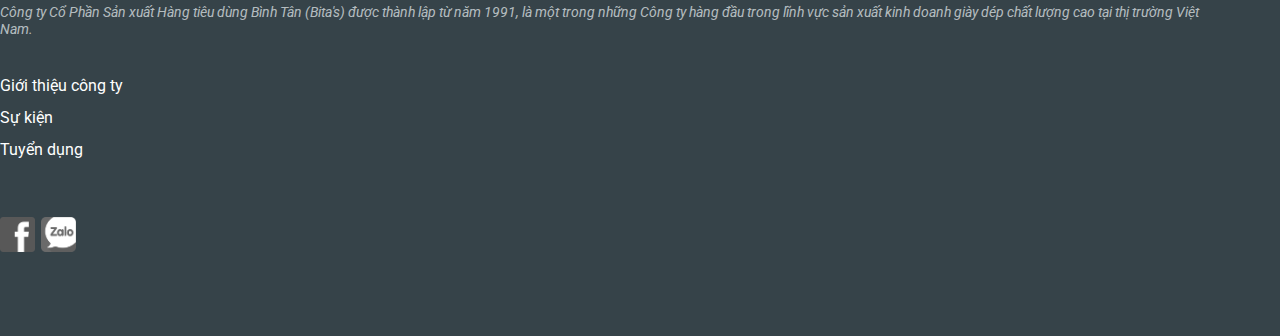
==== commit be1f4cf9: "finish" ====
--- a/detail.html
+++ b/detail.html
@@ -12,48 +12,7 @@
     integrity="sha384-T3c6CoIi6uLrA9TneNEoa7RxnatzjcDSCmG1MXxSR1GAsXEV/Dwwykc2MPK8M2HN" crossorigin="anonymous" />
   <link rel="stylesheet" href="https://cdnjs.cloudflare.com/ajax/libs/font-awesome/5.14.0/css/all.min.css">
   <link rel="stylesheet" href="./css/style.css">
-  <style>
-
-    .carousel-indicators [data-bs-target] {
-      width: 100px;
-      height: 100px;
-      background-color: white;
-    }
-
-    .list-unstyled li.active {
-      border: 3px solid rgb(154, 0, 0) !important;
-      background-color: rgb(252, 215, 221);
-    }
-
-    .number-input-container {
-      display: inline-block;
-      border: 1px solid #ccc;
-      border-radius: 4px;
-      overflow: hidden;
-    }
-
-    .number-input-container button {
-      background-color: blue;
-      border: none;
-      color: white;
-      padding: 10px;
-      text-align: center;
-      text-decoration: none;
-      display: inline-block;
-      font-size: 16px;
-      margin: 0;
-      cursor: pointer;
-    }
-
-    .number-input-container input {
-      text-align: center;
-      border: none;
-      padding: 10px;
-      width: 40px;
-      font-size: 16px;
-      margin: 0;
-    }
-  </style>
+
 </head>
 
 <body>
@@ -145,7 +104,7 @@
           <div class="header-left">
               <div class="info-content">
                 <i class="fa fa-map-marker-alt"></i>
-                  <a href="#">Bita's Miền Nam</a>
+                  <a href="http://127.0.0.1:5500/capstone-2/signup.html">Bita's Miền Nam</a>
               </div>
 
               <div class="info-content">
@@ -171,7 +130,7 @@
 
               <div class="info-content">
                   <i class="fas fa-user"></i>
-                  <a href="#">Đăng nhập</a>
+                  <a href="https://capstone-2-tau.vercel.app/signup.html">Đăng kí</a>
               </div>
           </div>
 
@@ -285,11 +244,11 @@
       </div>
   </div>
 </nav>
-  <section id="breadcrump">
+  <section id="breadcrump" class="py-3 fs-4">
     <div class="container">
       <nav aria-label="breadcrumb">
         <ol class="breadcrumb">
-          <li class="breadcrumb-item"><a href="http://127.0.0.1:5500/capstone-2/">Home</a></li>
+          <li class="breadcrumb-item"><a style="text-decoration: none; color: #000" class="" href="https://capstone-2-tau.vercel.app/">Home</a></li>
           <li class="breadcrumb-item active" aria-current="page">Detail</li>
         </ol>
       </nav>
@@ -685,18 +644,7 @@
       </div>
     </div>
   </div>
-  <section id="splienquan" class="text-center">
-    <h3>Sản phẩm liên quan </h3>
-    <div class="row w-100 row-cols-1 row-cols-md-3 g-5">
-      <!-- <div class="col d-flex overflow-hidden flex-column p-5 border border-black rounded-5 align-items-center">
-        <img class="w-75 " src="./img/image14.png" alt="" srcset="">
-        <h5>Ten sp</h5>
-        <div class="size">35-36</div>
-        <div class="price">140,000 đ</div>
-      </div> -->
-
-    </div>
-  </section>
+
   <section class="products">
     <div class="container-fluid container-md screen-width">
         <div class="product-content">
@@ -820,7 +768,7 @@
             </div>
 
             <div class="button-more">
-                <button>Xem thêm sản phẩm mới <i class="fa-solid fa-angle-right"></i></button>
+                <button>Xem thêm sản phẩm mới <i class="fas fa-angle-right    "></i></button>
             </div>
             
         </div>
@@ -832,7 +780,7 @@
             <div class="col">
                 <h3>Thông tin</h3>
                 <div class="support-item">
-                    <a href="#">Thỏa thuận sử dụng</a>
+                    <a class="link-underline-none" href="#">Thỏa thuận sử dụng</a>
                     <a href="#">Chính sách khách hàng</a>
                     <a href="#">Chính sách bảo mật</a>
                     <a href="#">Chính sách bảo hành</a>
--- a/css/style.css
+++ b/css/style.css
@@ -3,7 +3,8 @@
 * {
   margin: 0;
   padding: 0;
-  box-sizing: border-box;
+  -webkit-box-sizing: border-box;
+          box-sizing: border-box;
 }
 
 html, body {
@@ -26,6 +27,7 @@
   border-radius: 5px;
   opacity: 0;
   visibility: hidden;
+  -webkit-transition: opacity 0.1s;
   transition: opacity 0.1s;
 }
 .back_to_top:hover {
@@ -42,9 +44,15 @@
   padding: 7px 0;
 }
 header .header-content, header .header-left, header .header-right {
+  display: -webkit-box;
+  display: -ms-flexbox;
   display: flex;
-  justify-content: space-between;
-  align-items: center;
+  -webkit-box-pack: justify;
+      -ms-flex-pack: justify;
+          justify-content: space-between;
+  -webkit-box-align: center;
+      -ms-flex-align: center;
+          align-items: center;
   gap: 25px;
 }
 header .info-content i {
@@ -106,9 +114,15 @@
   border-bottom: 1px solid #B6C2C9;
 }
 .logo .logo-content {
+  display: -webkit-box;
+  display: -ms-flexbox;
   display: flex;
-  justify-content: space-between;
-  align-items: center;
+  -webkit-box-pack: justify;
+      -ms-flex-pack: justify;
+          justify-content: space-between;
+  -webkit-box-align: center;
+      -ms-flex-align: center;
+          align-items: center;
 }
 .logo .logo-content .logo-brand img, .logo .logo-content .cart img {
   width: 100%;
@@ -144,6 +158,7 @@
   text-decoration: none;
   text-transform: uppercase;
   cursor: pointer;
+  -webkit-transition: all 0.1s;
   transition: all 0.1s;
   color: #2E3538;
 }
@@ -164,7 +179,8 @@
   border: 1px solid #EC2C13;
   border-bottom-width: 2px;
   border-radius: 2px;
-  box-shadow: 0 2px 5px 0 #fbd5d0;
+  -webkit-box-shadow: 0 2px 5px 0 #fbd5d0;
+          box-shadow: 0 2px 5px 0 #fbd5d0;
 }
 .navbar #navbarNav .row {
   width: 100%;
@@ -172,6 +188,7 @@
 }
 .navbar #navbarNav.navbar-collapse.show {
   padding: 40px 0 50px 0;
+  -webkit-transition: all 0.5s;
   transition: all 0.5s;
 }
 .navbar #navbarNav .sub-title {
@@ -235,16 +252,20 @@
   height: 35px;
   width: 35px;
   border-radius: 3px;
-  filter: grayscale(100%);
+  -webkit-filter: grayscale(100%);
+          filter: grayscale(100%);
+  -webkit-transition: all 0.1ms;
   transition: all 0.1ms;
 }
 .support-info .support-content img:hover {
-  filter: none;
+  -webkit-filter: none;
+          filter: none;
 }
 .support-info .support-content a {
   text-decoration: none;
   line-height: 2rem;
   color: white;
+  -webkit-transition: all 0.1s;
   transition: all 0.1s;
 }
 .support-info .support-content a:hover {
@@ -255,8 +276,13 @@
   margin: 3px 2px 3px 0;
 }
 .support-info .support-content .support-item {
+  display: -webkit-box;
+  display: -ms-flexbox;
   display: flex;
-  flex-direction: column;
+  -webkit-box-orient: vertical;
+  -webkit-box-direction: normal;
+      -ms-flex-direction: column;
+          flex-direction: column;
   margin-bottom: 3rem;
 }
 
@@ -274,8 +300,12 @@
   color: #2E3538;
 }
 .header-mobile .mobile-left {
+  display: -webkit-box;
+  display: -ms-flexbox;
   display: flex;
-  align-items: center;
+  -webkit-box-align: center;
+      -ms-flex-align: center;
+          align-items: center;
 }
 .header-mobile .mobile-left img {
   width: 100%;
@@ -293,8 +323,12 @@
   padding: 0;
 }
 .header-mobile .mobile-right {
+  display: -webkit-box;
+  display: -ms-flexbox;
   display: flex;
-  align-items: center;
+  -webkit-box-align: center;
+      -ms-flex-align: center;
+          align-items: center;
 }
 .header-mobile .mobile-right img {
   width: 100%;
@@ -383,8 +417,12 @@
   padding: 3rem 0 10rem;
 }
 .products .product-content h2 {
+  display: -webkit-box;
+  display: -ms-flexbox;
   display: flex;
-  justify-content: center;
+  -webkit-box-pack: center;
+      -ms-flex-pack: center;
+          justify-content: center;
   font-size: 24px;
   text-transform: uppercase;
   text-align: center;
@@ -395,6 +433,7 @@
 .products .product-content h2::before, .products .product-content h2::after {
   content: "";
   display: inline-block;
+  background-image: -webkit-gradient(linear, left top, right top, from(transparent), to(#EC2C13));
   background-image: linear-gradient(to right, transparent, #EC2C13);
   width: 100px;
   margin: 0 15px;
@@ -403,23 +442,27 @@
   background-repeat: repeat-x;
 }
 .products .product-content h2::after {
+  background-image: -webkit-gradient(linear, right top, left top, from(transparent), to(#EC2C13));
   background-image: linear-gradient(to left, transparent, #EC2C13);
 }
-.products .product-content .product-items a {
+.products .product-content .product-items a, .products .product-content .product-items .imgBx {
   background-color: #F0F3F4;
   padding: 10px 15px;
   border-radius: 5px;
   display: block;
   width: 100%;
 }
-.products .product-content .product-items a img {
+.products .product-content .product-items a img, .products .product-content .product-items .imgBx img {
   width: 100%;
   margin-top: 10px;
+  -webkit-transition: all 0.3s;
   transition: all 0.3s;
-  transform: translateY(0);
-}
-.products .product-content .product-items a img:hover {
-  transform: translateY(-10px);
+  -webkit-transform: translateY(0);
+          transform: translateY(0);
+}
+.products .product-content .product-items a img:hover, .products .product-content .product-items .imgBx img:hover {
+  -webkit-transform: translateY(-10px);
+          transform: translateY(-10px);
 }
 .products .product-content .product-items a, .products .product-content .product-items img {
   outline: none;
@@ -446,6 +489,7 @@
   top: -6px;
   left: 0;
   right: 0;
+  -webkit-transition: all 0.3s;
   transition: all 0.3s;
 }
 .products .product-content .product-items .product-colors span:hover::before {
@@ -652,6 +696,7 @@
   font-size: 1.2rem;
   border-radius: 25px;
   font-weight: bold;
+  -webkit-transition: all 0.2s;
   transition: all 0.2s;
 }
 .products .product-content .button-more button i {
@@ -663,6 +708,46 @@
   border-color: #EC2C13;
 }
 
+.carousel-indicators [data-bs-target] {
+  width: 100px;
+  height: 100px;
+  background-color: white;
+}
+
+.list-unstyled li.active {
+  border: 3px solid rgb(154, 0, 0) !important;
+  background-color: rgb(252, 215, 221);
+}
+
+.number-input-container {
+  display: inline-block;
+  border: 1px solid #ccc;
+  border-radius: 4px;
+  overflow: hidden;
+}
+
+.number-input-container button {
+  background-color: blue;
+  border: none;
+  color: white;
+  padding: 10px;
+  text-align: center;
+  text-decoration: none;
+  display: inline-block;
+  font-size: 16px;
+  margin: 0;
+  cursor: pointer;
+}
+
+.number-input-container input {
+  text-align: center;
+  border: none;
+  padding: 10px;
+  width: 40px;
+  font-size: 16px;
+  margin: 0;
+}
+
 @media screen and (min-width: 768px) {
   .screen-width {
     max-width: 1200px !important;
@@ -729,7 +814,9 @@
 @media screen and (max-width: 767.98px) {
   .products .product-content h2::before, .products .product-content h2::after {
     width: auto;
-    flex-grow: 1;
+    -webkit-box-flex: 1;
+        -ms-flex-positive: 1;
+            flex-grow: 1;
   }
 }
 @media screen and (max-width: 315px) {
@@ -743,4 +830,4 @@
     display: block;
     visibility: visible;
   }
-}/*# sourceMappingURL=style.css.map */+}